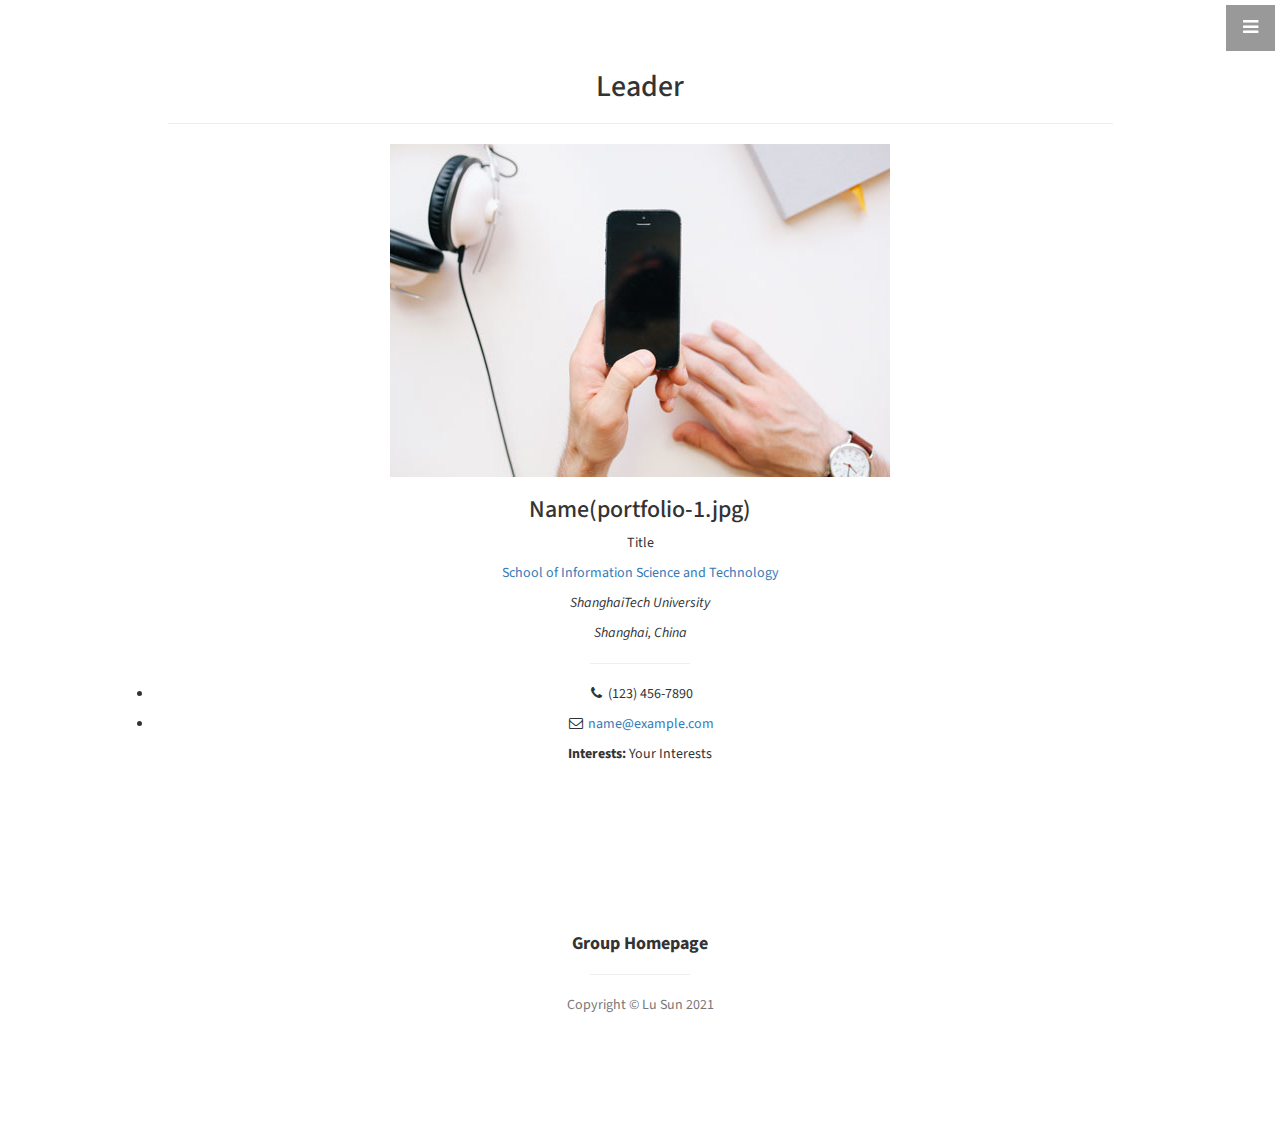
==== leader.html @ 8de1a6a5 "First Commit" ====
<!DOCTYPE html>
<html lang="en">

<head>

    <meta charset="utf-8">
    <meta http-equiv="X-UA-Compatible" content="IE=edge">
    <meta name="viewport" content="width=device-width, initial-scale=1">
    <meta name="description" content="">
    <meta name="author" content="">

    <title>Stylish Portfolio - Start Bootstrap Theme</title>

    <!-- Bootstrap Core CSS -->
    <link href="css/bootstrap.min.css" rel="stylesheet">

    <!-- Custom CSS -->
    <link href="css/stylish-portfolio.css" rel="stylesheet">

    <!-- Custom Fonts -->
    <link href="font-awesome/css/font-awesome.min.css" rel="stylesheet" type="text/css">
    <link href="http://fonts.googleapis.com/css?family=Source+Sans+Pro:300,400,700,300italic,400italic,700italic" rel="stylesheet" type="text/css">

    <!-- HTML5 Shim and Respond.js IE8 support of HTML5 elements and media queries -->
    <!-- WARNING: Respond.js doesn't work if you view the page via file:// -->
    <!--[if lt IE 9]>
        <script src="https://oss.maxcdn.com/libs/html5shiv/3.7.0/html5shiv.js"></script>
        <script src="https://oss.maxcdn.com/libs/respond.js/1.4.2/respond.min.js"></script>
    <![endif]-->

</head>
<body>

    <!-- Navigation -->
    <a id="menu-toggle" href="#" class="btn btn-dark btn-lg toggle"><i class="fa fa-bars"></i></a>
    <nav id="sidebar-wrapper">
        <ul class="sidebar-nav">
            <a id="menu-close" href="#" class="btn btn-light btn-lg pull-right toggle"><i class="fa fa-times"></i></a>
            <li class="sidebar-brand">
                <a href="#Top">Start Bootstrap</a>
            </li>
            <li>
                <a href="index.html">Home</a>
            </li>
            <li>
                <a href="leader.html">Leader</a>
            </li>
            <li>
                <a href="team.html">Team</a>
            </li>
            <li>
                <a href="project.html">Project</a>
            </li>
            <li>
                <a href="publication.html">Publication</a>
            </li>

        </ul>
    </nav>

    <!-- leader -->
    <section id="Leader" class="leader">
        <div class="container">
            <div class="row text-center">
                <div class="col-lg-10 col-lg-offset-1">
                    <h2>Leader</h2>
                    <hr class="star-primary">
                    <div class="row">
                        <img class="img-center" src="img/portfolio-1.jpg">

                        <h3>Name(portfolio-1.jpg)</h3>
                        <p>Title</p>
                        <p><a href="http://sist.shanghaitech.edu.cn">School of Information Science and Technology</a></p>
                        <p><i>ShanghaiTech University</i></p>
                        <p><i>Shanghai, China</i></p>
                        <hr class="small">
                        <p><li><i class="fa fa-phone fa-fw"></i> (123) 456-7890</li></p>
                        <p><li><i class="fa fa-envelope-o fa-fw"></i>  <a href="mailto:name@example.com">name@example.com</a></li></p>
                    
                        <p><b>Interests:</b>  Your Interests </p>
                    </div>  
                </div>
            </div>
        </div>
        <!-- /.container -->
    </section>

    <!-- Footer -->
    <footer>
        <div class="container">
            <div class="row">
                <div class="col-lg-10 col-lg-offset-1 text-center">
                    <h4><strong>Group Homepage</strong>
                    </h4>
                    <hr class="small">
                    <p class="text-muted">Copyright &copy; Lu Sun 2021</p>
                </div>
            </div>
        </div>
    </footer>
    <!-- jQuery -->
    <script src="js/jquery.js"></script>

    <!-- Bootstrap Core JavaScript -->
    <script src="js/bootstrap.min.js"></script>

    <!-- Custom Theme JavaScript -->
    <script>
    // Closes the sidebar menu
    $("#menu-close").click(function(e) {
        e.preventDefault();
        $("#sidebar-wrapper").toggleClass("active");
    });

    // Opens the sidebar menu
    $("#menu-toggle").click(function(e) {
        e.preventDefault();
        $("#sidebar-wrapper").toggleClass("active");
    });

    // Scrolls to the selected menu item on the page
    $(function() {
        $('a[href*=#]:not([href=#])').click(function() {
            if (location.pathname.replace(/^\//, '') == this.pathname.replace(/^\//, '') || location.hostname == this.hostname) {

                var target = $(this.hash);
                target = target.length ? target : $('[name=' + this.hash.slice(1) + ']');
                if (target.length) {
                    $('html,body').animate({
                        scrollTop: target.offset().top
                    }, 1000);
                    return false;
                }
            }
        });
    });
    </script>

</body>

</html>
---- css/stylish-portfolio.css ----
/*!
 * Start Bootstrap - Stylish Portfolio Bootstrap Theme (http://startbootstrap.com)
 * Code licensed under the Apache License v2.0.
 * For details, see http://www.apache.org/licenses/LICENSE-2.0.
 */

/* Global Styles */


html,
body {
    width: 100%;
    height: 100%;
}

body {
    font-family: "Source Sans Pro","Helvetica Neue",Helvetica,Arial,sans-serif;
}

.text-vertical-center {
    display: table-cell;
    text-align: center;
    vertical-align: middle;
}

.text-vertical-center h1 {
    margin: 0;
    padding: 0;
    font-size: 4.5em;
    font-weight: 700;
}

/* Custom Button Styles */

.btn-dark {
    border-radius: 0;
    color: #fff;
    background-color: rgba(0,0,0,0.4);
}

.btn-dark:hover,
.btn-dark:focus,
.btn-dark:active {
    color: #fff;
    background-color: rgba(0,0,0,0.7);
}

.btn-light {
    border-radius: 0;
    color: #333;
    background-color: rgb(255,255,255);
}

.btn-light:hover,
.btn-light:focus,
.btn-light:active {
    color: #333;
    background-color: rgba(255,255,255,0.8);
}

/* Custom Horizontal Rule */

hr.small {
    max-width: 100px;
}
hr.star-leader,
hr.star-team {
  padding: 0;
  border: none;
  border-top: solid 1px;
  text-align: center;
  max-width: 1200px;
  margin: 25px auto 30px;
  border-color: white;
}
hr.star-leader:after,
hr.star-team:after {
  content: "\f005";
  font-family: FontAwesome;
  display: inline-block;
  position: relative;
  top: -0.8em;
  font-size: 2em;
  padding: 0 0.25em;
}
hr.star-leader {
  border-color: gray;
}
hr.star-leader:after {
  background-color: #18BC9C;
  color: white;
}


/* Side Menu */

#sidebar-wrapper {
    z-index: 1000;
    position: fixed;
    right: 0;
    width: 250px;
    height: 100%;
    margin-right: -250px;
    overflow-y: auto;
    background: #222;
    -webkit-transition: all 0.4s ease 0s;
    -moz-transition: all 0.4s ease 0s;
    -ms-transition: all 0.4s ease 0s;
    -o-transition: all 0.4s ease 0s;
    transition: all 0.4s ease 0s;
}

.sidebar-nav {
    position: absolute;
    top: 0;
    width: 250px;
    margin: 0;
    padding: 0;
    list-style: none;
}

.sidebar-nav li {
    text-indent: 20px;
    line-height: 40px;
}

.sidebar-nav li a {
    display: block;
    text-decoration: none;
    color: #999;
}

.sidebar-nav li a:hover {
    text-decoration: none;
    color: #fff;
    background: rgba(255,255,255,0.2);
}

.sidebar-nav li a:active,
.sidebar-nav li a:focus {
    text-decoration: none;
}

.sidebar-nav > .sidebar-brand {
    height: 55px;
    font-size: 18px;
    line-height: 55px;
}

.sidebar-nav > .sidebar-brand a {
    color: #999;
}

.sidebar-nav > .sidebar-brand a:hover {
    color: #fff;
    background: none;
}

#menu-toggle {
    z-index: 1;
    position: fixed;
    top: 0;
    right: 0;
}

#sidebar-wrapper.active {
    right: 250px;
    width: 250px;
    -webkit-transition: all 0.4s ease 0s;
    -moz-transition: all 0.4s ease 0s;
    -ms-transition: all 0.4s ease 0s;
    -o-transition: all 0.4s ease 0s;
    transition: all 0.4s ease 0s;
}

.toggle {
    margin: 5px 5px 0 0;
}

/* Header */

.header {
    display: table;
    position: relative;
    width: 100%;
    height: 100%;
    background: url(../img/bg.jpg) no-repeat center center scroll;
    -webkit-background-size: cover;
    -moz-background-size: cover;
    background-size: cover;
    -o-background-size: cover;
}

/* Leader */

.leader {
    padding: 50px 0;
}

/* Team*/

.team {
    padding: 50px 0;
}

.thumbnail{
    overflow: hidden;
    width:100%;
    height:100%;
    .img{
        width:100%;
        height:200px;
        
    }
}

/* Callout */

.callout {
    display: table;
    width: 100%;
    height: 400px;
    color: #fff;
    background: url(../img/callout.jpg) no-repeat center center scroll;
    -webkit-background-size: cover;
    -moz-background-size: cover;
    background-size: cover;
    -o-background-size: cover;
}



/* Call to Action */

.call-to-action {
    padding: 50px 0;
}

.call-to-action .btn {
    margin: 10px;
}

/* Project */
.project {
    padding: 50px 0;
}
.media {
    margin-top: 15px
}

.media:first-child {
    margin-top: 0
}
img {
    max-width: 100%;
    height: auto;
    vertical-align: middle
}
.media,
.media-body {
    zoom: 1;
    overflow: hidden
}

.media-body {
    width: 1000px
}

.media-object {
    display: block
}

.media-object .img-thumbnail {
    width: 20px;
    height: 3px;

}

.media-right,
.media>.pull-right {
    padding-left: 10px
}

.media-left,
.media>.pull-left {
    padding-right: 10px
}

.media-left,
.media-right,
.media-body {
    display: table-cell;
    vertical-align: top
}

.media-middle {
    vertical-align: middle
}

.media-bottom {
    vertical-align: bottom
}

.media-heading {
    margin-top: 0;
    margin-bottom: 5px
}

.media-list {
    padding-left: 0;
    list-style: none
}

/* Publication */

.publication {
    padding: 50px 0;
}

.pub {
  font-size: 1.25em;
  font-weight: 500;
}

.pub a{color:#ce3232fa} 
.pub a:hover{color:grey}
/* Footer */

footer {
    padding: 100px 0;
}
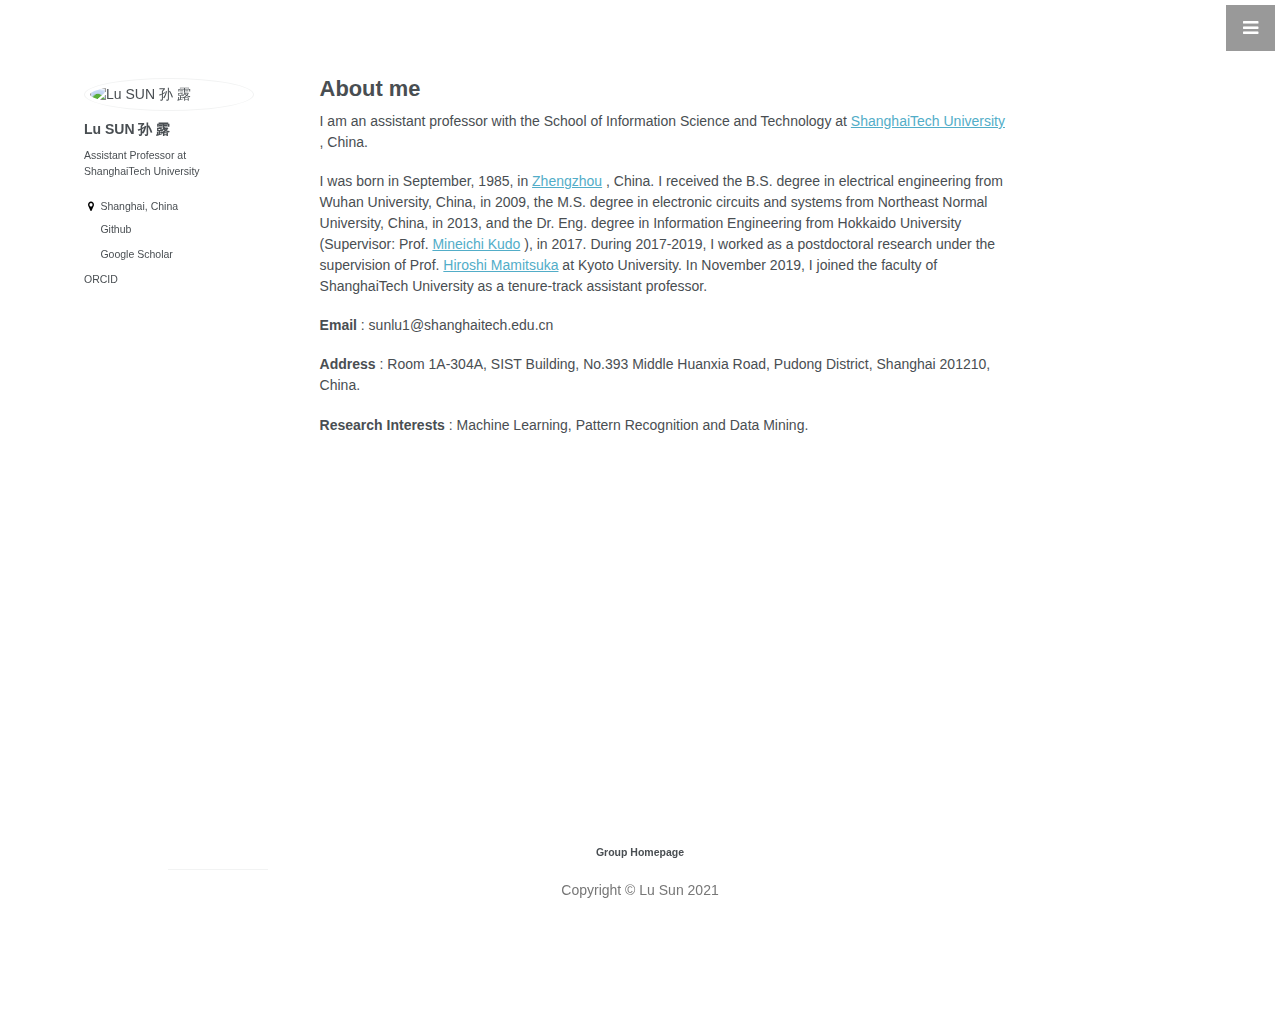
==== commit d3663067: "Personal Description Page Update" ====
--- a/leader.html
+++ b/leader.html
@@ -1,141 +1,189 @@
-<!DOCTYPE html>
-<html lang="en">
+<!doctype html>
+<html lang="en" class="no-js">
+    <head>
+        <meta charset="utf-8">
+        <!-- begin SEO -->
+        <title>CV - Lu SUN 孙 露</title>
+        <meta property="og:locale" content="en-US">
+        <meta property="og:site_name" content="Lu SUN 孙 露">
+        <meta property="og:title" content="CV">
+        <!-- end SEO -->
+        <!-- http://t.co/dKP3o1e -->
 
-<head>
+        <!-- For all browsers -->
+        <!-- Bootstrap Core CSS -->
+        <link href="css/bootstrap.min.css" rel="stylesheet">
 
-    <meta charset="utf-8">
-    <meta http-equiv="X-UA-Compatible" content="IE=edge">
-    <meta name="viewport" content="width=device-width, initial-scale=1">
-    <meta name="description" content="">
-    <meta name="author" content="">
+        <!-- Custom CSS -->
+        <link href="css/stylish-portfolio.css" rel="stylesheet">
+        <link rel="stylesheet" href="css/cv.css">
+        <meta http-equiv="cleartype" content="on">
+        <!-- start custom head snippets -->
+        <link href="font-awesome/css/font-awesome.min.css" rel="stylesheet" type="text/css">
+        <link href="http://fonts.googleapis.com/css?family=Source+Sans+Pro:300,400,700,300italic,400italic,700italic" rel="stylesheet" type="text/css">
+        <meta name="theme-color" content="#ffffff">
+        <script src='https://cdnjs.cloudflare.com/ajax/libs/mathjax/2.7.4/latest.js?config=TeX-MML-AM_CHTML' async></script>
+        <!-- end custom head snippets -->
+    </head>
+    <body>
+        <!-- Navigation -->
+        <a id="menu-toggle" href="#" class="btn btn-dark btn-lg toggle"><i class="fa fa-bars"></i></a>
+        <nav id="sidebar-wrapper">
+            <ul class="sidebar-nav">
+                <a id="menu-close" href="#" class="btn btn-light btn-lg pull-right toggle"><i class="fa fa-times"></i></a>
+                <li class="sidebar-brand">
+                    <a href="#Top">Start Bootstrap</a>
+                </li>
+                <li>
+                    <a href="index.html">Home</a>
+                </li>
+                <li>
+                    <a href="leader.html">Leader</a>
+                </li>
+                <li>
+                    <a href="team.html">Team</a>
+                </li>
+                <li>
+                    <a href="project.html">Project</a>
+                </li>
+                <li>
+                    <a href="publication.html">Publication</a>
+                </li>
 
-    <title>Stylish Portfolio - Start Bootstrap Theme</title>
-
-    <!-- Bootstrap Core CSS -->
-    <link href="css/bootstrap.min.css" rel="stylesheet">
-
-    <!-- Custom CSS -->
-    <link href="css/stylish-portfolio.css" rel="stylesheet">
-
-    <!-- Custom Fonts -->
-    <link href="font-awesome/css/font-awesome.min.css" rel="stylesheet" type="text/css">
-    <link href="http://fonts.googleapis.com/css?family=Source+Sans+Pro:300,400,700,300italic,400italic,700italic" rel="stylesheet" type="text/css">
-
-    <!-- HTML5 Shim and Respond.js IE8 support of HTML5 elements and media queries -->
-    <!-- WARNING: Respond.js doesn't work if you view the page via file:// -->
-    <!--[if lt IE 9]>
-        <script src="https://oss.maxcdn.com/libs/html5shiv/3.7.0/html5shiv.js"></script>
-        <script src="https://oss.maxcdn.com/libs/respond.js/1.4.2/respond.min.js"></script>
-    <![endif]-->
-
-</head>
-<body>
-
-    <!-- Navigation -->
-    <a id="menu-toggle" href="#" class="btn btn-dark btn-lg toggle"><i class="fa fa-bars"></i></a>
-    <nav id="sidebar-wrapper">
-        <ul class="sidebar-nav">
-            <a id="menu-close" href="#" class="btn btn-light btn-lg pull-right toggle"><i class="fa fa-times"></i></a>
-            <li class="sidebar-brand">
-                <a href="#Top">Start Bootstrap</a>
-            </li>
-            <li>
-                <a href="index.html">Home</a>
-            </li>
-            <li>
-                <a href="leader.html">Leader</a>
-            </li>
-            <li>
-                <a href="team.html">Team</a>
-            </li>
-            <li>
-                <a href="project.html">Project</a>
-            </li>
-            <li>
-                <a href="publication.html">Publication</a>
-            </li>
-
-        </ul>
-    </nav>
-
-    <!-- leader -->
-    <section id="Leader" class="leader">
+            </ul>
+        </nav>
+    <section id="Team" class="team">
         <div class="container">
-            <div class="row text-center">
-                <div class="col-lg-10 col-lg-offset-1">
-                    <h2>Leader</h2>
-                    <hr class="star-primary">
-                    <div class="row">
-                        <img class="img-center" src="img/portfolio-1.jpg">
-
-                        <h3>Name(portfolio-1.jpg)</h3>
-                        <p>Title</p>
-                        <p><a href="http://sist.shanghaitech.edu.cn">School of Information Science and Technology</a></p>
-                        <p><i>ShanghaiTech University</i></p>
-                        <p><i>Shanghai, China</i></p>
-                        <hr class="small">
-                        <p><li><i class="fa fa-phone fa-fw"></i> (123) 456-7890</li></p>
-                        <p><li><i class="fa fa-envelope-o fa-fw"></i>  <a href="mailto:name@example.com">name@example.com</a></li></p>
-                    
-                        <p><b>Interests:</b>  Your Interests </p>
-                    </div>  
+        <div id="main">
+            <div class="sidebar sticky">
+                <div itemscope itemtype="http://schema.org/Person">
+                    <div class="author__avatar">
+                        <img src="https://lusun912.github.io/images/Lu_Sun.jpg" class="author__avatar" alt="Lu SUN 孙 露">
+                    </div>
+                    <div class="author__content">
+                        <h3 class="author__name">Lu SUN 孙 露</h3>
+                        <p class="author__bio">Assistant Professor at ShanghaiTech University</p>
+                    </div>
+                    <div class="author__urls-wrapper">
+                        <button class="btn btn--inverse">Follow</button>
+                        <ul class="author__urls social-icons">
+                            <li>
+                                <i class="fa fa-fw fa-map-marker" aria-hidden="true"></i>
+                                Shanghai, China
+                            </li>
+                            <li>
+                                <a href="https://github.com/futuresun912">
+                                    <i class="fab fa-fw fa-github" aria-hidden="true"></i>
+                                    Github
+                                </a>
+                            </li>
+                            <li>
+                                <a href="https://scholar.google.com/citations?hl=en&user=TOwN47oAAAAJ">
+                                    <i class="fas fa-fw fa-graduation-cap"></i>
+                                    Google Scholar
+                                </a>
+                            </li>
+                            <li>
+                                <a href="http://orcid.org/0000-0001-8126-2982">
+                                    <i class="ai ai-orcid-square ai-fw"></i>
+                                    ORCID
+                                </a>
+                            </li>
+                        </ul>
+                    </div>
                 </div>
             </div>
+            <article class="page" itemscope itemtype="http://schema.org/CreativeWork">
+                <meta itemprop="headline" content="About me">
+                <meta itemprop="description" content="About me">
+                <div class="page__inner-wrap">
+                    <header>
+                        <h1 class="page__title" itemprop="headline">About me</h1>
+                    </header>
+                    <section class="page__content" itemprop="text">
+                        <p>
+                            I am an assistant professor with the School of Information Science and Technology at <a href="http://www.shanghaitech.edu.cn/eng/">ShanghaiTech University</a>
+                            , China.
+                        </p>
+                        <p>
+                            I was born in September, 1985, in <a href="https://en.wikipedia.org/wiki/Zhengzhou">Zhengzhou</a>
+                            , China. I received the B.S. degree in electrical engineering from Wuhan University, China, in 2009, the M.S. degree in electronic circuits and systems from Northeast Normal University, China, in 2013, and the Dr. Eng. degree in Information Engineering from Hokkaido University (Supervisor: Prof. <a href="https://prml.main.ist.hokudai.ac.jp/member/mineichi-kudo/">Mineichi Kudo</a>
+                            ), in 2017. During 2017-2019, I worked as a postdoctoral research under the supervision of Prof. <a href="https://www.bic.kyoto-u.ac.jp/pathway/mami/">Hiroshi Mamitsuka</a>
+                            at Kyoto University. In November 2019, I joined the faculty of ShanghaiTech University as a tenure-track assistant professor.
+                        </p>
+                        <p>
+                            <strong>Email</strong>
+                            : sunlu1@shanghaitech.edu.cn
+                        </p>
+                        <p>
+                            <strong>Address</strong>
+                            : Room 1A-304A, SIST Building, No.393 Middle Huanxia Road, Pudong District, Shanghai 201210, China.
+                        </p>
+                        <p>
+                            <strong>Research Interests</strong>
+                            : Machine Learning, Pattern Recognition and Data Mining.
+                        </p>
+                    </section>
+
+                    <footer class="page__meta"></footer>
+                </div>
+            </article>
+
+
         </div>
         <!-- /.container -->
     </section>
 
-    <!-- Footer -->
-    <footer>
-        <div class="container">
-            <div class="row">
-                <div class="col-lg-10 col-lg-offset-1 text-center">
-                    <h4><strong>Group Homepage</strong>
-                    </h4>
-                    <hr class="small">
-                    <p class="text-muted">Copyright &copy; Lu Sun 2021</p>
+        <!-- Footer -->
+        <footer>
+            <div class="container">
+                <div class="row">
+                    <div class="col-lg-10 col-lg-offset-1 text-center">
+                        <h4><strong>Group Homepage</strong>
+                        </h4>
+                        <hr class="small">
+                        <p class="text-muted">Copyright &copy; Lu Sun 2021</p>
+                    </div>
                 </div>
             </div>
-        </div>
-    </footer>
-    <!-- jQuery -->
-    <script src="js/jquery.js"></script>
+        </footer>
+        <!-- jQuery -->
+        <script src="js/jquery.js"></script>
 
-    <!-- Bootstrap Core JavaScript -->
-    <script src="js/bootstrap.min.js"></script>
+        <!-- Bootstrap Core JavaScript -->
+        <script src="js/bootstrap.min.js"></script>
 
-    <!-- Custom Theme JavaScript -->
-    <script>
-    // Closes the sidebar menu
-    $("#menu-close").click(function(e) {
-        e.preventDefault();
-        $("#sidebar-wrapper").toggleClass("active");
-    });
+        <!-- Custom Theme JavaScript -->
+        <script>
+        // Closes the sidebar menu
+        $("#menu-close").click(function(e) {
+            e.preventDefault();
+            $("#sidebar-wrapper").toggleClass("active");
+        });
 
-    // Opens the sidebar menu
-    $("#menu-toggle").click(function(e) {
-        e.preventDefault();
-        $("#sidebar-wrapper").toggleClass("active");
-    });
+        // Opens the sidebar menu
+        $("#menu-toggle").click(function(e) {
+            e.preventDefault();
+            $("#sidebar-wrapper").toggleClass("active");
+        });
 
-    // Scrolls to the selected menu item on the page
-    $(function() {
-        $('a[href*=#]:not([href=#])').click(function() {
-            if (location.pathname.replace(/^\//, '') == this.pathname.replace(/^\//, '') || location.hostname == this.hostname) {
+        // Scrolls to the selected menu item on the page
+        $(function() {
+            $('a[href*=#]:not([href=#])').click(function() {
+                if (location.pathname.replace(/^\//, '') == this.pathname.replace(/^\//, '') || location.hostname == this.hostname) {
 
-                var target = $(this.hash);
-                target = target.length ? target : $('[name=' + this.hash.slice(1) + ']');
-                if (target.length) {
-                    $('html,body').animate({
-                        scrollTop: target.offset().top
-                    }, 1000);
-                    return false;
+                    var target = $(this.hash);
+                    target = target.length ? target : $('[name=' + this.hash.slice(1) + ']');
+                    if (target.length) {
+                        $('html,body').animate({
+                            scrollTop: target.offset().top
+                        }, 1000);
+                        return false;
+                    }
                 }
-            }
+            });
         });
-    });
-    </script>
+        </script>
 
-</body>
-
-</html>+    </body>
+</html>
--- a/css/stylish-portfolio.css
+++ b/css/stylish-portfolio.css
@@ -197,6 +197,7 @@
     padding: 50px 0;
 }
 
+
 /* Team*/
 
 .team {
--- a/css/cv.css
+++ b/css/cv.css
@@ -0,0 +1,9055 @@
+a:focus {
+    outline: thin dotted #f89406;
+    outline: 5px auto #f89406;
+    outline-offset: -2px
+}
+
+*,*:before,*:after {
+    -moz-box-sizing: border-box;
+    -webkit-box-sizing: border-box;
+    box-sizing: border-box
+}
+
+html {
+    box-sizing: border-box;
+    background-color: #fff;
+    font-size: 16px;
+    -webkit-text-size-adjust: 100%;
+    -ms-text-size-adjust: 100%
+}
+
+@media (min-width: 48em) {
+    html {
+        font-size:18px
+    }
+}
+
+body {
+    margin: 0
+}
+
+::-moz-selection {
+    color: #fff;
+    background: #000
+}
+
+::selection {
+    color: #fff;
+    background: #000
+}
+
+article,aside,details,figcaption,figure,footer,header,hgroup,main,nav,section {
+    display: block
+}
+
+audio,canvas,video {
+    display: inline-block;
+    *display: inline;
+    *zoom:1}
+
+audio:not([controls]) {
+    display: none
+}
+
+a {
+    color: #52adc8
+}
+
+a:hover,a:active {
+    outline: 0
+}
+
+sub,sup {
+    position: relative;
+    font-size: 75%;
+    line-height: 0;
+    vertical-align: baseline
+}
+
+sup {
+    top: -0.5em
+}
+
+sub {
+    bottom: -0.25em
+}
+
+img {
+    max-width: 100%;
+    width: auto\9;
+    height: auto;
+    vertical-align: middle;
+    border: 0;
+    -ms-interpolation-mode: bicubic
+}
+
+#map_canvas img,.google-maps img {
+    max-width: none
+}
+
+button,input,select,textarea {
+    margin: 0;
+    font-size: 100%;
+    vertical-align: middle
+}
+
+button,input {
+    *overflow: visible;
+    line-height: normal
+}
+
+button::-moz-focus-inner,input::-moz-focus-inner {
+    padding: 0;
+    border: 0
+}
+
+button,html input[type="button"],input[type="reset"],input[type="submit"] {
+    -webkit-appearance: button;
+    cursor: pointer
+}
+
+label,select,button,input[type="button"],input[type="reset"],input[type="submit"],input[type="radio"],input[type="checkbox"] {
+    cursor: pointer
+}
+
+input[type="search"] {
+    box-sizing: content-box;
+    -webkit-appearance: textfield
+}
+
+input[type="search"]::-webkit-search-decoration,input[type="search"]::-webkit-search-cancel-button {
+    -webkit-appearance: none
+}
+
+textarea {
+    overflow: auto;
+    vertical-align: top
+}
+
+html {
+    position: relative;
+    min-height: 100%
+}
+
+body {
+    margin: 0;
+    padding: 0;
+    padding-bottom: 9em;
+    color: #494e52;
+    font-family: -apple-system,".SFNSText-Regular","San Francisco","Roboto","Segoe UI","Helvetica Neue","Lucida Grande",Arial,sans-serif;
+    line-height: 1.5
+}
+
+body.overflow--hidden {
+    overflow: hidden
+}
+
+h1,h2,h3,h4,h5,h6 {
+    margin: 2em 0 0.5em;
+    line-height: 1.2;
+    font-family: -apple-system,".SFNSText-Regular","San Francisco","Roboto","Segoe UI","Helvetica Neue","Lucida Grande",Arial,sans-serif;
+    font-weight: bold
+}
+
+h1 {
+    margin-top: 0;
+    font-size: 1.563em
+}
+
+h2 {
+    font-size: 1.25em
+}
+
+h3 {
+    font-size: 1em
+}
+
+h4 {
+    font-size: .75em
+}
+
+h5 {
+    font-size: .75em
+}
+
+h6 {
+    font-size: .75em
+}
+
+small,.small {
+    font-size: .75em
+}
+
+p {
+    margin-bottom: 1.3em
+}
+
+u,ins {
+    text-decoration: none;
+    border-bottom: 1px solid #494e52
+}
+
+u a,ins a {
+    color: inherit
+}
+
+del a {
+    color: inherit
+}
+
+p,pre,blockquote,ul,ol,dl,figure,table,fieldset {
+    orphans: 3;
+    widows: 3
+}
+
+abbr[title],abbr[data-original-title] {
+    text-decoration: none;
+    cursor: help;
+    border-bottom: 1px dotted #494e52
+}
+
+blockquote {
+    margin: 2em 1em 2em 0;
+    padding-left: 1em;
+    padding-right: 1em;
+    font-style: italic;
+    border-left: 0.25em solid #7a8288
+}
+
+blockquote cite {
+    font-style: italic
+}
+
+blockquote cite:before {
+    content: "\2014";
+    padding-right: 5px
+}
+
+a:hover,a:active {
+    outline: 0
+}
+
+tt,code,kbd,samp,pre {
+    font-family: Monaco,Consolas,"Lucida Console",monospace
+}
+
+pre {
+    overflow-x: auto
+}
+
+p>code,a>code,li>code,figcaption>code,td>code {
+    padding-top: 0.1rem;
+    padding-bottom: 0.1rem;
+    font-size: .75em;
+    background: #fafafa;
+    border: 1px solid #f2f3f3;
+    border-radius: 4px;
+    box-shadow: 0 1px 1px rgba(0,0,0,0.125)
+}
+
+p>code:before,p>code:after,a>code:before,a>code:after,li>code:before,li>code:after,figcaption>code:before,figcaption>code:after,td>code:before,td>code:after {
+    letter-spacing: -0.2em;
+    content: "\00a0"
+}
+
+hr {
+    display: block;
+    margin: 1em 0;
+    border: 0;
+    border-top: 1px solid #f2f3f3
+}
+
+ul li,ol li {
+    margin-bottom: 0.5em
+}
+
+li ul,li ol {
+    margin-top: 0.5em
+}
+
+figure {
+    display: -webkit-box;
+    display: flex;
+    -webkit-box-pack: justify;
+    justify-content: space-between;
+    -webkit-box-align: start;
+    align-items: flex-start;
+    flex-wrap: wrap;
+    margin: 2em 0
+}
+
+figure img,figure iframe,figure .fluid-width-video-wrapper {
+    margin-bottom: 1em
+}
+
+figure img {
+    width: 100%;
+    border-radius: 4px;
+    -webkit-transition: all 0.2s ease-in-out;
+    transition: all 0.2s ease-in-out
+}
+
+figure>a {
+    display: block
+}
+
+@media (min-width: 37.5em) {
+    figure.half>a,figure.half>img {
+        width:calc(50% - 0.5em)
+    }
+}
+
+figure.half figcaption {
+    width: 100%
+}
+
+@media (min-width: 37.5em) {
+    figure.third>a,figure.third>img {
+        width:calc(33.3333% - 0.5em)
+    }
+}
+
+figure.third figcaption {
+    width: 100%
+}
+
+figcaption {
+    margin-bottom: 0.5em;
+    color: #777a7d;
+    font-family: Georgia,Times,serif;
+    font-size: .75em
+}
+
+figcaption a {
+    color: inherit;
+    text-decoration: none;
+    border-bottom: 1px solid #bdc1c4;
+    -webkit-transition: all 0.2s ease-in-out;
+    transition: all 0.2s ease-in-out
+}
+
+figcaption a:hover {
+    color: #000;
+    border-bottom-color: #000
+}
+
+svg:not(:root) {
+    overflow: hidden
+}
+
+nav ul {
+    margin: 0;
+    padding: 0
+}
+
+nav li {
+    list-style: none
+}
+
+nav a {
+    text-decoration: none
+}
+
+nav ul li,nav ol li {
+    margin-bottom: 0
+}
+
+nav li ul,nav li ol {
+    margin-top: 0
+}
+
+b,i,strong,em,blockquote,p,q,span,figure,img,h1,h2,header,input,a,tr,td,form button,input[type="submit"],.btn,#goog-wm-sb,.highlight,.archive__item-teaser {
+    -webkit-transition: all 0.2s ease-in-out;
+    transition: all 0.2s ease-in-out
+}
+
+.hidden {
+    display: none;
+    visibility: hidden
+}
+
+.load {
+    display: none
+}
+
+.transparent {
+    opacity: 0
+}
+
+.visually-hidden,.screen-reader-text,.screen-reader-text span,.screen-reader-shortcut {
+    position: absolute !important;
+    clip: rect(1px, 1px, 1px, 1px);
+    height: 1px !important;
+    width: 1px !important;
+    border: 0 !important;
+    overflow: hidden
+}
+
+body:hover .visually-hidden a,body:hover .visually-hidden input,body:hover .visually-hidden button {
+    display: none !important
+}
+
+.screen-reader-text:focus,.screen-reader-shortcut:focus {
+    clip: auto !important;
+    height: auto !important;
+    width: auto !important;
+    display: block;
+    font-size: 1em;
+    font-weight: bold;
+    padding: 15px 23px 14px;
+    background: #fff;
+    z-index: 100000;
+    text-decoration: none;
+    box-shadow: 0 0 2px 2px rgba(0,0,0,0.6)
+}
+
+.skip-link {
+    position: fixed;
+    z-index: 20;
+    margin: 0;
+    font-family: -apple-system,".SFNSText-Regular","San Francisco","Roboto","Segoe UI","Helvetica Neue","Lucida Grande",Arial,sans-serif;
+    white-space: nowrap
+}
+
+.skip-link li {
+    height: 0;
+    width: 0;
+    list-style: none
+}
+
+.text-left {
+    text-align: left
+}
+
+.text-center {
+    text-align: center
+}
+
+.text-right {
+    text-align: right
+}
+
+.text-justify {
+    text-align: justify
+}
+
+.text-nowrap {
+    white-space: nowrap
+}
+
+.cf {
+    clear: both
+}
+
+.wrapper {
+    max-width: 925px;
+    margin-left: auto;
+    margin-right: auto
+}
+
+.wrapper:after {
+    content: " ";
+    display: block;
+    clear: both
+}
+
+.align-left {
+    display: block;
+    margin-left: auto;
+    margin-right: auto
+}
+
+@media (min-width: 37.5em) {
+    .align-left {
+        float:left;
+        margin-right: 1em
+    }
+}
+
+.align-right {
+    display: block;
+    margin-left: auto;
+    margin-right: auto
+}
+
+@media (min-width: 37.5em) {
+    .align-right {
+        float:right;
+        margin-left: 1em
+    }
+}
+
+.align-center {
+    display: block;
+    margin-left: auto;
+    margin-right: auto
+}
+
+@media (min-width: 57.8125em) {
+    .full {
+        margin-right:-19.4915254237% !important
+    }
+}
+
+.icon {
+    display: inline-block;
+    fill: currentColor;
+    width: 1em;
+    height: 1.1em;
+    line-height: 1;
+    position: relative;
+    top: -0.1em;
+    vertical-align: middle
+}
+
+.social-icons .fa {
+    color: #000
+}
+
+.social-icons .fa-behance,.social-icons .fa-behance-square {
+    color: #1769FF
+}
+
+.social-icons .fa-dribbble {
+    color: #ea4c89
+}
+
+.social-icons .fa-facebook,.social-icons .fa-facebook-square {
+    color: #3b5998
+}
+
+.social-icons .fa-flickr {
+    color: #ff0084
+}
+
+.social-icons .fa-foursquare {
+    color: #0072b1
+}
+
+.social-icons .fa-github,.social-icons .fa-github-alt,.social-icons .fa-github-square {
+    color: #171516
+}
+
+.social-icons .fa-google-plus,.social-icons .fa-google-plus-square {
+    color: #dd4b39
+}
+
+.social-icons .fa-instagram {
+    color: #517fa4
+}
+
+.social-icons .fa-lastfm,.social-icons .fa-lastfm-square {
+    color: #d51007
+}
+
+.social-icons .fa-linkedin,.social-icons .fa-linkedin-square {
+    color: #007bb6
+}
+
+.social-icons .fa-pinterest,.social-icons .fa-pinterest-p,.social-icons .fa-pinterest-square {
+    color: #cb2027
+}
+
+.social-icons .fa-rss,.social-icons .fa-rss-square {
+    color: #fa9b39
+}
+
+.social-icons .fa-soundcloud {
+    color: #f30
+}
+
+.social-icons .fa-stack-exchange,.social-icons .fa-stack-overflow {
+    color: #fe7a15
+}
+
+.social-icons .fa-tumblr,.social-icons .fa-tumblr-square {
+    color: #32506d
+}
+
+.social-icons .fa-twitter,.social-icons .fa-twitter-square {
+    color: #55acee
+}
+
+.social-icons .fa-vimeo,.social-icons .fa-vimeo-square {
+    color: #1ab7ea
+}
+
+.social-icons .fa-vine {
+    color: #00bf8f
+}
+
+.social-icons .fa-youtube,.social-icons .fa-youtube-square,.social-icons .fa-youtube-play {
+    color: #b00
+}
+
+.social-icons .fa-xing,.social-icons .fa-xing-square {
+    color: #006567
+}
+
+.navicon {
+    position: relative;
+    width: 28px;
+    height: 4px;
+    background: #fff;
+    margin: auto;
+    -webkit-transition: 0.3s;
+    transition: 0.3s
+}
+
+.navicon:before,.navicon:after {
+    content: "";
+    position: absolute;
+    left: 0;
+    width: 28px;
+    height: 4px;
+    background: #fff;
+    -webkit-transition: 0.3s;
+    transition: 0.3s
+}
+
+.navicon:before {
+    top: -8px
+}
+
+.navicon:after {
+    bottom: -8px
+}
+
+.close .navicon {
+    background: transparent
+}
+
+.close .navicon:before,.close .navicon:after {
+    -webkit-transform-origin: 50% 50%;
+    -ms-transform-origin: 50% 50%;
+    transform-origin: 50% 50%;
+    top: 0;
+    width: 28px
+}
+
+.close .navicon:before {
+    -webkit-transform: rotate3d(0, 0, 1, 45deg);
+    transform: rotate3d(0, 0, 1, 45deg)
+}
+
+.close .navicon:after {
+    -webkit-transform: rotate3d(0, 0, 1, -45deg);
+    transform: rotate3d(0, 0, 1, -45deg)
+}
+
+@media (min-width: 57.8125em) {
+    .sticky {
+        clear:both;
+        position: -webkit-sticky;
+        position: sticky;
+        top: 2em
+    }
+
+    .sticky::after {
+        clear: both;
+        content: "";
+        display: table
+    }
+
+    .sticky>* {
+        display: block
+    }
+}
+
+.well {
+    min-height: 20px;
+    padding: 19px;
+    margin-bottom: 20px;
+    background-color: #f5f5f5;
+    border: 1px solid #e3e3e3;
+    border-radius: 4px;
+    box-shadow: inset 0 1px 1px rgba(0,0,0,0.05)
+}
+
+.show-modal {
+    overflow: hidden;
+    position: relative
+}
+
+.show-modal:before {
+    position: absolute;
+    content: "";
+    top: 0;
+    left: 0;
+    width: 100%;
+    height: 100%;
+    z-index: 999;
+    background-color: rgba(255,255,255,0.85)
+}
+
+.show-modal .modal {
+    display: block
+}
+
+.modal {
+    display: none;
+    position: fixed;
+    width: 300px;
+    top: 50%;
+    left: 50%;
+    margin-left: -150px;
+    margin-top: -150px;
+    min-height: 0;
+    z-index: 9999;
+    background: #fff;
+    border: 1px solid #f2f3f3;
+    border-radius: 4px;
+    box-shadow: 0 1px 1px rgba(0,0,0,0.125)
+}
+
+.modal__title {
+    margin: 0;
+    padding: 0.5em 1em
+}
+
+.modal__supporting-text {
+    padding: 0 1em 0.5em 1em
+}
+
+.modal__actions {
+    padding: 0.5em 1em;
+    border-top: 1px solid #f2f3f3
+}
+
+.footnote {
+    color: #9ba1a6;
+    text-decoration: none
+}
+
+.footnotes {
+    color: #9ba1a6
+}
+
+.footnotes ol,.footnotes li,.footnotes p {
+    margin-bottom: 0;
+    font-size: .75em
+}
+
+a.reversefootnote {
+    color: #7a8288;
+    text-decoration: none
+}
+
+a.reversefootnote:hover {
+    text-decoration: underline
+}
+
+.required {
+    color: #ee5f5b;
+    font-weight: bold
+}
+
+@-webkit-keyframes intro {
+    0% {
+        opacity: 0
+    }
+
+    100% {
+        opacity: 1
+    }
+}
+
+@keyframes intro {
+    0% {
+        opacity: 0
+    }
+
+    100% {
+        opacity: 1
+    }
+}
+
+table {
+    margin-bottom: 1em;
+    width: 100%;
+    font-family: -apple-system,".SFNSText-Regular","San Francisco","Roboto","Segoe UI","Helvetica Neue","Lucida Grande",Arial,sans-serif;
+    font-size: .75em;
+    border-collapse: collapse;
+    border: 1px solid #bdc1c4
+}
+
+table+table {
+    margin-top: 1em
+}
+
+thead {
+    background-color: #f2f3f3;
+    border-bottom: 1px solid #bdc1c4
+}
+
+th {
+    padding: 0.5em;
+    font-weight: bold;
+    text-align: left;
+    border-right: 1px solid #bdc1c4
+}
+
+td {
+    padding: 0.5em;
+    border-bottom: 1px solid #bdc1c4;
+    border-right: 1px solid #bdc1c4
+}
+
+tr,td,th {
+    vertical-align: middle
+}
+
+
+
+.notice {
+    margin: 2em 0 !important;
+    padding: 1em;
+    font-family: -apple-system,".SFNSText-Regular","San Francisco","Roboto","Segoe UI","Helvetica Neue","Lucida Grande",Arial,sans-serif;
+    font-size: .75em !important;
+    text-indent: initial;
+    background-color: #f8f9f9;
+    border-radius: 4px;
+    box-shadow: 0 1px 1px rgba(189,193,196,0.25)
+}
+
+.notice h4 {
+    margin-top: 0 !important;
+    margin-bottom: 0.75em
+}
+
+.page__content .notice h4 {
+    margin-bottom: 0;
+    font-size: 1em
+}
+
+.notice p:last-child {
+    margin-bottom: 0 !important
+}
+
+.notice h4+p {
+    margin-top: 0;
+    padding-top: 0
+}
+
+.notice a {
+    color: #bdc1c4
+}
+
+.notice a:hover {
+    color: #717476
+}
+
+.notice code {
+    background-color: #fcfcfc
+}
+
+.notice ul:last-child {
+    margin-bottom: 0
+}
+
+.notice--primary {
+    margin: 2em 0 !important;
+    padding: 1em;
+    font-family: -apple-system,".SFNSText-Regular","San Francisco","Roboto","Segoe UI","Helvetica Neue","Lucida Grande",Arial,sans-serif;
+    font-size: .75em !important;
+    text-indent: initial;
+    background-color: #f2f3f3;
+    border-radius: 4px;
+    box-shadow: 0 1px 1px rgba(122,130,136,0.25)
+}
+
+.notice--primary h4 {
+    margin-top: 0 !important;
+    margin-bottom: 0.75em
+}
+
+.page__content .notice--primary h4 {
+    margin-bottom: 0;
+    font-size: 1em
+}
+
+.notice--primary p:last-child {
+    margin-bottom: 0 !important
+}
+
+.notice--primary h4+p {
+    margin-top: 0;
+    padding-top: 0
+}
+
+.notice--primary a {
+    color: #7a8288
+}
+
+.notice--primary a:hover {
+    color: #494e52
+}
+
+.notice--primary code {
+    background-color: #f8f9f9
+}
+
+.notice--primary ul:last-child {
+    margin-bottom: 0
+}
+
+.notice--info {
+    margin: 2em 0 !important;
+    padding: 1em;
+    font-family: -apple-system,".SFNSText-Regular","San Francisco","Roboto","Segoe UI","Helvetica Neue","Lucida Grande",Arial,sans-serif;
+    font-size: .75em !important;
+    text-indent: initial;
+    background-color: #eef7fa;
+    border-radius: 4px;
+    box-shadow: 0 1px 1px rgba(82,173,200,0.25)
+}
+
+.notice--info h4 {
+    margin-top: 0 !important;
+    margin-bottom: 0.75em
+}
+
+.page__content .notice--info h4 {
+    margin-bottom: 0;
+    font-size: 1em
+}
+
+.notice--info p:last-child {
+    margin-bottom: 0 !important
+}
+
+.notice--info h4+p {
+    margin-top: 0;
+    padding-top: 0
+}
+
+.notice--info a {
+    color: #52adc8
+}
+
+.notice--info a:hover {
+    color: #316878
+}
+
+.notice--info code {
+    background-color: #f6fbfc
+}
+
+.notice--info ul:last-child {
+    margin-bottom: 0
+}
+
+.notice--warning {
+    margin: 2em 0 !important;
+    padding: 1em;
+    font-family: -apple-system,".SFNSText-Regular","San Francisco","Roboto","Segoe UI","Helvetica Neue","Lucida Grande",Arial,sans-serif;
+    font-size: .75em !important;
+    text-indent: initial;
+    background-color: #fef4e6;
+    border-radius: 4px;
+    box-shadow: 0 1px 1px rgba(248,148,6,0.25)
+}
+
+.notice--warning h4 {
+    margin-top: 0 !important;
+    margin-bottom: 0.75em
+}
+
+.page__content .notice--warning h4 {
+    margin-bottom: 0;
+    font-size: 1em
+}
+
+.notice--warning p:last-child {
+    margin-bottom: 0 !important
+}
+
+.notice--warning h4+p {
+    margin-top: 0;
+    padding-top: 0
+}
+
+.notice--warning a {
+    color: #f89406
+}
+
+.notice--warning a:hover {
+    color: #955904
+}
+
+.notice--warning code {
+    background-color: #fffaf3
+}
+
+.notice--warning ul:last-child {
+    margin-bottom: 0
+}
+
+.notice--success {
+    margin: 2em 0 !important;
+    padding: 1em;
+    font-family: -apple-system,".SFNSText-Regular","San Francisco","Roboto","Segoe UI","Helvetica Neue","Lucida Grande",Arial,sans-serif;
+    font-size: .75em !important;
+    text-indent: initial;
+    background-color: #eff9ef;
+    border-radius: 4px;
+    box-shadow: 0 1px 1px rgba(98,196,98,0.25)
+}
+
+.notice--success h4 {
+    margin-top: 0 !important;
+    margin-bottom: 0.75em
+}
+
+.page__content .notice--success h4 {
+    margin-bottom: 0;
+    font-size: 1em
+}
+
+.notice--success p:last-child {
+    margin-bottom: 0 !important
+}
+
+.notice--success h4+p {
+    margin-top: 0;
+    padding-top: 0
+}
+
+.notice--success a {
+    color: #62c462
+}
+
+.notice--success a:hover {
+    color: #3b763b
+}
+
+.notice--success code {
+    background-color: #f7fcf7
+}
+
+.notice--success ul:last-child {
+    margin-bottom: 0
+}
+
+.notice--danger {
+    margin: 2em 0 !important;
+    padding: 1em;
+    font-family: -apple-system,".SFNSText-Regular","San Francisco","Roboto","Segoe UI","Helvetica Neue","Lucida Grande",Arial,sans-serif;
+    font-size: .75em !important;
+    text-indent: initial;
+    background-color: #fdefef;
+    border-radius: 4px;
+    box-shadow: 0 1px 1px rgba(238,95,91,0.25)
+}
+
+.notice--danger h4 {
+    margin-top: 0 !important;
+    margin-bottom: 0.75em
+}
+
+.page__content .notice--danger h4 {
+    margin-bottom: 0;
+    font-size: 1em
+}
+
+.notice--danger p:last-child {
+    margin-bottom: 0 !important
+}
+
+.notice--danger h4+p {
+    margin-top: 0;
+    padding-top: 0
+}
+
+.notice--danger a {
+    color: #ee5f5b
+}
+
+.notice--danger a:hover {
+    color: #8f3937
+}
+
+.notice--danger code {
+    background-color: #fef7f7
+}
+
+.notice--danger ul:last-child {
+    margin-bottom: 0
+}
+
+.masthead {
+    position: relative;
+    border-bottom: 1px solid #f2f3f3;
+    -webkit-animation: intro 0.3s both;
+    animation: intro 0.3s both;
+    -webkit-animation-delay: 0.15s;
+    animation-delay: 0.15s;
+    z-index: 20
+}
+
+.masthead__inner-wrap {
+    max-width: 925px;
+    margin-left: auto;
+    margin-right: auto;
+    clear: both;
+    padding: 1em 1em 1em;
+    font-family: -apple-system,".SFNSText-Regular","San Francisco","Roboto","Segoe UI","Helvetica Neue","Lucida Grande",Arial,sans-serif
+}
+
+.masthead__inner-wrap:after {
+    content: " ";
+    display: block;
+    clear: both
+}
+
+.masthead__inner-wrap::after {
+    clear: both;
+    content: "";
+    display: table
+}
+
+@media (min-width: 80em) {
+    .masthead__inner-wrap {
+        max-width:1280px
+    }
+}
+
+.masthead__inner-wrap nav {
+    z-index: 10
+}
+
+.masthead__inner-wrap a {
+    text-decoration: none
+}
+
+.masthead__menu ul {
+    margin: 0;
+    padding: 0;
+    clear: both;
+    list-style-type: none
+}
+
+.masthead__menu-item {
+    display: block;
+    list-style-type: none;
+    white-space: nowrap
+}
+
+.masthead__menu-item--lg {
+    padding-right: 2em;
+    font-weight: 700
+}
+
+.breadcrumbs {
+    max-width: 925px;
+    margin-left: auto;
+    margin-right: auto;
+    clear: both;
+    margin-top: 0;
+    margin-bottom: 0;
+    padding-left: 2em;
+    padding-right: 2em;
+    font-family: -apple-system,".SFNSText-Regular","San Francisco","Roboto","Segoe UI","Helvetica Neue","Lucida Grande",Arial,sans-serif;
+    -webkit-animation: intro 0.3s both;
+    animation: intro 0.3s both;
+    -webkit-animation-delay: 0.30s;
+    animation-delay: 0.30s
+}
+
+.breadcrumbs:after {
+    content: " ";
+    display: block;
+    clear: both
+}
+
+.breadcrumbs::after {
+    clear: both;
+    content: "";
+    display: table
+}
+
+@media (min-width: 57.8125em) {
+    .breadcrumbs {
+        padding-left:1em;
+        padding-right: 1em
+    }
+}
+
+@media (min-width: 80em) {
+    .breadcrumbs {
+        max-width:1280px
+    }
+}
+
+.breadcrumbs ol {
+    padding: 0;
+    list-style: none;
+    font-size: .75em
+}
+
+@media (min-width: 57.8125em) {
+    .breadcrumbs ol {
+        width:83.0508474576%;
+        float: right;
+        margin-right: 0
+    }
+}
+
+@media (min-width: 80em) {
+    .breadcrumbs ol {
+        padding-left:4.2372881356%
+    }
+}
+
+.breadcrumbs li {
+    display: inline
+}
+
+.breadcrumbs .current {
+    font-weight: bold
+}
+
+.pagination {
+    clear: both;
+    width: 100%;
+    float: left;
+    margin-left: 0;
+    margin-right: 0;
+    clear: both;
+    margin-top: 1em;
+    padding-top: 1em
+}
+
+.pagination::after {
+    clear: both;
+    content: "";
+    display: table
+}
+
+.pagination ul {
+    margin: 0;
+    padding: 0;
+    list-style-type: none;
+    font-family: -apple-system,".SFNSText-Regular","San Francisco","Roboto","Segoe UI","Helvetica Neue","Lucida Grande",Arial,sans-serif
+}
+
+.pagination li {
+    display: block;
+    float: left;
+    margin-left: -1px
+}
+
+.pagination li a {
+    margin-bottom: 0.25em;
+    padding: 0.5em 1em;
+    font-family: -apple-system,".SFNSText-Regular","San Francisco","Roboto","Segoe UI","Helvetica Neue","Lucida Grande",Arial,sans-serif;
+    font-size: 14px;
+    font-weight: bold;
+    line-height: 1.5;
+    text-align: center;
+    text-decoration: none;
+    color: #9ba1a6;
+    border: 1px solid #bdc1c4;
+    border-radius: 0
+}
+
+.pagination li a:hover {
+    color: #3e8296
+}
+
+.pagination li a.current {
+    color: #fff;
+    background: #7a8288
+}
+
+.pagination li a.disabled {
+    color: #dee0e1;
+    pointer-events: none;
+    cursor: not-allowed
+}
+
+.pagination li:first-child {
+    margin-left: 0
+}
+
+.pagination li:first-child a {
+    border-top-left-radius: 4px;
+    border-bottom-left-radius: 4px
+}
+
+.pagination li:last-child a {
+    border-top-right-radius: 4px;
+    border-bottom-right-radius: 4px
+}
+
+.pagination--pager {
+    display: block;
+    padding: 1em 2em;
+    float: left;
+    width: 50%;
+    font-family: -apple-system,".SFNSText-Regular","San Francisco","Roboto","Segoe UI","Helvetica Neue","Lucida Grande",Arial,sans-serif;
+    font-size: 1em;
+    font-weight: bold;
+    text-align: center;
+    text-decoration: none;
+    color: #bdc1c4;
+    border: 1px solid #bdc1c4;
+    border-radius: 4px
+}
+
+.pagination--pager:hover {
+    color: #3e8296
+}
+
+.pagination--pager:first-child {
+    border-top-right-radius: 0;
+    border-bottom-right-radius: 0
+}
+
+.pagination--pager:last-child {
+    margin-left: -1px;
+    border-top-left-radius: 0;
+    border-bottom-left-radius: 0
+}
+
+.pagination--pager.disabled {
+    color: #dee0e1;
+    pointer-events: none;
+    cursor: not-allowed
+}
+
+.page__content+.pagination,.page__meta+.pagination,.comment__date+.pagination,.page__share+.pagination,.page__comments+.pagination {
+    margin-top: 2em;
+    padding-top: 2em;
+    border-top: 1px solid #f2f3f3
+}
+
+.greedy-nav {
+    position: relative;
+    min-width: 250px;
+    background: #fff
+}
+
+.greedy-nav a {
+    display: block;
+    margin: 0 1rem;
+    padding: 0.5rem 0;
+    color: #7a8288;
+    text-decoration: none
+}
+
+.greedy-nav a:hover {
+    color: #5c6266
+}
+
+.greedy-nav button {
+    position: absolute;
+    height: 100%;
+    right: 0;
+    padding: 0 0.5rem;
+    border: 0;
+    outline: none;
+    background-color: #7a8288;
+    color: #fff;
+    cursor: pointer
+}
+
+.greedy-nav .visible-links {
+    display: table
+}
+
+.greedy-nav .visible-links li {
+    display: table-cell;
+    vertical-align: middle
+}
+
+.greedy-nav .visible-links li:first-child {
+    font-weight: bold
+}
+
+.greedy-nav .visible-links li:first-child a {
+    margin-left: 0
+}
+
+.greedy-nav .visible-links li:last-child a {
+    margin-right: 0
+}
+
+.greedy-nav .visible-links a {
+    position: relative
+}
+
+.greedy-nav .visible-links a:before {
+    content: "";
+    position: absolute;
+    left: 0;
+    bottom: 0;
+    height: 4px;
+    background: #bdc1c4;
+    width: 100%;
+    -webkit-transition: all 0.2s ease-in-out;
+    transition: all 0.2s ease-in-out;
+    -webkit-transform: scaleX(0);
+    -ms-transform: scaleX(0);
+    transform: scaleX(0)
+}
+
+.greedy-nav .visible-links a:hover:before {
+    -webkit-transform: scaleX(1);
+    -ms-transform: scaleX(1);
+    transform: scaleX(1)
+}
+
+.greedy-nav .hidden-links {
+    position: absolute;
+    top: 100%;
+    right: 0;
+    margin-top: 15px;
+    padding: 5px;
+    border: 1px solid #f2f3f3;
+    border-radius: 4px;
+    background: #fff;
+    box-shadow: 0 0 10px rgba(0,0,0,0.25)
+}
+
+.greedy-nav .hidden-links a {
+    margin: 0;
+    padding: 10px 20px;
+    font-size: 1em
+}
+
+.greedy-nav .hidden-links a:hover {
+    color: #5c6266;
+    background: #dee0e1
+}
+
+.greedy-nav .hidden-links:before {
+    content: "";
+    position: absolute;
+    top: -11px;
+    right: 10px;
+    width: 0;
+    border-style: solid;
+    border-width: 0 10px 10px;
+    border-color: #f2f3f3 transparent;
+    display: block;
+    z-index: 0
+}
+
+.greedy-nav .hidden-links:after {
+    content: "";
+    position: absolute;
+    top: -10px;
+    right: 10px;
+    width: 0;
+    border-style: solid;
+    border-width: 0 10px 10px;
+    border-color: #fff transparent;
+    display: block;
+    z-index: 1
+}
+
+.greedy-nav .hidden-links li {
+    display: block;
+    border-bottom: 1px solid #f2f3f3
+}
+
+.greedy-nav .hidden-links li:last-child {
+    border-bottom: none
+}
+
+.nav__list {
+    font-size: 1.25rem
+}
+
+.nav__list ul {
+    margin-bottom: 1em
+}
+
+.nav__list a {
+    display: block;
+    padding: 0.125em 0;
+    color: inherit
+}
+
+.nav__list a:hover {
+    text-decoration: underline
+}
+
+.nav__list .active {
+    margin-left: -0.5em;
+    padding-left: 0.5em;
+    padding-right: 0.5em;
+    color: #fff;
+    font-weight: bold;
+    background: #7a8288;
+    border-radius: 4px
+}
+
+.nav__list .active:hover {
+    color: #fff
+}
+
+.nav__title {
+    margin: 0;
+    padding: 0.5rem 1rem;
+    font-family: -apple-system,".SFNSText-Regular","San Francisco","Roboto","Segoe UI","Helvetica Neue","Lucida Grande",Arial,sans-serif;
+    font-size: 1em;
+    font-weight: bold
+}
+
+.nav__sub-title {
+    display: block;
+    margin: 0.5rem 0;
+    padding: 0.5rem 0;
+    font-family: -apple-system,".SFNSText-Regular","San Francisco","Roboto","Segoe UI","Helvetica Neue","Lucida Grande",Arial,sans-serif;
+    font-size: .75em;
+    font-weight: bold;
+    text-transform: uppercase;
+    border-bottom: 1px solid #f2f3f3
+}
+
+.toc {
+    font-family: -apple-system,".SFNSText-Regular","San Francisco","Roboto","Segoe UI","Helvetica Neue","Lucida Grande",Arial,sans-serif;
+    color: #7a8288;
+    text-transform: uppercase;
+    letter-spacing: 1px;
+    background-color: #fff;
+    border: 1px solid #f2f3f3;
+    border-radius: 4px;
+    box-shadow: 0 1px 1px rgba(0,0,0,0.125)
+}
+
+.toc .nav__title {
+    color: #fff;
+    font-size: .75em;
+    background: #7a8288;
+    border-top-left-radius: 4px;
+    border-top-right-radius: 4px
+}
+
+.toc__menu {
+    margin: 0;
+    padding: 0;
+    width: 100%;
+    list-style: none;
+    font-size: 0.8rem
+}
+
+.toc__menu a {
+    display: block;
+    padding: 0.5rem 1rem;
+    color: #7a8288;
+    font-size: .6875em;
+    font-weight: bold;
+    line-height: 1.5;
+    border-bottom: 1px solid #f2f3f3
+}
+
+.toc__menu a:hover {
+    color: #000;
+    background: #f2f3f3
+}
+
+.toc__menu>li:last-child a {
+    border-bottom: none
+}
+
+.toc__menu li ul>li a {
+    padding-left: 2rem;
+    font-weight: normal
+}
+
+.toc__menu li>ul li {
+    display: none
+}
+
+@media (min-width: 48em) {
+    .toc__menu li>ul li {
+        display:block
+    }
+}
+
+.page__footer {
+    clear: both;
+    float: left;
+    margin-left: 0;
+    margin-right: 0;
+    width: 100%;
+    clear: both;
+    position: absolute;
+    bottom: 0em;
+    height: auto;
+    margin-top: 3em;
+    color: #9ba1a6;
+    -webkit-animation: intro 0.3s both;
+    animation: intro 0.3s both;
+    -webkit-animation-delay: 0.45s;
+    animation-delay: 0.45s;
+    background-color: #f2f3f3;
+    border-top: 1px solid #bdc1c4
+}
+
+.page__footer::after {
+    clear: both;
+    content: "";
+    display: table
+}
+
+.page__footer footer {
+    clear: both;
+    margin-left: auto;
+    margin-right: auto;
+    margin-top: 2em;
+    max-width: 100%;
+    padding: 0 1em 2em
+}
+
+.page__footer footer::after {
+    clear: both;
+    content: "";
+    display: table
+}
+
+@media (min-width: 80em) {
+    .page__footer footer {
+        max-width:1280px
+    }
+}
+
+.page__footer a {
+    color: inherit;
+    text-decoration: none
+}
+
+.page__footer a:hover {
+    text-decoration: underline
+}
+
+.page__footer .fas,.page__footer .fab,.page__footer .far,.page__footer .fal {
+    color: #9ba1a6
+}
+
+.page__footer-copyright {
+    font-family: -apple-system,".SFNSText-Regular","San Francisco","Roboto","Segoe UI","Helvetica Neue","Lucida Grande",Arial,sans-serif;
+    font-size: .6875em
+}
+
+.page__footer-follow ul {
+    margin: 0;
+    padding: 0;
+    list-style-type: none
+}
+
+.page__footer-follow li {
+    display: inline-block;
+    padding-top: 5px;
+    padding-bottom: 5px;
+    font-family: -apple-system,".SFNSText-Regular","San Francisco","Roboto","Segoe UI","Helvetica Neue","Lucida Grande",Arial,sans-serif;
+    font-size: .75em;
+    text-transform: uppercase
+}
+
+.page__footer-follow li+li:before {
+    content: "";
+    padding-right: 5px
+}
+
+.page__footer-follow a {
+    padding-right: 10px;
+    font-weight: bold
+}
+
+.page__footer-follow .social-icons a {
+    white-space: nowrap
+}
+
+div.highlighter-rouge,figure.highlight {
+    position: relative;
+    margin-bottom: 1em;
+    padding: 1em;
+    border: 1px solid #f2f3f3;
+    border-radius: 4px;
+    background-color: #fafafa;
+    box-shadow: 0 1px 1px rgba(0,0,0,0.125)
+}
+
+div.highlighter-rouge:before,figure.highlight:before {
+    position: absolute;
+    top: 0;
+    right: 0;
+    padding: 0.5em;
+    background-color: #f2f3f3;
+    content: "\f121";
+    font-family: "fontawesome" !important;
+    font-size: .75em;
+    line-height: 1;
+    text-transform: none;
+    speak: none
+}
+
+div.highlighter-rouge .highlight,figure.highlight .highlight {
+    margin: 0;
+    font-family: Monaco,Consolas,"Lucida Console",monospace;
+    font-size: .6875em;
+    line-height: 1.8
+}
+
+.highlight table td {
+    padding: 5px
+}
+
+.highlight table pre {
+    margin: 0
+}
+
+.highlight .c {
+    color: #93a1a1
+}
+
+.highlight .err {
+    color: #586e75
+}
+
+.highlight .g {
+    color: #586e75
+}
+
+.highlight .k {
+    color: #859900
+}
+
+.highlight .l {
+    color: #586e75
+}
+
+.highlight .n {
+    color: #586e75
+}
+
+.highlight .o {
+    color: #859900
+}
+
+.highlight .x {
+    color: #cb4b16
+}
+
+.highlight .p {
+    color: #586e75
+}
+
+.highlight .cm {
+    color: #93a1a1
+}
+
+.highlight .cp {
+    color: #859900
+}
+
+.highlight .c1 {
+    color: #93a1a1
+}
+
+.highlight .cs {
+    color: #859900
+}
+
+.highlight .gd {
+    color: #2aa198
+}
+
+.highlight .ge {
+    color: #586e75;
+    font-style: italic
+}
+
+.highlight .gr {
+    color: #dc322f
+}
+
+.highlight .gh {
+    color: #cb4b16
+}
+
+.highlight .gi {
+    color: #859900
+}
+
+.highlight .go {
+    color: #586e75
+}
+
+.highlight .gp {
+    color: #586e75
+}
+
+.highlight .gs {
+    color: #586e75;
+    font-weight: bold
+}
+
+.highlight .gu {
+    color: #cb4b16
+}
+
+.highlight .gt {
+    color: #586e75
+}
+
+.highlight .kc {
+    color: #cb4b16
+}
+
+.highlight .kd {
+    color: #22b3eb
+}
+
+.highlight .kn {
+    color: #859900
+}
+
+.highlight .kp {
+    color: #859900
+}
+
+.highlight .kr {
+    color: #22b3eb
+}
+
+.highlight .kt {
+    color: #dc322f
+}
+
+.highlight .ld {
+    color: #586e75
+}
+
+.highlight .m {
+    color: #2aa198
+}
+
+.highlight .s {
+    color: #2aa198
+}
+
+.highlight .na {
+    color: #586e75
+}
+
+.highlight .nb {
+    color: #B58900
+}
+
+.highlight .nc {
+    color: #22b3eb
+}
+
+.highlight .no {
+    color: #cb4b16
+}
+
+.highlight .nd {
+    color: #22b3eb
+}
+
+.highlight .ni {
+    color: #cb4b16
+}
+
+.highlight .ne {
+    color: #cb4b16
+}
+
+.highlight .nf {
+    color: #22b3eb
+}
+
+.highlight .nl {
+    color: #586e75
+}
+
+.highlight .nn {
+    color: #586e75
+}
+
+.highlight .nx {
+    color: #586e75
+}
+
+.highlight .py {
+    color: #586e75
+}
+
+.highlight .nt {
+    color: #22b3eb
+}
+
+.highlight .nv {
+    color: #22b3eb
+}
+
+.highlight .ow {
+    color: #859900
+}
+
+.highlight .w {
+    color: #586e75
+}
+
+.highlight .mf {
+    color: #2aa198
+}
+
+.highlight .mh {
+    color: #2aa198
+}
+
+.highlight .mi {
+    color: #2aa198
+}
+
+.highlight .mo {
+    color: #2aa198
+}
+
+.highlight .sb {
+    color: #93a1a1
+}
+
+.highlight .sc {
+    color: #2aa198
+}
+
+.highlight .sd {
+    color: #586e75
+}
+
+.highlight .s2 {
+    color: #2aa198
+}
+
+.highlight .se {
+    color: #cb4b16
+}
+
+.highlight .sh {
+    color: #586e75
+}
+
+.highlight .si {
+    color: #2aa198
+}
+
+.highlight .sx {
+    color: #2aa198
+}
+
+.highlight .sr {
+    color: #dc322f
+}
+
+.highlight .s1 {
+    color: #2aa198
+}
+
+.highlight .ss {
+    color: #2aa198
+}
+
+.highlight .bp {
+    color: #22b3eb
+}
+
+.highlight .vc {
+    color: #22b3eb
+}
+
+.highlight .vg {
+    color: #22b3eb
+}
+
+.highlight .vi {
+    color: #22b3eb
+}
+
+.highlight .il {
+    color: #2aa198
+}
+
+form {
+    margin: 0 0 5px 0
+}
+
+form fieldset {
+    margin-bottom: 5px;
+    padding: 0;
+    border-width: 0
+}
+
+form legend {
+    display: block;
+    width: 100%;
+    margin-bottom: 10px;
+    *margin-left: -7px;
+    padding: 0;
+    color: #494e52;
+    border: 0;
+    border-bottom: 1px solid #ccc;
+    white-space: normal
+}
+
+form p {
+    margin-bottom: 5px / 2
+}
+
+form ul {
+    list-style-type: none;
+    margin: 0 0 5px 0;
+    padding: 0
+}
+
+form br {
+    display: none
+}
+
+label,input,button,select,textarea {
+    vertical-align: baseline;
+    *vertical-align: middle
+}
+
+input,button,select,textarea {
+    box-sizing: border-box;
+    font-family: -apple-system,".SFNSText-Regular","San Francisco","Roboto","Segoe UI","Helvetica Neue","Lucida Grande",Arial,sans-serif
+}
+
+label {
+    display: block;
+    margin-bottom: 0.25em;
+    color: #494e52;
+    cursor: pointer
+}
+
+label small {
+    font-size: .75em
+}
+
+label input,label textarea,label select {
+    display: block
+}
+
+input,textarea,select {
+    display: inline-block;
+    width: 100%;
+    padding: 0.25em;
+    margin-bottom: 0.5em;
+    color: #494e52;
+    background-color: #fff;
+    border: 1px solid #ccc;
+    border-radius: 4px;
+    box-shadow: 0 1px 1px rgba(0,0,0,0.125)
+}
+
+input:hover,textarea:hover,select:hover {
+    border-color: #bdc1c4
+}
+
+.input-mini {
+    width: 60px
+}
+
+.input-small {
+    width: 90px
+}
+
+input[type="image"],input[type="checkbox"],input[type="radio"] {
+    width: auto;
+    height: auto;
+    padding: 0;
+    margin: 3px 0;
+    *margin-top: 0;
+    line-height: normal;
+    cursor: pointer;
+    border-radius: 0;
+    border: 0 \9
+}
+
+input[type="checkbox"],input[type="radio"] {
+    box-sizing: border-box;
+    padding: 0;
+    *width: 13px;
+    *height: 13px
+}
+
+input[type="image"] {
+    border: 0;
+    box-shadow: none
+}
+
+input[type="file"] {
+    width: auto;
+    padding: initial;
+    line-height: initial;
+    border: initial;
+    background-color: transparent;
+    background-color: initial;
+    box-shadow: none
+}
+
+input[type="button"],input[type="reset"],input[type="submit"] {
+    width: auto;
+    height: auto;
+    cursor: pointer;
+    *overflow: visible
+}
+
+select,input[type="file"] {
+    *margin-top: 4px
+}
+
+select {
+    width: auto;
+    background-color: #fff
+}
+
+select[multiple],select[size] {
+    height: auto
+}
+
+textarea {
+    resize: vertical;
+    height: auto;
+    overflow: auto;
+    vertical-align: top
+}
+
+input[type="hidden"] {
+    display: none
+}
+
+.form {
+    position: relative
+}
+
+.radio,.checkbox {
+    padding-left: 18px;
+    font-weight: normal
+}
+
+.radio input[type="radio"],.checkbox input[type="checkbox"] {
+    float: left;
+    margin-left: -18px
+}
+
+.radio.inline,.checkbox.inline {
+    display: inline-block;
+    padding-top: 5px;
+    margin-bottom: 0;
+    vertical-align: middle
+}
+
+.radio.inline+.radio.inline,.checkbox.inline+.checkbox.inline {
+    margin-left: 10px
+}
+
+input[disabled],select[disabled],textarea[disabled],input[readonly],select[readonly],textarea[readonly] {
+    opacity: 0.5;
+    cursor: not-allowed
+}
+
+input:focus,textarea:focus {
+    border-color: #7a8288;
+    outline: 0;
+    outline: thin dotted \9
+}
+
+input[type="file"]:focus,input[type="radio"]:focus,input[type="checkbox"]:focus,select:focus {
+    box-shadow: none
+}
+
+.help-block,.help-inline {
+    color: #52adc8
+}
+
+.help-block {
+    display: block;
+    margin-bottom: 1em;
+    line-height: 1em
+}
+
+.help-inline {
+    display: inline-block;
+    vertical-align: middle;
+    padding-left: 5px
+}
+
+.form-inline input,.form-inline textarea,.form-inline select {
+    display: inline-block;
+    margin-bottom: 0
+}
+
+.form-inline label {
+    display: inline-block
+}
+
+.form-inline .radio,.form-inline .checkbox,.form-inline .radio {
+    padding-left: 0;
+    margin-bottom: 0;
+    vertical-align: middle
+}
+
+.form-inline .radio input[type="radio"],.form-inline .checkbox input[type="checkbox"] {
+    float: left;
+    margin-left: 0;
+    margin-right: 3px
+}
+
+.form-search input,.form-search textarea,.form-search select {
+    display: inline-block;
+    margin-bottom: 0
+}
+
+.form-search .search-query {
+    padding-left: 14px;
+    padding-right: 14px;
+    margin-bottom: 0;
+    border-radius: 14px
+}
+
+.form-search label {
+    display: inline-block
+}
+
+.form-search .radio,.form-search .checkbox,.form-inline .radio {
+    padding-left: 0;
+    margin-bottom: 0;
+    vertical-align: middle
+}
+
+.form-search .radio input[type="radio"],.form-search .checkbox input[type="checkbox"] {
+    float: left;
+    margin-left: 0;
+    margin-right: 3px
+}
+
+.form--loading:before {
+    content: ''
+}
+
+.form--loading .form__spinner {
+    display: block
+}
+
+.form:before {
+    position: absolute;
+    top: 0;
+    left: 0;
+    width: 100%;
+    height: 100%;
+    background-color: rgba(255,255,255,0.7);
+    z-index: 10
+}
+
+.form__spinner {
+    display: none;
+    position: absolute;
+    top: 50%;
+    left: 50%;
+    z-index: 11
+}
+
+#goog-fixurl ul {
+    list-style: none;
+    margin-left: 0;
+    padding-left: 0
+}
+
+#goog-fixurl ul li {
+    list-style-type: none
+}
+
+#goog-wm-qt {
+    width: auto;
+    margin-right: 10px;
+    margin-bottom: 20px;
+    padding: 8px 20px;
+    display: inline-block;
+    font-size: .75em;
+    background-color: #fff;
+    color: #000;
+    border-width: 2px !important;
+    border-style: solid !important;
+    border-color: gray;
+    border-radius: 4px
+}
+
+#main {
+    max-width: 925px;
+    margin-left: auto;
+    margin-right: auto;
+    clear: both;
+    margin-top: 2em;
+    padding-left: 1em;
+    padding-right: 1em;
+    animation: intro 0.3s both;
+    animation-delay: 0.35s
+}
+
+#main:after {
+    content: " ";
+    display: block;
+    clear: both
+}
+
+#main::after {
+    clear: both;
+    content: "";
+    display: table
+}
+
+@media (min-width: 80em) {
+    #main {
+        max-width:1280px
+    }
+}
+
+@media (min-width: 57.8125em) {
+    .page {
+        width:83.0508474576%;
+        float: right;
+        margin-right: 0;
+        padding-left: 4.2372881356%;
+        padding-right: 16.9491525424%
+    }
+}
+
+.page .page__inner-wrap {
+    clear: both;
+    width: 100%;
+    float: left;
+    margin-left: 0;
+    margin-right: 0
+}
+
+.page .page__inner-wrap .page__content,.page .page__inner-wrap .page__meta,.page .page__inner-wrap .comment__date,.page .page__inner-wrap .page__share {
+    clear: both;
+    width: 100%;
+    float: left;
+    margin-left: 0;
+    margin-right: 0
+}
+
+.page__title {
+    margin-top: 0;
+    line-height: 1
+}
+
+.page__title+.page__meta,.page__title+.comment__date {
+    margin-top: -0.5em
+}
+
+.page__lead {
+    font-family: -apple-system,".SFNSText-Regular","San Francisco","Roboto","Segoe UI","Helvetica Neue","Lucida Grande",Arial,sans-serif;
+    font-size: 1.25em
+}
+
+.page__content h2 {
+    padding-bottom: 0.5em;
+    border-bottom: 1px solid #f2f3f3
+}
+
+.page__content p,.page__content li,.page__content dl {
+    font-size: 1em
+}
+
+.page__content p {
+    margin: 0 0 1.3em
+}
+
+.page__content a {
+    text-decoration: underline
+}
+
+.page__content a:hover {
+    text-decoration: underline
+}
+
+.page__content a:hover img {
+    box-shadow: 0 0 10px rgba(0,0,0,0.25)
+}
+
+.page__content dt {
+    margin-top: 1em;
+    font-family: -apple-system,".SFNSText-Regular","San Francisco","Roboto","Segoe UI","Helvetica Neue","Lucida Grande",Arial,sans-serif;
+    font-weight: bold
+}
+
+.page__content dd {
+    margin-left: 1em;
+    font-family: -apple-system,".SFNSText-Regular","San Francisco","Roboto","Segoe UI","Helvetica Neue","Lucida Grande",Arial,sans-serif;
+    font-size: .75em
+}
+
+.page__content .small {
+    font-size: .75em
+}
+
+.page__content blockquote+.small {
+    margin-top: -1.5em;
+    padding-left: 1.25rem
+}
+
+.page__hero {
+    position: relative;
+    margin-bottom: 2em;
+    clear: both;
+    animation: intro 0.3s both;
+    animation-delay: 0.25s
+}
+
+.page__hero::after {
+    clear: both;
+    content: "";
+    display: table
+}
+
+.page__hero--overlay {
+    position: relative;
+    margin-bottom: 2em;
+    padding: 3em 0;
+    clear: both;
+    background-size: cover;
+    background-repeat: no-repeat;
+    background-position: center;
+    animation: intro 0.3s both;
+    animation-delay: 0.25s
+}
+
+.page__hero--overlay::after {
+    clear: both;
+    content: "";
+    display: table
+}
+
+.page__hero--overlay a {
+    color: #fff
+}
+
+.page__hero--overlay .wrapper {
+    padding-left: 1em;
+    padding-right: 1em
+}
+
+@media (min-width: 80em) {
+    .page__hero--overlay .wrapper {
+        max-width:1280px
+    }
+}
+
+.page__hero--overlay .page__title,.page__hero--overlay .page__meta,.page__hero--overlay .comment__date,.page__hero--overlay .page__lead,.page__hero--overlay .btn,.page__hero--overlay #goog-wm-sb {
+    color: #fff;
+    text-shadow: 1px 1px 4px rgba(0,0,0,0.5)
+}
+
+.page__hero--overlay .page__lead {
+    max-width: 768px
+}
+
+.page__hero--overlay .page__title {
+    font-size: 1.953em
+}
+
+@media (min-width: 37.5em) {
+    .page__hero--overlay .page__title {
+        font-size:2.441em
+    }
+}
+
+.page__hero-image {
+    width: 100%;
+    height: auto;
+    -ms-interpolation-mode: bicubic
+}
+
+.page__hero-caption {
+    position: absolute;
+    bottom: 0;
+    right: 0;
+    margin: 0 auto;
+    padding: 2px 5px;
+    color: #fff;
+    font-family: Georgia,Times,serif;
+    font-size: .6875em;
+    background: #000;
+    text-align: right;
+    z-index: 5;
+    opacity: 0.5;
+    border-radius: 4px 0 4px 0
+}
+
+@media (min-width: 57.8125em) {
+    .page__hero-caption {
+        padding:5px 10px
+    }
+}
+
+.page__hero-caption a {
+    color: #fff;
+    text-decoration: none
+}
+
+.page__share {
+    margin-top: 2em;
+    padding-top: 1em;
+    border-top: 1px solid #f2f3f3
+}
+
+@media (max-width: 37.5em) {
+    .page__share .btn span,.page__share #goog-wm-sb span {
+        border:0;
+        clip: rect(0 0 0 0);
+        height: 1px;
+        margin: -1px;
+        overflow: hidden;
+        padding: 0;
+        position: absolute;
+        width: 1px
+    }
+}
+
+.page__share-title {
+    margin-bottom: 10px;
+    font-size: .75em;
+    text-transform: uppercase
+}
+
+.page__meta,.comment__date {
+    margin-top: 2em;
+    color: #9ba1a6;
+    font-family: -apple-system,".SFNSText-Regular","San Francisco","Roboto","Segoe UI","Helvetica Neue","Lucida Grande",Arial,sans-serif;
+    font-size: .75em
+}
+
+.page__meta p,.comment__date p {
+    margin: 0
+}
+
+.page__meta a,.comment__date a {
+    color: inherit
+}
+
+.page__meta-title {
+    margin-bottom: 10px;
+    font-size: .75em;
+    text-transform: uppercase
+}
+
+.page__taxonomy .sep {
+    display: none
+}
+
+.page__taxonomy strong {
+    margin-right: 10px
+}
+
+.page__taxonomy-item {
+    display: inline-block;
+    margin-right: 5px;
+    margin-bottom: 8px;
+    padding: 5px 10px;
+    text-decoration: none;
+    border: 1px solid #bdc1c4;
+    border-radius: 4px
+}
+
+.page__taxonomy-item:hover {
+    text-decoration: none;
+    color: #3e8296
+}
+
+.page__comments {
+    clear: both;
+    width: 100%;
+    float: left;
+    margin-left: 0;
+    margin-right: 0
+}
+
+.page__comments-title {
+    margin-top: 2rem;
+    margin-bottom: 10px;
+    padding-top: 2rem;
+    font-size: .75em;
+    border-top: 1px solid #f2f3f3;
+    text-transform: uppercase
+}
+
+.page__comments-form {
+    padding: 1em;
+    background: #f2f3f3;
+    transition: all 0.2s ease-in-out
+}
+
+.page__comments-form.disabled input,.page__comments-form.disabled button,.page__comments-form.disabled textarea,.page__comments-form.disabled label {
+    pointer-events: none;
+    cursor: not-allowed;
+    filter: alpha(opacity=65);
+    box-shadow: none;
+    opacity: 0.65
+}
+
+.comment {
+    clear: both;
+    margin: 1em 0
+}
+
+.comment::after {
+    clear: both;
+    content: "";
+    display: table
+}
+
+.comment:not(:last-child) {
+    border-bottom: 1px solid #f2f3f3
+}
+
+.comment__avatar-wrapper {
+    float: left;
+    width: 60px;
+    height: 60px
+}
+
+@media (min-width: 57.8125em) {
+    .comment__avatar-wrapper {
+        width:100px;
+        height: 100px
+    }
+}
+
+.comment__avatar {
+    width: 40px;
+    height: 40px;
+    border-radius: 50%
+}
+
+@media (min-width: 57.8125em) {
+    .comment__avatar {
+        width:80px;
+        height: 80px;
+        padding: 5px;
+        border: 1px solid #f2f3f3
+    }
+}
+
+.comment__content-wrapper {
+    float: right;
+    width: calc(100% - 60px)
+}
+
+@media (min-width: 57.8125em) {
+    .comment__content-wrapper {
+        width:calc(100% - 100px)
+    }
+}
+
+.comment__author {
+    margin: 0
+}
+
+.comment__author a {
+    text-decoration: none
+}
+
+.comment__date {
+    margin: 0
+}
+
+.comment__date a {
+    text-decoration: none
+}
+
+.page__related {
+    margin-top: 2em;
+    padding-top: 1em;
+    border-top: 1px solid #f2f3f3;
+    clear: both;
+    float: left
+}
+
+.page__related::after {
+    clear: both;
+    content: "";
+    display: table
+}
+
+@media (min-width: 57.8125em) {
+    .page__related {
+        margin-left:21.186440678%
+    }
+}
+
+.page__related a {
+    color: inherit;
+    text-decoration: none
+}
+
+.page__related-title {
+    margin-bottom: 10px;
+    font-size: .75em;
+    text-transform: uppercase
+}
+
+.archive {
+    margin-bottom: 10px;
+}
+
+@media (min-width: 48em) {
+    .archive {
+        width:100%;
+        float: left;
+        margin-left: 0;
+        margin-right: 0
+    }
+}
+
+@media (min-width: 57.8125em) {
+    .archive {
+        width:83.0508474576%;
+        float: right;
+        margin-right: 0;
+        padding-left: 4.2372881356%
+    }
+}
+
+.archive a {
+    text-decoration: underline
+}
+
+.archive a:hover {
+    text-decoration: underline
+}
+
+.archive a:hover img {
+    box-shadow: 0 0 10px rgba(0,0,0,0.25)
+}
+
+.archive__subtitle {
+    margin: 1.414em 0 0;
+    padding-bottom: 0.5em;
+    font-size: 1em;
+    color: #9ba1a6;
+    border-bottom: 1px solid #f2f3f3
+}
+
+.archive__subtitle+.list__item .archive__item-title {
+    margin-top: 0.5em
+}
+
+.archive__item-title {
+    margin-bottom: 0.25em;
+    font-family: -apple-system,".SFNSText-Regular","San Francisco","Roboto","Segoe UI","Helvetica Neue","Lucida Grande",Arial,sans-serif
+}
+
+.archive__item-title a+a {
+    opacity: 0.5
+}
+
+.page__content .archive__item-title {
+    margin-top: 1em;
+    border-bottom: none
+}
+
+.archive__item-excerpt {
+    margin-top: 0;
+    font-size: .75em
+}
+
+.archive__item-excerpt+p {
+    text-indent: 0
+}
+
+.archive__item-teaser {
+    border-radius: 4px;
+    overflow: hidden
+}
+
+.archive__item-teaser img {
+    width: 100%
+}
+
+.archive__item:hover .archive__item-teaser {
+    box-shadow: 0 0 10px rgba(0,0,0,0.25)
+}
+
+.archive__item:hover .archive__item-title {
+    text-decoration: underline
+}
+
+@media (min-width: 48em) {
+    .list__item {
+        padding-right:0px
+    }
+}
+
+@media (min-width: 57.8125em) {
+    .list__item {
+        padding-right:0px
+    }
+}
+
+@media (min-width: 80em) {
+    .list__item {
+        padding-right:0px
+    }
+}
+
+.list__item .page__meta,.list__item .comment__date {
+    margin: 0 0 4px
+}
+
+.grid__item {
+    margin-bottom: 2em
+}
+
+.grid__item .page__meta,.grid__item .comment__date {
+    margin: 0 0 4px
+}
+
+.grid__item .archive__item-title {
+    margin-top: 0.5em;
+    font-size: 1em
+}
+
+.grid__item .archive__item-excerpt {
+    display: none
+}
+
+@media (min-width: 37.5em) {
+    .grid__item {
+        width:48.9795918367%;
+        float: left
+    }
+
+    .grid__item:nth-child(2n+1) {
+        margin-left: 0;
+        margin-right: -100%;
+        clear: both;
+        margin-left: 0
+    }
+
+    .grid__item:nth-child(2n+2) {
+        margin-left: 51.0204081633%;
+        margin-right: -100%;
+        clear: none
+    }
+
+    .grid__item .archive__item-teaser {
+        max-height: 200px
+    }
+}
+
+@media (min-width: 48em) {
+    .grid__item {
+        margin-left:0;
+        margin-right: 0;
+        width: 23.4693877551%;
+        float: left
+    }
+
+    .grid__item:nth-child(4n+1) {
+        margin-left: 0;
+        margin-right: -100%;
+        clear: both;
+        margin-left: 0
+    }
+
+    .grid__item:nth-child(4n+2) {
+        margin-left: 25.5102040816%;
+        margin-right: -100%;
+        clear: none
+    }
+
+    .grid__item:nth-child(4n+3) {
+        margin-left: 51.0204081633%;
+        margin-right: -100%;
+        clear: none
+    }
+
+    .grid__item:nth-child(4n+4) {
+        margin-left: 76.5306122449%;
+        margin-right: -100%;
+        clear: none
+    }
+
+    .grid__item .archive__item-teaser {
+        max-height: 120px
+    }
+
+    .grid__item .archive__item-excerpt {
+        display: block;
+        font-size: .75em
+    }
+}
+
+.feature__wrapper {
+    clear: both;
+    margin-bottom: 2em;
+    border-bottom: 1px solid #f2f3f3
+}
+
+.feature__wrapper::after {
+    clear: both;
+    content: "";
+    display: table
+}
+
+.feature__item {
+    margin-bottom: 2em;
+    font-size: 1.25rem
+}
+
+@media (min-width: 37.5em) {
+    .feature__item {
+        margin-bottom:0;
+        width: 32.2033898305%;
+        float: left
+    }
+
+    .feature__item:nth-child(3n+1) {
+        margin-left: 0;
+        margin-right: -100%;
+        clear: both;
+        margin-left: 0
+    }
+
+    .feature__item:nth-child(3n+2) {
+        margin-left: 33.8983050847%;
+        margin-right: -100%;
+        clear: none
+    }
+
+    .feature__item:nth-child(3n+3) {
+        margin-left: 67.7966101695%;
+        margin-right: -100%;
+        clear: none
+    }
+
+    .feature__item .feature__item-teaser {
+        max-height: 200px;
+        overflow: hidden
+    }
+}
+
+.feature__item--left {
+    clear: both;
+    width: 100%;
+    float: left;
+    margin-left: 0;
+    margin-right: 0;
+    font-size: 1.25rem
+}
+
+.feature__item--left .archive__item-teaser {
+    margin-bottom: 2em
+}
+
+@media (min-width: 37.5em) {
+    .feature__item--left .archive__item-teaser {
+        width:40.6779661017%;
+        float: left;
+        margin-right: 1.6949152542%
+    }
+
+    .feature__item--left .archive__item-body {
+        width: 57.6271186441%;
+        float: right;
+        margin-right: 0;
+        padding-left: 4.2372881356%;
+        padding-right: 8.4745762712%
+    }
+}
+
+.feature__item--right {
+    clear: both;
+    width: 100%;
+    float: left;
+    margin-left: 0;
+    margin-right: 0;
+    font-size: 1.25rem
+}
+
+.feature__item--right .archive__item-teaser {
+    margin-bottom: 2em
+}
+
+@media (min-width: 37.5em) {
+    .feature__item--right {
+        text-align:right
+    }
+
+    .feature__item--right .archive__item-teaser {
+        width: 40.6779661017%;
+        float: right;
+        margin-left: 1.6949152542%
+    }
+
+    .feature__item--right .archive__item-body {
+        width: 57.6271186441%;
+        float: left;
+        margin-left: 0;
+        padding-left: 4.2372881356%;
+        padding-right: 8.4745762712%
+    }
+}
+
+.feature__item--center {
+    clear: both;
+    width: 100%;
+    float: left;
+    margin-left: 0;
+    margin-right: 0;
+    font-size: 1.25rem
+}
+
+.feature__item--center .archive__item-teaser {
+    margin-bottom: 2em
+}
+
+@media (min-width: 37.5em) {
+    .feature__item--center {
+        text-align:center
+    }
+
+    .feature__item--center .archive__item-teaser {
+        margin: 0 auto;
+        width: 40.6779661017%
+    }
+
+    .feature__item--center .archive__item-body {
+        margin: 0 auto;
+        width: 57.6271186441%
+    }
+}
+
+.sidebar {
+    -webkit-transform: translate3d(0, 0, 0);
+    transform: translate3d(0, 0, 0);
+    clear: both;
+    margin-bottom: 1em
+}
+
+.sidebar::after {
+    clear: both;
+    content: "";
+    display: table
+}
+
+@media (min-width: 57.8125em) {
+    .sidebar {
+        width:15.2542372881%;
+        float: left;
+        margin-right: 1.6949152542%;
+        opacity: 1;
+        -webkit-transition: opacity 0.2s ease-in-out;
+        transition: opacity 0.2s ease-in-out
+    }
+
+    .sidebar:hover {
+        opacity: 1
+    }
+}
+
+@media (min-width: 80em) {
+    .sidebar {
+        padding-right:0
+    }
+}
+
+.sidebar h2,.sidebar h3,.sidebar h4,.sidebar h5,.sidebar h6 {
+    margin-bottom: 0;
+    font-family: -apple-system,".SFNSText-Regular","San Francisco","Roboto","Segoe UI","Helvetica Neue","Lucida Grande",Arial,sans-serif
+}
+
+.sidebar h3,.sidebar h4 {
+    font-size: 1em
+}
+
+.sidebar p,.sidebar li {
+    font-family: -apple-system,".SFNSText-Regular","San Francisco","Roboto","Segoe UI","Helvetica Neue","Lucida Grande",Arial,sans-serif;
+    font-size: .75em;
+    line-height: 1.5
+}
+
+.sidebar img {
+    width: 100%
+}
+
+.sidebar__right {
+    margin-bottom: 1em
+}
+
+@media (min-width: 57.8125em) {
+    .sidebar__right {
+        position:relative;
+        float: right;
+        width: 0px;
+        margin-left: 2.5423728814%;
+        z-index: 10
+    }
+}
+
+@media (min-width: 80em) {
+    .sidebar__right {
+        width:0px
+    }
+}
+
+.author__avatar {
+    display: table-cell;
+    vertical-align: top;
+    width: 36px
+}
+
+@media (min-width: 57.8125em) {
+    .author__avatar {
+        display:block;
+        width: auto;
+        height: auto
+    }
+}
+
+.author__avatar img {
+    max-width: 175px;
+    border-radius: 50%
+}
+
+@media (min-width: 57.8125em) {
+    .author__avatar img {
+        padding:5px;
+        border: 1px solid #f2f3f3
+    }
+}
+
+.author__content {
+    display: table-cell;
+    vertical-align: top;
+    padding-left: 15px;
+    padding-right: 25px;
+    line-height: 1
+}
+
+@media (min-width: 57.8125em) {
+    .author__content {
+        display:block;
+        width: 100%;
+        padding-left: 0;
+        padding-right: 0
+    }
+}
+
+.author__name {
+    margin: 0
+}
+
+@media (min-width: 57.8125em) {
+    .author__name {
+        margin-top:10px;
+        margin-bottom: 10px
+    }
+}
+
+.sidebar .author__name {
+    font-family: -apple-system,".SFNSText-Regular","San Francisco","Roboto","Segoe UI","Helvetica Neue","Lucida Grande",Arial,sans-serif;
+    font-size: 1em
+}
+
+.author__bio {
+    margin: 0
+}
+
+@media (min-width: 57.8125em) {
+    .author__bio {
+        margin-top:10px;
+        margin-bottom: 20px
+    }
+}
+
+.author__urls-wrapper {
+    position: relative;
+    display: table-cell;
+    vertical-align: middle;
+    font-family: -apple-system,".SFNSText-Regular","San Francisco","Roboto","Segoe UI","Helvetica Neue","Lucida Grande",Arial,sans-serif;
+    z-index: 10;
+    position: relative;
+    cursor: pointer
+}
+
+.author__urls-wrapper li:last-child a {
+    margin-bottom: 0
+}
+
+@media (min-width: 57.8125em) {
+    .author__urls-wrapper {
+        display:block
+    }
+}
+
+.author__urls-wrapper button {
+    margin-bottom: 0
+}
+
+@media (min-width: 57.8125em) {
+    .author__urls-wrapper button {
+        display:none
+    }
+}
+
+.author__urls {
+    display: none;
+    position: absolute;
+    right: 0;
+    margin-top: 15px;
+    padding: 10px;
+    list-style-type: none;
+    border: 1px solid #f2f3f3;
+    border-radius: 4px;
+    background: #fff;
+    z-index: -1;
+    box-shadow: 0 0 10px rgba(0,0,0,0.25);
+    cursor: default
+}
+
+@media (min-width: 57.8125em) {
+    .author__urls {
+        display:block;
+        position: relative;
+        margin: 0;
+        padding: 0;
+        border: 0;
+        background: transparent;
+        box-shadow: none
+    }
+}
+
+.author__urls:before {
+    display: block;
+    content: "";
+    position: absolute;
+    top: -11px;
+    left: calc(50% - 10px);
+    width: 0;
+    border-style: solid;
+    border-width: 0 10px 10px;
+    border-color: #f2f3f3 transparent;
+    z-index: 0
+}
+
+@media (min-width: 57.8125em) {
+    .author__urls:before {
+        display:none
+    }
+}
+
+.author__urls:after {
+    display: block;
+    content: "";
+    position: absolute;
+    top: -10px;
+    left: calc(50% - 10px);
+    width: 0;
+    border-style: solid;
+    border-width: 0 10px 10px;
+    border-color: #fff transparent;
+    z-index: 1
+}
+
+@media (min-width: 57.8125em) {
+    .author__urls:after {
+        display:none
+    }
+}
+
+.author__urls li {
+    white-space: nowrap
+}
+
+.author__urls a {
+    display: block;
+    margin-bottom: 5px;
+    padding-right: 5px;
+    padding-top: 2px;
+    padding-bottom: 2px;
+    color: inherit;
+    font-size: 1em;
+    text-decoration: none
+}
+
+.author__urls a:hover {
+    text-decoration: underline
+}
+
+/*!
+ * Font Awesome Free 5.5.0 by @fontawesome - https://fontawesome.com
+ * License - https://fontawesome.com/license/free (Icons: CC BY 4.0, Fonts: SIL OFL 1.1, Code: MIT License)
+ */
+.fa,.fas,.far,.fal,.fab {
+    -moz-osx-font-smoothing: grayscale;
+    -webkit-font-smoothing: antialiased;
+    display: inline-block;
+    font-style: normal;
+    font-variant: normal;
+    text-rendering: auto;
+    line-height: 1
+}
+
+.fa-lg {
+    font-size: 1.3333333333em;
+    line-height: .75em;
+    vertical-align: -.0667em
+}
+
+.fa-xs {
+    font-size: .75em
+}
+
+.fa-sm {
+    font-size: .875em
+}
+
+.fa-1x {
+    font-size: 1em
+}
+
+.fa-2x {
+    font-size: 2em
+}
+
+.fa-3x {
+    font-size: 3em
+}
+
+.fa-4x {
+    font-size: 4em
+}
+
+.fa-5x {
+    font-size: 5em
+}
+
+.fa-6x {
+    font-size: 6em
+}
+
+.fa-7x {
+    font-size: 7em
+}
+
+.fa-8x {
+    font-size: 8em
+}
+
+.fa-9x {
+    font-size: 9em
+}
+
+.fa-10x {
+    font-size: 10em
+}
+
+.fa-fw {
+    text-align: center;
+    width: 1.25em
+}
+
+.fa-ul {
+    list-style-type: none;
+    margin-left: 2.5em;
+    padding-left: 0
+}
+
+.fa-ul>li {
+    position: relative
+}
+
+.fa-li {
+    left: -2em;
+    position: absolute;
+    text-align: center;
+    width: 2em;
+    line-height: inherit
+}
+
+.fa-border {
+    border: solid 0.08em #eee;
+    border-radius: .1em;
+    padding: .2em .25em .15em
+}
+
+.fa-pull-left {
+    float: left
+}
+
+.fa-pull-right {
+    float: right
+}
+
+.fa.fa-pull-left,.fas.fa-pull-left,.far.fa-pull-left,.fal.fa-pull-left,.fab.fa-pull-left {
+    margin-right: .3em
+}
+
+.fa.fa-pull-right,.fas.fa-pull-right,.far.fa-pull-right,.fal.fa-pull-right,.fab.fa-pull-right {
+    margin-left: .3em
+}
+
+.fa-spin {
+    animation: fa-spin 2s infinite linear
+}
+
+.fa-pulse {
+    animation: fa-spin 1s infinite steps(8)
+}
+
+@keyframes fa-spin {
+    0% {
+        transform: rotate(0deg)
+    }
+
+    100% {
+        transform: rotate(360deg)
+    }
+}
+
+.fa-rotate-90 {
+    -ms-filter: "progid:DXImageTransform.Microsoft.BasicImage(rotation=1)";
+    transform: rotate(90deg)
+}
+
+.fa-rotate-180 {
+    -ms-filter: "progid:DXImageTransform.Microsoft.BasicImage(rotation=2)";
+    transform: rotate(180deg)
+}
+
+.fa-rotate-270 {
+    -ms-filter: "progid:DXImageTransform.Microsoft.BasicImage(rotation=3)";
+    transform: rotate(270deg)
+}
+
+.fa-flip-horizontal {
+    -ms-filter: "progid:DXImageTransform.Microsoft.BasicImage(rotation=0, mirror=1)";
+    transform: scale(-1, 1)
+}
+
+.fa-flip-vertical {
+    -ms-filter: "progid:DXImageTransform.Microsoft.BasicImage(rotation=2, mirror=1)";
+    transform: scale(1, -1)
+}
+
+.fa-flip-horizontal.fa-flip-vertical {
+    -ms-filter: "progid:DXImageTransform.Microsoft.BasicImage(rotation=2, mirror=1)";
+    transform: scale(-1, -1)
+}
+
+:root .fa-rotate-90,:root .fa-rotate-180,:root .fa-rotate-270,:root .fa-flip-horizontal,:root .fa-flip-vertical {
+    filter: none
+}
+
+.fa-stack {
+    display: inline-block;
+    height: 2em;
+    line-height: 2em;
+    position: relative;
+    vertical-align: middle;
+    width: 2.5em
+}
+
+.fa-stack-1x,.fa-stack-2x {
+    left: 0;
+    position: absolute;
+    text-align: center;
+    width: 100%
+}
+
+.fa-stack-1x {
+    line-height: inherit
+}
+
+.fa-stack-2x {
+    font-size: 2em
+}
+
+.fa-inverse {
+    color: #fff
+}
+
+.fa-500px:before {
+    content: ""
+}
+
+.fa-accessible-icon:before {
+    content: ""
+}
+
+.fa-accusoft:before {
+    content: ""
+}
+
+.fa-acquisitions-incorporated:before {
+    content: ""
+}
+
+.fa-ad:before {
+    content: ""
+}
+
+.fa-address-book:before {
+    content: ""
+}
+
+.fa-address-card:before {
+    content: ""
+}
+
+.fa-adjust:before {
+    content: ""
+}
+
+.fa-adn:before {
+    content: ""
+}
+
+.fa-adversal:before {
+    content: ""
+}
+
+.fa-affiliatetheme:before {
+    content: ""
+}
+
+.fa-air-freshener:before {
+    content: ""
+}
+
+.fa-algolia:before {
+    content: ""
+}
+
+.fa-align-center:before {
+    content: ""
+}
+
+.fa-align-justify:before {
+    content: ""
+}
+
+.fa-align-left:before {
+    content: ""
+}
+
+.fa-align-right:before {
+    content: ""
+}
+
+.fa-alipay:before {
+    content: ""
+}
+
+.fa-allergies:before {
+    content: ""
+}
+
+.fa-amazon:before {
+    content: ""
+}
+
+.fa-amazon-pay:before {
+    content: ""
+}
+
+.fa-ambulance:before {
+    content: ""
+}
+
+.fa-american-sign-language-interpreting:before {
+    content: ""
+}
+
+.fa-amilia:before {
+    content: ""
+}
+
+.fa-anchor:before {
+    content: ""
+}
+
+.fa-android:before {
+    content: ""
+}
+
+.fa-angellist:before {
+    content: ""
+}
+
+.fa-angle-double-down:before {
+    content: ""
+}
+
+.fa-angle-double-left:before {
+    content: ""
+}
+
+.fa-angle-double-right:before {
+    content: ""
+}
+
+.fa-angle-double-up:before {
+    content: ""
+}
+
+.fa-angle-down:before {
+    content: ""
+}
+
+.fa-angle-left:before {
+    content: ""
+}
+
+.fa-angle-right:before {
+    content: ""
+}
+
+.fa-angle-up:before {
+    content: ""
+}
+
+.fa-angry:before {
+    content: ""
+}
+
+.fa-angrycreative:before {
+    content: ""
+}
+
+.fa-angular:before {
+    content: ""
+}
+
+.fa-ankh:before {
+    content: ""
+}
+
+.fa-app-store:before {
+    content: ""
+}
+
+.fa-app-store-ios:before {
+    content: ""
+}
+
+.fa-apper:before {
+    content: ""
+}
+
+.fa-apple:before {
+    content: ""
+}
+
+.fa-apple-alt:before {
+    content: ""
+}
+
+.fa-apple-pay:before {
+    content: ""
+}
+
+.fa-archive:before {
+    content: ""
+}
+
+.fa-archway:before {
+    content: ""
+}
+
+.fa-arrow-alt-circle-down:before {
+    content: ""
+}
+
+.fa-arrow-alt-circle-left:before {
+    content: ""
+}
+
+.fa-arrow-alt-circle-right:before {
+    content: ""
+}
+
+.fa-arrow-alt-circle-up:before {
+    content: ""
+}
+
+.fa-arrow-circle-down:before {
+    content: ""
+}
+
+.fa-arrow-circle-left:before {
+    content: ""
+}
+
+.fa-arrow-circle-right:before {
+    content: ""
+}
+
+.fa-arrow-circle-up:before {
+    content: ""
+}
+
+.fa-arrow-down:before {
+    content: ""
+}
+
+.fa-arrow-left:before {
+    content: ""
+}
+
+.fa-arrow-right:before {
+    content: ""
+}
+
+.fa-arrow-up:before {
+    content: ""
+}
+
+.fa-arrows-alt:before {
+    content: ""
+}
+
+.fa-arrows-alt-h:before {
+    content: ""
+}
+
+.fa-arrows-alt-v:before {
+    content: ""
+}
+
+.fa-assistive-listening-systems:before {
+    content: ""
+}
+
+.fa-asterisk:before {
+    content: ""
+}
+
+.fa-asymmetrik:before {
+    content: ""
+}
+
+.fa-at:before {
+    content: ""
+}
+
+.fa-atlas:before {
+    content: ""
+}
+
+.fa-atom:before {
+    content: ""
+}
+
+.fa-audible:before {
+    content: ""
+}
+
+.fa-audio-description:before {
+    content: ""
+}
+
+.fa-autoprefixer:before {
+    content: ""
+}
+
+.fa-avianex:before {
+    content: ""
+}
+
+.fa-aviato:before {
+    content: ""
+}
+
+.fa-award:before {
+    content: ""
+}
+
+.fa-aws:before {
+    content: ""
+}
+
+.fa-backspace:before {
+    content: ""
+}
+
+.fa-backward:before {
+    content: ""
+}
+
+.fa-balance-scale:before {
+    content: ""
+}
+
+.fa-ban:before {
+    content: ""
+}
+
+.fa-band-aid:before {
+    content: ""
+}
+
+.fa-bandcamp:before {
+    content: ""
+}
+
+.fa-barcode:before {
+    content: ""
+}
+
+.fa-bars:before {
+    content: ""
+}
+
+.fa-baseball-ball:before {
+    content: ""
+}
+
+.fa-basketball-ball:before {
+    content: ""
+}
+
+.fa-bath:before {
+    content: ""
+}
+
+.fa-battery-empty:before {
+    content: ""
+}
+
+.fa-battery-full:before {
+    content: ""
+}
+
+.fa-battery-half:before {
+    content: ""
+}
+
+.fa-battery-quarter:before {
+    content: ""
+}
+
+.fa-battery-three-quarters:before {
+    content: ""
+}
+
+.fa-bed:before {
+    content: ""
+}
+
+.fa-beer:before {
+    content: ""
+}
+
+.fa-behance:before {
+    content: ""
+}
+
+.fa-behance-square:before {
+    content: ""
+}
+
+.fa-bell:before {
+    content: ""
+}
+
+.fa-bell-slash:before {
+    content: ""
+}
+
+.fa-bezier-curve:before {
+    content: ""
+}
+
+.fa-bible:before {
+    content: ""
+}
+
+.fa-bicycle:before {
+    content: ""
+}
+
+.fa-bimobject:before {
+    content: ""
+}
+
+.fa-binoculars:before {
+    content: ""
+}
+
+.fa-birthday-cake:before {
+    content: ""
+}
+
+.fa-bitbucket:before {
+    content: ""
+}
+
+.fa-bitcoin:before {
+    content: ""
+}
+
+.fa-bity:before {
+    content: ""
+}
+
+.fa-black-tie:before {
+    content: ""
+}
+
+.fa-blackberry:before {
+    content: ""
+}
+
+.fa-blender:before {
+    content: ""
+}
+
+.fa-blender-phone:before {
+    content: ""
+}
+
+.fa-blind:before {
+    content: ""
+}
+
+.fa-blogger:before {
+    content: ""
+}
+
+.fa-blogger-b:before {
+    content: ""
+}
+
+.fa-bluetooth:before {
+    content: ""
+}
+
+.fa-bluetooth-b:before {
+    content: ""
+}
+
+.fa-bold:before {
+    content: ""
+}
+
+.fa-bolt:before {
+    content: ""
+}
+
+.fa-bomb:before {
+    content: ""
+}
+
+.fa-bone:before {
+    content: ""
+}
+
+.fa-bong:before {
+    content: ""
+}
+
+.fa-book:before {
+    content: ""
+}
+
+.fa-book-dead:before {
+    content: ""
+}
+
+.fa-book-open:before {
+    content: ""
+}
+
+.fa-book-reader:before {
+    content: ""
+}
+
+.fa-bookmark:before {
+    content: ""
+}
+
+.fa-bowling-ball:before {
+    content: ""
+}
+
+.fa-box:before {
+    content: ""
+}
+
+.fa-box-open:before {
+    content: ""
+}
+
+.fa-boxes:before {
+    content: ""
+}
+
+.fa-braille:before {
+    content: ""
+}
+
+.fa-brain:before {
+    content: ""
+}
+
+.fa-briefcase:before {
+    content: ""
+}
+
+.fa-briefcase-medical:before {
+    content: ""
+}
+
+.fa-broadcast-tower:before {
+    content: ""
+}
+
+.fa-broom:before {
+    content: ""
+}
+
+.fa-brush:before {
+    content: ""
+}
+
+.fa-btc:before {
+    content: ""
+}
+
+.fa-bug:before {
+    content: ""
+}
+
+.fa-building:before {
+    content: ""
+}
+
+.fa-bullhorn:before {
+    content: ""
+}
+
+.fa-bullseye:before {
+    content: ""
+}
+
+.fa-burn:before {
+    content: ""
+}
+
+.fa-buromobelexperte:before {
+    content: ""
+}
+
+.fa-bus:before {
+    content: ""
+}
+
+.fa-bus-alt:before {
+    content: ""
+}
+
+.fa-business-time:before {
+    content: ""
+}
+
+.fa-buysellads:before {
+    content: ""
+}
+
+.fa-calculator:before {
+    content: ""
+}
+
+.fa-calendar:before {
+    content: ""
+}
+
+.fa-calendar-alt:before {
+    content: ""
+}
+
+.fa-calendar-check:before {
+    content: ""
+}
+
+.fa-calendar-minus:before {
+    content: ""
+}
+
+.fa-calendar-plus:before {
+    content: ""
+}
+
+.fa-calendar-times:before {
+    content: ""
+}
+
+.fa-camera:before {
+    content: ""
+}
+
+.fa-camera-retro:before {
+    content: ""
+}
+
+.fa-campground:before {
+    content: ""
+}
+
+.fa-cannabis:before {
+    content: ""
+}
+
+.fa-capsules:before {
+    content: ""
+}
+
+.fa-car:before {
+    content: ""
+}
+
+.fa-car-alt:before {
+    content: ""
+}
+
+.fa-car-battery:before {
+    content: ""
+}
+
+.fa-car-crash:before {
+    content: ""
+}
+
+.fa-car-side:before {
+    content: ""
+}
+
+.fa-caret-down:before {
+    content: ""
+}
+
+.fa-caret-left:before {
+    content: ""
+}
+
+.fa-caret-right:before {
+    content: ""
+}
+
+.fa-caret-square-down:before {
+    content: ""
+}
+
+.fa-caret-square-left:before {
+    content: ""
+}
+
+.fa-caret-square-right:before {
+    content: ""
+}
+
+.fa-caret-square-up:before {
+    content: ""
+}
+
+.fa-caret-up:before {
+    content: ""
+}
+
+.fa-cart-arrow-down:before {
+    content: ""
+}
+
+.fa-cart-plus:before {
+    content: ""
+}
+
+.fa-cat:before {
+    content: ""
+}
+
+.fa-cc-amazon-pay:before {
+    content: ""
+}
+
+.fa-cc-amex:before {
+    content: ""
+}
+
+.fa-cc-apple-pay:before {
+    content: ""
+}
+
+.fa-cc-diners-club:before {
+    content: ""
+}
+
+.fa-cc-discover:before {
+    content: ""
+}
+
+.fa-cc-jcb:before {
+    content: ""
+}
+
+.fa-cc-mastercard:before {
+    content: ""
+}
+
+.fa-cc-paypal:before {
+    content: ""
+}
+
+.fa-cc-stripe:before {
+    content: ""
+}
+
+.fa-cc-visa:before {
+    content: ""
+}
+
+.fa-centercode:before {
+    content: ""
+}
+
+.fa-certificate:before {
+    content: ""
+}
+
+.fa-chair:before {
+    content: ""
+}
+
+.fa-chalkboard:before {
+    content: ""
+}
+
+.fa-chalkboard-teacher:before {
+    content: ""
+}
+
+.fa-charging-station:before {
+    content: ""
+}
+
+.fa-chart-area:before {
+    content: ""
+}
+
+.fa-chart-bar:before {
+    content: ""
+}
+
+.fa-chart-line:before {
+    content: ""
+}
+
+.fa-chart-pie:before {
+    content: ""
+}
+
+.fa-check:before {
+    content: ""
+}
+
+.fa-check-circle:before {
+    content: ""
+}
+
+.fa-check-double:before {
+    content: ""
+}
+
+.fa-check-square:before {
+    content: ""
+}
+
+.fa-chess:before {
+    content: ""
+}
+
+.fa-chess-bishop:before {
+    content: ""
+}
+
+.fa-chess-board:before {
+    content: ""
+}
+
+.fa-chess-king:before {
+    content: ""
+}
+
+.fa-chess-knight:before {
+    content: ""
+}
+
+.fa-chess-pawn:before {
+    content: ""
+}
+
+.fa-chess-queen:before {
+    content: ""
+}
+
+.fa-chess-rook:before {
+    content: ""
+}
+
+.fa-chevron-circle-down:before {
+    content: ""
+}
+
+.fa-chevron-circle-left:before {
+    content: ""
+}
+
+.fa-chevron-circle-right:before {
+    content: ""
+}
+
+.fa-chevron-circle-up:before {
+    content: ""
+}
+
+.fa-chevron-down:before {
+    content: ""
+}
+
+.fa-chevron-left:before {
+    content: ""
+}
+
+.fa-chevron-right:before {
+    content: ""
+}
+
+.fa-chevron-up:before {
+    content: ""
+}
+
+.fa-child:before {
+    content: ""
+}
+
+.fa-chrome:before {
+    content: ""
+}
+
+.fa-church:before {
+    content: ""
+}
+
+.fa-circle:before {
+    content: ""
+}
+
+.fa-circle-notch:before {
+    content: ""
+}
+
+.fa-city:before {
+    content: ""
+}
+
+.fa-clipboard:before {
+    content: ""
+}
+
+.fa-clipboard-check:before {
+    content: ""
+}
+
+.fa-clipboard-list:before {
+    content: ""
+}
+
+.fa-clock:before {
+    content: ""
+}
+
+.fa-clone:before {
+    content: ""
+}
+
+.fa-closed-captioning:before {
+    content: ""
+}
+
+.fa-cloud:before {
+    content: ""
+}
+
+.fa-cloud-download-alt:before {
+    content: ""
+}
+
+.fa-cloud-meatball:before {
+    content: ""
+}
+
+.fa-cloud-moon:before {
+    content: ""
+}
+
+.fa-cloud-moon-rain:before {
+    content: ""
+}
+
+.fa-cloud-rain:before {
+    content: ""
+}
+
+.fa-cloud-showers-heavy:before {
+    content: ""
+}
+
+.fa-cloud-sun:before {
+    content: ""
+}
+
+.fa-cloud-sun-rain:before {
+    content: ""
+}
+
+.fa-cloud-upload-alt:before {
+    content: ""
+}
+
+.fa-cloudscale:before {
+    content: ""
+}
+
+.fa-cloudsmith:before {
+    content: ""
+}
+
+.fa-cloudversify:before {
+    content: ""
+}
+
+.fa-cocktail:before {
+    content: ""
+}
+
+.fa-code:before {
+    content: ""
+}
+
+.fa-code-branch:before {
+    content: ""
+}
+
+.fa-codepen:before {
+    content: ""
+}
+
+.fa-codiepie:before {
+    content: ""
+}
+
+.fa-coffee:before {
+    content: ""
+}
+
+.fa-cog:before {
+    content: ""
+}
+
+.fa-cogs:before {
+    content: ""
+}
+
+.fa-coins:before {
+    content: ""
+}
+
+.fa-columns:before {
+    content: ""
+}
+
+.fa-comment:before {
+    content: ""
+}
+
+.fa-comment-alt:before {
+    content: ""
+}
+
+.fa-comment-dollar:before {
+    content: ""
+}
+
+.fa-comment-dots:before {
+    content: ""
+}
+
+.fa-comment-slash:before {
+    content: ""
+}
+
+.fa-comments:before {
+    content: ""
+}
+
+.fa-comments-dollar:before {
+    content: ""
+}
+
+.fa-compact-disc:before {
+    content: ""
+}
+
+.fa-compass:before {
+    content: ""
+}
+
+.fa-compress:before {
+    content: ""
+}
+
+.fa-concierge-bell:before {
+    content: ""
+}
+
+.fa-connectdevelop:before {
+    content: ""
+}
+
+.fa-contao:before {
+    content: ""
+}
+
+.fa-cookie:before {
+    content: ""
+}
+
+.fa-cookie-bite:before {
+    content: ""
+}
+
+.fa-copy:before {
+    content: ""
+}
+
+.fa-copyright:before {
+    content: ""
+}
+
+.fa-couch:before {
+    content: ""
+}
+
+.fa-cpanel:before {
+    content: ""
+}
+
+.fa-creative-commons:before {
+    content: ""
+}
+
+.fa-creative-commons-by:before {
+    content: ""
+}
+
+.fa-creative-commons-nc:before {
+    content: ""
+}
+
+.fa-creative-commons-nc-eu:before {
+    content: ""
+}
+
+.fa-creative-commons-nc-jp:before {
+    content: ""
+}
+
+.fa-creative-commons-nd:before {
+    content: ""
+}
+
+.fa-creative-commons-pd:before {
+    content: ""
+}
+
+.fa-creative-commons-pd-alt:before {
+    content: ""
+}
+
+.fa-creative-commons-remix:before {
+    content: ""
+}
+
+.fa-creative-commons-sa:before {
+    content: ""
+}
+
+.fa-creative-commons-sampling:before {
+    content: ""
+}
+
+.fa-creative-commons-sampling-plus:before {
+    content: ""
+}
+
+.fa-creative-commons-share:before {
+    content: ""
+}
+
+.fa-creative-commons-zero:before {
+    content: ""
+}
+
+.fa-credit-card:before {
+    content: ""
+}
+
+.fa-critical-role:before {
+    content: ""
+}
+
+.fa-crop:before {
+    content: ""
+}
+
+.fa-crop-alt:before {
+    content: ""
+}
+
+.fa-cross:before {
+    content: ""
+}
+
+.fa-crosshairs:before {
+    content: ""
+}
+
+.fa-crow:before {
+    content: ""
+}
+
+.fa-crown:before {
+    content: ""
+}
+
+.fa-css3:before {
+    content: ""
+}
+
+.fa-css3-alt:before {
+    content: ""
+}
+
+.fa-cube:before {
+    content: ""
+}
+
+.fa-cubes:before {
+    content: ""
+}
+
+.fa-cut:before {
+    content: ""
+}
+
+.fa-cuttlefish:before {
+    content: ""
+}
+
+.fa-d-and-d:before {
+    content: ""
+}
+
+.fa-d-and-d-beyond:before {
+    content: ""
+}
+
+.fa-dashcube:before {
+    content: ""
+}
+
+.fa-database:before {
+    content: ""
+}
+
+.fa-deaf:before {
+    content: ""
+}
+
+.fa-delicious:before {
+    content: ""
+}
+
+.fa-democrat:before {
+    content: ""
+}
+
+.fa-deploydog:before {
+    content: ""
+}
+
+.fa-deskpro:before {
+    content: ""
+}
+
+.fa-desktop:before {
+    content: ""
+}
+
+.fa-dev:before {
+    content: ""
+}
+
+.fa-deviantart:before {
+    content: ""
+}
+
+.fa-dharmachakra:before {
+    content: ""
+}
+
+.fa-diagnoses:before {
+    content: ""
+}
+
+.fa-dice:before {
+    content: ""
+}
+
+.fa-dice-d20:before {
+    content: ""
+}
+
+.fa-dice-d6:before {
+    content: ""
+}
+
+.fa-dice-five:before {
+    content: ""
+}
+
+.fa-dice-four:before {
+    content: ""
+}
+
+.fa-dice-one:before {
+    content: ""
+}
+
+.fa-dice-six:before {
+    content: ""
+}
+
+.fa-dice-three:before {
+    content: ""
+}
+
+.fa-dice-two:before {
+    content: ""
+}
+
+.fa-digg:before {
+    content: ""
+}
+
+.fa-digital-ocean:before {
+    content: ""
+}
+
+.fa-digital-tachograph:before {
+    content: ""
+}
+
+.fa-directions:before {
+    content: ""
+}
+
+.fa-discord:before {
+    content: ""
+}
+
+.fa-discourse:before {
+    content: ""
+}
+
+.fa-divide:before {
+    content: ""
+}
+
+.fa-dizzy:before {
+    content: ""
+}
+
+.fa-dna:before {
+    content: ""
+}
+
+.fa-dochub:before {
+    content: ""
+}
+
+.fa-docker:before {
+    content: ""
+}
+
+.fa-dog:before {
+    content: ""
+}
+
+.fa-dollar-sign:before {
+    content: ""
+}
+
+.fa-dolly:before {
+    content: ""
+}
+
+.fa-dolly-flatbed:before {
+    content: ""
+}
+
+.fa-donate:before {
+    content: ""
+}
+
+.fa-door-closed:before {
+    content: ""
+}
+
+.fa-door-open:before {
+    content: ""
+}
+
+.fa-dot-circle:before {
+    content: ""
+}
+
+.fa-dove:before {
+    content: ""
+}
+
+.fa-download:before {
+    content: ""
+}
+
+.fa-draft2digital:before {
+    content: ""
+}
+
+.fa-drafting-compass:before {
+    content: ""
+}
+
+.fa-dragon:before {
+    content: ""
+}
+
+.fa-draw-polygon:before {
+    content: ""
+}
+
+.fa-dribbble:before {
+    content: ""
+}
+
+.fa-dribbble-square:before {
+    content: ""
+}
+
+.fa-dropbox:before {
+    content: ""
+}
+
+.fa-drum:before {
+    content: ""
+}
+
+.fa-drum-steelpan:before {
+    content: ""
+}
+
+.fa-drumstick-bite:before {
+    content: ""
+}
+
+.fa-drupal:before {
+    content: ""
+}
+
+.fa-dumbbell:before {
+    content: ""
+}
+
+.fa-dungeon:before {
+    content: ""
+}
+
+.fa-dyalog:before {
+    content: ""
+}
+
+.fa-earlybirds:before {
+    content: ""
+}
+
+.fa-ebay:before {
+    content: ""
+}
+
+.fa-edge:before {
+    content: ""
+}
+
+.fa-edit:before {
+    content: ""
+}
+
+.fa-eject:before {
+    content: ""
+}
+
+.fa-elementor:before {
+    content: ""
+}
+
+.fa-ellipsis-h:before {
+    content: ""
+}
+
+.fa-ellipsis-v:before {
+    content: ""
+}
+
+.fa-ello:before {
+    content: ""
+}
+
+.fa-ember:before {
+    content: ""
+}
+
+.fa-empire:before {
+    content: ""
+}
+
+.fa-envelope:before {
+    content: ""
+}
+
+.fa-envelope-open:before {
+    content: ""
+}
+
+.fa-envelope-open-text:before {
+    content: ""
+}
+
+.fa-envelope-square:before {
+    content: ""
+}
+
+.fa-envira:before {
+    content: ""
+}
+
+.fa-equals:before {
+    content: ""
+}
+
+.fa-eraser:before {
+    content: ""
+}
+
+.fa-erlang:before {
+    content: ""
+}
+
+.fa-ethereum:before {
+    content: ""
+}
+
+.fa-etsy:before {
+    content: ""
+}
+
+.fa-euro-sign:before {
+    content: ""
+}
+
+.fa-exchange-alt:before {
+    content: ""
+}
+
+.fa-exclamation:before {
+    content: ""
+}
+
+.fa-exclamation-circle:before {
+    content: ""
+}
+
+.fa-exclamation-triangle:before {
+    content: ""
+}
+
+.fa-expand:before {
+    content: ""
+}
+
+.fa-expand-arrows-alt:before {
+    content: ""
+}
+
+.fa-expeditedssl:before {
+    content: ""
+}
+
+.fa-external-link-alt:before {
+    content: ""
+}
+
+.fa-external-link-square-alt:before {
+    content: ""
+}
+
+.fa-eye:before {
+    content: ""
+}
+
+.fa-eye-dropper:before {
+    content: ""
+}
+
+.fa-eye-slash:before {
+    content: ""
+}
+
+.fa-facebook:before {
+    content: ""
+}
+
+.fa-facebook-f:before {
+    content: ""
+}
+
+.fa-facebook-messenger:before {
+    content: ""
+}
+
+.fa-facebook-square:before {
+    content: ""
+}
+
+.fa-fantasy-flight-games:before {
+    content: ""
+}
+
+.fa-fast-backward:before {
+    content: ""
+}
+
+.fa-fast-forward:before {
+    content: ""
+}
+
+.fa-fax:before {
+    content: ""
+}
+
+.fa-feather:before {
+    content: ""
+}
+
+.fa-feather-alt:before {
+    content: ""
+}
+
+.fa-female:before {
+    content: ""
+}
+
+.fa-fighter-jet:before {
+    content: ""
+}
+
+.fa-file:before {
+    content: ""
+}
+
+.fa-file-alt:before {
+    content: ""
+}
+
+.fa-file-archive:before {
+    content: ""
+}
+
+.fa-file-audio:before {
+    content: ""
+}
+
+.fa-file-code:before {
+    content: ""
+}
+
+.fa-file-contract:before {
+    content: ""
+}
+
+.fa-file-csv:before {
+    content: ""
+}
+
+.fa-file-download:before {
+    content: ""
+}
+
+.fa-file-excel:before {
+    content: ""
+}
+
+.fa-file-export:before {
+    content: ""
+}
+
+.fa-file-image:before {
+    content: ""
+}
+
+.fa-file-import:before {
+    content: ""
+}
+
+.fa-file-invoice:before {
+    content: ""
+}
+
+.fa-file-invoice-dollar:before {
+    content: ""
+}
+
+.fa-file-medical:before {
+    content: ""
+}
+
+.fa-file-medical-alt:before {
+    content: ""
+}
+
+.fa-file-pdf:before {
+    content: ""
+}
+
+.fa-file-powerpoint:before {
+    content: ""
+}
+
+.fa-file-prescription:before {
+    content: ""
+}
+
+.fa-file-signature:before {
+    content: ""
+}
+
+.fa-file-upload:before {
+    content: ""
+}
+
+.fa-file-video:before {
+    content: ""
+}
+
+.fa-file-word:before {
+    content: ""
+}
+
+.fa-fill:before {
+    content: ""
+}
+
+.fa-fill-drip:before {
+    content: ""
+}
+
+.fa-film:before {
+    content: ""
+}
+
+.fa-filter:before {
+    content: ""
+}
+
+.fa-fingerprint:before {
+    content: ""
+}
+
+.fa-fire:before {
+    content: ""
+}
+
+.fa-fire-extinguisher:before {
+    content: ""
+}
+
+.fa-firefox:before {
+    content: ""
+}
+
+.fa-first-aid:before {
+    content: ""
+}
+
+.fa-first-order:before {
+    content: ""
+}
+
+.fa-first-order-alt:before {
+    content: ""
+}
+
+.fa-firstdraft:before {
+    content: ""
+}
+
+.fa-fish:before {
+    content: ""
+}
+
+.fa-fist-raised:before {
+    content: ""
+}
+
+.fa-flag:before {
+    content: ""
+}
+
+.fa-flag-checkered:before {
+    content: ""
+}
+
+.fa-flag-usa:before {
+    content: ""
+}
+
+.fa-flask:before {
+    content: ""
+}
+
+.fa-flickr:before {
+    content: ""
+}
+
+.fa-flipboard:before {
+    content: ""
+}
+
+.fa-flushed:before {
+    content: ""
+}
+
+.fa-fly:before {
+    content: ""
+}
+
+.fa-folder:before {
+    content: ""
+}
+
+.fa-folder-minus:before {
+    content: ""
+}
+
+.fa-folder-open:before {
+    content: ""
+}
+
+.fa-folder-plus:before {
+    content: ""
+}
+
+.fa-font:before {
+    content: ""
+}
+
+.fa-font-awesome:before {
+    content: ""
+}
+
+.fa-font-awesome-alt:before {
+    content: ""
+}
+
+.fa-font-awesome-flag:before {
+    content: ""
+}
+
+.fa-font-awesome-logo-full:before {
+    content: ""
+}
+
+.fa-fonticons:before {
+    content: ""
+}
+
+.fa-fonticons-fi:before {
+    content: ""
+}
+
+.fa-football-ball:before {
+    content: ""
+}
+
+.fa-fort-awesome:before {
+    content: ""
+}
+
+.fa-fort-awesome-alt:before {
+    content: ""
+}
+
+.fa-forumbee:before {
+    content: ""
+}
+
+.fa-forward:before {
+    content: ""
+}
+
+.fa-foursquare:before {
+    content: ""
+}
+
+.fa-free-code-camp:before {
+    content: ""
+}
+
+.fa-freebsd:before {
+    content: ""
+}
+
+.fa-frog:before {
+    content: ""
+}
+
+.fa-frown:before {
+    content: ""
+}
+
+.fa-frown-open:before {
+    content: ""
+}
+
+.fa-fulcrum:before {
+    content: ""
+}
+
+.fa-funnel-dollar:before {
+    content: ""
+}
+
+.fa-futbol:before {
+    content: ""
+}
+
+.fa-galactic-republic:before {
+    content: ""
+}
+
+.fa-galactic-senate:before {
+    content: ""
+}
+
+.fa-gamepad:before {
+    content: ""
+}
+
+.fa-gas-pump:before {
+    content: ""
+}
+
+.fa-gavel:before {
+    content: ""
+}
+
+.fa-gem:before {
+    content: ""
+}
+
+.fa-genderless:before {
+    content: ""
+}
+
+.fa-get-pocket:before {
+    content: ""
+}
+
+.fa-gg:before {
+    content: ""
+}
+
+.fa-gg-circle:before {
+    content: ""
+}
+
+.fa-ghost:before {
+    content: ""
+}
+
+.fa-gift:before {
+    content: ""
+}
+
+.fa-git:before {
+    content: ""
+}
+
+.fa-git-square:before {
+    content: ""
+}
+
+.fa-github:before {
+    content: ""
+}
+
+.fa-github-alt:before {
+    content: ""
+}
+
+.fa-github-square:before {
+    content: ""
+}
+
+.fa-gitkraken:before {
+    content: ""
+}
+
+.fa-gitlab:before {
+    content: ""
+}
+
+.fa-gitter:before {
+    content: ""
+}
+
+.fa-glass-martini:before {
+    content: ""
+}
+
+.fa-glass-martini-alt:before {
+    content: ""
+}
+
+.fa-glasses:before {
+    content: ""
+}
+
+.fa-glide:before {
+    content: ""
+}
+
+.fa-glide-g:before {
+    content: ""
+}
+
+.fa-globe:before {
+    content: ""
+}
+
+.fa-globe-africa:before {
+    content: ""
+}
+
+.fa-globe-americas:before {
+    content: ""
+}
+
+.fa-globe-asia:before {
+    content: ""
+}
+
+.fa-gofore:before {
+    content: ""
+}
+
+.fa-golf-ball:before {
+    content: ""
+}
+
+.fa-goodreads:before {
+    content: ""
+}
+
+.fa-goodreads-g:before {
+    content: ""
+}
+
+.fa-google:before {
+    content: ""
+}
+
+.fa-google-drive:before {
+    content: ""
+}
+
+.fa-google-play:before {
+    content: ""
+}
+
+.fa-google-plus:before {
+    content: ""
+}
+
+.fa-google-plus-g:before {
+    content: ""
+}
+
+.fa-google-plus-square:before {
+    content: ""
+}
+
+.fa-google-wallet:before {
+    content: ""
+}
+
+.fa-gopuram:before {
+    content: ""
+}
+
+.fa-graduation-cap:before {
+    content: ""
+}
+
+.fa-gratipay:before {
+    content: ""
+}
+
+.fa-grav:before {
+    content: ""
+}
+
+.fa-greater-than:before {
+    content: ""
+}
+
+.fa-greater-than-equal:before {
+    content: ""
+}
+
+.fa-grimace:before {
+    content: ""
+}
+
+.fa-grin:before {
+    content: ""
+}
+
+.fa-grin-alt:before {
+    content: ""
+}
+
+.fa-grin-beam:before {
+    content: ""
+}
+
+.fa-grin-beam-sweat:before {
+    content: ""
+}
+
+.fa-grin-hearts:before {
+    content: ""
+}
+
+.fa-grin-squint:before {
+    content: ""
+}
+
+.fa-grin-squint-tears:before {
+    content: ""
+}
+
+.fa-grin-stars:before {
+    content: ""
+}
+
+.fa-grin-tears:before {
+    content: ""
+}
+
+.fa-grin-tongue:before {
+    content: ""
+}
+
+.fa-grin-tongue-squint:before {
+    content: ""
+}
+
+.fa-grin-tongue-wink:before {
+    content: ""
+}
+
+.fa-grin-wink:before {
+    content: ""
+}
+
+.fa-grip-horizontal:before {
+    content: ""
+}
+
+.fa-grip-vertical:before {
+    content: ""
+}
+
+.fa-gripfire:before {
+    content: ""
+}
+
+.fa-grunt:before {
+    content: ""
+}
+
+.fa-gulp:before {
+    content: ""
+}
+
+.fa-h-square:before {
+    content: ""
+}
+
+.fa-hacker-news:before {
+    content: ""
+}
+
+.fa-hacker-news-square:before {
+    content: ""
+}
+
+.fa-hackerrank:before {
+    content: ""
+}
+
+.fa-hammer:before {
+    content: ""
+}
+
+.fa-hamsa:before {
+    content: ""
+}
+
+.fa-hand-holding:before {
+    content: ""
+}
+
+.fa-hand-holding-heart:before {
+    content: ""
+}
+
+.fa-hand-holding-usd:before {
+    content: ""
+}
+
+.fa-hand-lizard:before {
+    content: ""
+}
+
+.fa-hand-paper:before {
+    content: ""
+}
+
+.fa-hand-peace:before {
+    content: ""
+}
+
+.fa-hand-point-down:before {
+    content: ""
+}
+
+.fa-hand-point-left:before {
+    content: ""
+}
+
+.fa-hand-point-right:before {
+    content: ""
+}
+
+.fa-hand-point-up:before {
+    content: ""
+}
+
+.fa-hand-pointer:before {
+    content: ""
+}
+
+.fa-hand-rock:before {
+    content: ""
+}
+
+.fa-hand-scissors:before {
+    content: ""
+}
+
+.fa-hand-spock:before {
+    content: ""
+}
+
+.fa-hands:before {
+    content: ""
+}
+
+.fa-hands-helping:before {
+    content: ""
+}
+
+.fa-handshake:before {
+    content: ""
+}
+
+.fa-hanukiah:before {
+    content: ""
+}
+
+.fa-hashtag:before {
+    content: ""
+}
+
+.fa-hat-wizard:before {
+    content: ""
+}
+
+.fa-haykal:before {
+    content: ""
+}
+
+.fa-hdd:before {
+    content: ""
+}
+
+.fa-heading:before {
+    content: ""
+}
+
+.fa-headphones:before {
+    content: ""
+}
+
+.fa-headphones-alt:before {
+    content: ""
+}
+
+.fa-headset:before {
+    content: ""
+}
+
+.fa-heart:before {
+    content: ""
+}
+
+.fa-heartbeat:before {
+    content: ""
+}
+
+.fa-helicopter:before {
+    content: ""
+}
+
+.fa-highlighter:before {
+    content: ""
+}
+
+.fa-hiking:before {
+    content: ""
+}
+
+.fa-hippo:before {
+    content: ""
+}
+
+.fa-hips:before {
+    content: ""
+}
+
+.fa-hire-a-helper:before {
+    content: ""
+}
+
+.fa-history:before {
+    content: ""
+}
+
+.fa-hockey-puck:before {
+    content: ""
+}
+
+.fa-home:before {
+    content: ""
+}
+
+.fa-hooli:before {
+    content: ""
+}
+
+.fa-hornbill:before {
+    content: ""
+}
+
+.fa-horse:before {
+    content: ""
+}
+
+.fa-hospital:before {
+    content: ""
+}
+
+.fa-hospital-alt:before {
+    content: ""
+}
+
+.fa-hospital-symbol:before {
+    content: ""
+}
+
+.fa-hot-tub:before {
+    content: ""
+}
+
+.fa-hotel:before {
+    content: ""
+}
+
+.fa-hotjar:before {
+    content: ""
+}
+
+.fa-hourglass:before {
+    content: ""
+}
+
+.fa-hourglass-end:before {
+    content: ""
+}
+
+.fa-hourglass-half:before {
+    content: ""
+}
+
+.fa-hourglass-start:before {
+    content: ""
+}
+
+.fa-house-damage:before {
+    content: ""
+}
+
+.fa-houzz:before {
+    content: ""
+}
+
+.fa-hryvnia:before {
+    content: ""
+}
+
+.fa-html5:before {
+    content: ""
+}
+
+.fa-hubspot:before {
+    content: ""
+}
+
+.fa-i-cursor:before {
+    content: ""
+}
+
+.fa-id-badge:before {
+    content: ""
+}
+
+.fa-id-card:before {
+    content: ""
+}
+
+.fa-id-card-alt:before {
+    content: ""
+}
+
+.fa-image:before {
+    content: ""
+}
+
+.fa-images:before {
+    content: ""
+}
+
+.fa-imdb:before {
+    content: ""
+}
+
+.fa-inbox:before {
+    content: ""
+}
+
+.fa-indent:before {
+    content: ""
+}
+
+.fa-industry:before {
+    content: ""
+}
+
+.fa-infinity:before {
+    content: ""
+}
+
+.fa-info:before {
+    content: ""
+}
+
+.fa-info-circle:before {
+    content: ""
+}
+
+.fa-instagram:before {
+    content: ""
+}
+
+.fa-internet-explorer:before {
+    content: ""
+}
+
+.fa-ioxhost:before {
+    content: ""
+}
+
+.fa-italic:before {
+    content: ""
+}
+
+.fa-itunes:before {
+    content: ""
+}
+
+.fa-itunes-note:before {
+    content: ""
+}
+
+.fa-java:before {
+    content: ""
+}
+
+.fa-jedi:before {
+    content: ""
+}
+
+.fa-jedi-order:before {
+    content: ""
+}
+
+.fa-jenkins:before {
+    content: ""
+}
+
+.fa-joget:before {
+    content: ""
+}
+
+.fa-joint:before {
+    content: ""
+}
+
+.fa-joomla:before {
+    content: ""
+}
+
+.fa-journal-whills:before {
+    content: ""
+}
+
+.fa-js:before {
+    content: ""
+}
+
+.fa-js-square:before {
+    content: ""
+}
+
+.fa-jsfiddle:before {
+    content: ""
+}
+
+.fa-kaaba:before {
+    content: ""
+}
+
+.fa-kaggle:before {
+    content: ""
+}
+
+.fa-key:before {
+    content: ""
+}
+
+.fa-keybase:before {
+    content: ""
+}
+
+.fa-keyboard:before {
+    content: ""
+}
+
+.fa-keycdn:before {
+    content: ""
+}
+
+.fa-khanda:before {
+    content: ""
+}
+
+.fa-kickstarter:before {
+    content: ""
+}
+
+.fa-kickstarter-k:before {
+    content: ""
+}
+
+.fa-kiss:before {
+    content: ""
+}
+
+.fa-kiss-beam:before {
+    content: ""
+}
+
+.fa-kiss-wink-heart:before {
+    content: ""
+}
+
+.fa-kiwi-bird:before {
+    content: ""
+}
+
+.fa-korvue:before {
+    content: ""
+}
+
+.fa-landmark:before {
+    content: ""
+}
+
+.fa-language:before {
+    content: ""
+}
+
+.fa-laptop:before {
+    content: ""
+}
+
+.fa-laptop-code:before {
+    content: ""
+}
+
+.fa-laravel:before {
+    content: ""
+}
+
+.fa-lastfm:before {
+    content: ""
+}
+
+.fa-lastfm-square:before {
+    content: ""
+}
+
+.fa-laugh:before {
+    content: ""
+}
+
+.fa-laugh-beam:before {
+    content: ""
+}
+
+.fa-laugh-squint:before {
+    content: ""
+}
+
+.fa-laugh-wink:before {
+    content: ""
+}
+
+.fa-layer-group:before {
+    content: ""
+}
+
+.fa-leaf:before {
+    content: ""
+}
+
+.fa-leanpub:before {
+    content: ""
+}
+
+.fa-lemon:before {
+    content: ""
+}
+
+.fa-less:before {
+    content: ""
+}
+
+.fa-less-than:before {
+    content: ""
+}
+
+.fa-less-than-equal:before {
+    content: ""
+}
+
+.fa-level-down-alt:before {
+    content: ""
+}
+
+.fa-level-up-alt:before {
+    content: ""
+}
+
+.fa-life-ring:before {
+    content: ""
+}
+
+.fa-lightbulb:before {
+    content: ""
+}
+
+.fa-line:before {
+    content: ""
+}
+
+.fa-link:before {
+    content: ""
+}
+
+.fa-linkedin:before {
+    content: ""
+}
+
+.fa-linkedin-in:before {
+    content: ""
+}
+
+.fa-linode:before {
+    content: ""
+}
+
+.fa-linux:before {
+    content: ""
+}
+
+.fa-lira-sign:before {
+    content: ""
+}
+
+.fa-list:before {
+    content: ""
+}
+
+.fa-list-alt:before {
+    content: ""
+}
+
+.fa-list-ol:before {
+    content: ""
+}
+
+.fa-list-ul:before {
+    content: ""
+}
+
+.fa-location-arrow:before {
+    content: ""
+}
+
+.fa-lock:before {
+    content: ""
+}
+
+.fa-lock-open:before {
+    content: ""
+}
+
+.fa-long-arrow-alt-down:before {
+    content: ""
+}
+
+.fa-long-arrow-alt-left:before {
+    content: ""
+}
+
+.fa-long-arrow-alt-right:before {
+    content: ""
+}
+
+.fa-long-arrow-alt-up:before {
+    content: ""
+}
+
+.fa-low-vision:before {
+    content: ""
+}
+
+.fa-luggage-cart:before {
+    content: ""
+}
+
+.fa-lyft:before {
+    content: ""
+}
+
+.fa-magento:before {
+    content: ""
+}
+
+.fa-magic:before {
+    content: ""
+}
+
+.fa-magnet:before {
+    content: ""
+}
+
+.fa-mail-bulk:before {
+    content: ""
+}
+
+.fa-mailchimp:before {
+    content: ""
+}
+
+.fa-male:before {
+    content: ""
+}
+
+.fa-mandalorian:before {
+    content: ""
+}
+
+.fa-map:before {
+    content: ""
+}
+
+.fa-map-marked:before {
+    content: ""
+}
+
+.fa-map-marked-alt:before {
+    content: ""
+}
+
+.fa-map-marker:before {
+    content: ""
+}
+
+.fa-map-marker-alt:before {
+    content: ""
+}
+
+.fa-map-pin:before {
+    content: ""
+}
+
+.fa-map-signs:before {
+    content: ""
+}
+
+.fa-markdown:before {
+    content: ""
+}
+
+.fa-marker:before {
+    content: ""
+}
+
+.fa-mars:before {
+    content: ""
+}
+
+.fa-mars-double:before {
+    content: ""
+}
+
+.fa-mars-stroke:before {
+    content: ""
+}
+
+.fa-mars-stroke-h:before {
+    content: ""
+}
+
+.fa-mars-stroke-v:before {
+    content: ""
+}
+
+.fa-mask:before {
+    content: ""
+}
+
+.fa-mastodon:before {
+    content: ""
+}
+
+.fa-maxcdn:before {
+    content: ""
+}
+
+.fa-medal:before {
+    content: ""
+}
+
+.fa-medapps:before {
+    content: ""
+}
+
+.fa-medium:before {
+    content: ""
+}
+
+.fa-medium-m:before {
+    content: ""
+}
+
+.fa-medkit:before {
+    content: ""
+}
+
+.fa-medrt:before {
+    content: ""
+}
+
+.fa-meetup:before {
+    content: ""
+}
+
+.fa-megaport:before {
+    content: ""
+}
+
+.fa-meh:before {
+    content: ""
+}
+
+.fa-meh-blank:before {
+    content: ""
+}
+
+.fa-meh-rolling-eyes:before {
+    content: ""
+}
+
+.fa-memory:before {
+    content: ""
+}
+
+.fa-menorah:before {
+    content: ""
+}
+
+.fa-mercury:before {
+    content: ""
+}
+
+.fa-meteor:before {
+    content: ""
+}
+
+.fa-microchip:before {
+    content: ""
+}
+
+.fa-microphone:before {
+    content: ""
+}
+
+.fa-microphone-alt:before {
+    content: ""
+}
+
+.fa-microphone-alt-slash:before {
+    content: ""
+}
+
+.fa-microphone-slash:before {
+    content: ""
+}
+
+.fa-microscope:before {
+    content: ""
+}
+
+.fa-microsoft:before {
+    content: ""
+}
+
+.fa-minus:before {
+    content: ""
+}
+
+.fa-minus-circle:before {
+    content: ""
+}
+
+.fa-minus-square:before {
+    content: ""
+}
+
+.fa-mix:before {
+    content: ""
+}
+
+.fa-mixcloud:before {
+    content: ""
+}
+
+.fa-mizuni:before {
+    content: ""
+}
+
+.fa-mobile:before {
+    content: ""
+}
+
+.fa-mobile-alt:before {
+    content: ""
+}
+
+.fa-modx:before {
+    content: ""
+}
+
+.fa-monero:before {
+    content: ""
+}
+
+.fa-money-bill:before {
+    content: ""
+}
+
+.fa-money-bill-alt:before {
+    content: ""
+}
+
+.fa-money-bill-wave:before {
+    content: ""
+}
+
+.fa-money-bill-wave-alt:before {
+    content: ""
+}
+
+.fa-money-check:before {
+    content: ""
+}
+
+.fa-money-check-alt:before {
+    content: ""
+}
+
+.fa-monument:before {
+    content: ""
+}
+
+.fa-moon:before {
+    content: ""
+}
+
+.fa-mortar-pestle:before {
+    content: ""
+}
+
+.fa-mosque:before {
+    content: ""
+}
+
+.fa-motorcycle:before {
+    content: ""
+}
+
+.fa-mountain:before {
+    content: ""
+}
+
+.fa-mouse-pointer:before {
+    content: ""
+}
+
+.fa-music:before {
+    content: ""
+}
+
+.fa-napster:before {
+    content: ""
+}
+
+.fa-neos:before {
+    content: ""
+}
+
+.fa-network-wired:before {
+    content: ""
+}
+
+.fa-neuter:before {
+    content: ""
+}
+
+.fa-newspaper:before {
+    content: ""
+}
+
+.fa-nimblr:before {
+    content: ""
+}
+
+.fa-nintendo-switch:before {
+    content: ""
+}
+
+.fa-node:before {
+    content: ""
+}
+
+.fa-node-js:before {
+    content: ""
+}
+
+.fa-not-equal:before {
+    content: ""
+}
+
+.fa-notes-medical:before {
+    content: ""
+}
+
+.fa-npm:before {
+    content: ""
+}
+
+.fa-ns8:before {
+    content: ""
+}
+
+.fa-nutritionix:before {
+    content: ""
+}
+
+.fa-object-group:before {
+    content: ""
+}
+
+.fa-object-ungroup:before {
+    content: ""
+}
+
+.fa-odnoklassniki:before {
+    content: ""
+}
+
+.fa-odnoklassniki-square:before {
+    content: ""
+}
+
+.fa-oil-can:before {
+    content: ""
+}
+
+.fa-old-republic:before {
+    content: ""
+}
+
+.fa-om:before {
+    content: ""
+}
+
+.fa-opencart:before {
+    content: ""
+}
+
+.fa-openid:before {
+    content: ""
+}
+
+.fa-opera:before {
+    content: ""
+}
+
+.fa-optin-monster:before {
+    content: ""
+}
+
+.fa-osi:before {
+    content: ""
+}
+
+.fa-otter:before {
+    content: ""
+}
+
+.fa-outdent:before {
+    content: ""
+}
+
+.fa-page4:before {
+    content: ""
+}
+
+.fa-pagelines:before {
+    content: ""
+}
+
+.fa-paint-brush:before {
+    content: ""
+}
+
+.fa-paint-roller:before {
+    content: ""
+}
+
+.fa-palette:before {
+    content: ""
+}
+
+.fa-palfed:before {
+    content: ""
+}
+
+.fa-pallet:before {
+    content: ""
+}
+
+.fa-paper-plane:before {
+    content: ""
+}
+
+.fa-paperclip:before {
+    content: ""
+}
+
+.fa-parachute-box:before {
+    content: ""
+}
+
+.fa-paragraph:before {
+    content: ""
+}
+
+.fa-parking:before {
+    content: ""
+}
+
+.fa-passport:before {
+    content: ""
+}
+
+.fa-pastafarianism:before {
+    content: ""
+}
+
+.fa-paste:before {
+    content: ""
+}
+
+.fa-patreon:before {
+    content: ""
+}
+
+.fa-pause:before {
+    content: ""
+}
+
+.fa-pause-circle:before {
+    content: ""
+}
+
+.fa-paw:before {
+    content: ""
+}
+
+.fa-paypal:before {
+    content: ""
+}
+
+.fa-peace:before {
+    content: ""
+}
+
+.fa-pen:before {
+    content: ""
+}
+
+.fa-pen-alt:before {
+    content: ""
+}
+
+.fa-pen-fancy:before {
+    content: ""
+}
+
+.fa-pen-nib:before {
+    content: ""
+}
+
+.fa-pen-square:before {
+    content: ""
+}
+
+.fa-pencil-alt:before {
+    content: ""
+}
+
+.fa-pencil-ruler:before {
+    content: ""
+}
+
+.fa-penny-arcade:before {
+    content: ""
+}
+
+.fa-people-carry:before {
+    content: ""
+}
+
+.fa-percent:before {
+    content: ""
+}
+
+.fa-percentage:before {
+    content: ""
+}
+
+.fa-periscope:before {
+    content: ""
+}
+
+.fa-person-booth:before {
+    content: ""
+}
+
+.fa-phabricator:before {
+    content: ""
+}
+
+.fa-phoenix-framework:before {
+    content: ""
+}
+
+.fa-phoenix-squadron:before {
+    content: ""
+}
+
+.fa-phone:before {
+    content: ""
+}
+
+.fa-phone-slash:before {
+    content: ""
+}
+
+.fa-phone-square:before {
+    content: ""
+}
+
+.fa-phone-volume:before {
+    content: ""
+}
+
+.fa-php:before {
+    content: ""
+}
+
+.fa-pied-piper:before {
+    content: ""
+}
+
+.fa-pied-piper-alt:before {
+    content: ""
+}
+
+.fa-pied-piper-hat:before {
+    content: ""
+}
+
+.fa-pied-piper-pp:before {
+    content: ""
+}
+
+.fa-piggy-bank:before {
+    content: ""
+}
+
+.fa-pills:before {
+    content: ""
+}
+
+.fa-pinterest:before {
+    content: ""
+}
+
+.fa-pinterest-p:before {
+    content: ""
+}
+
+.fa-pinterest-square:before {
+    content: ""
+}
+
+.fa-place-of-worship:before {
+    content: ""
+}
+
+.fa-plane:before {
+    content: ""
+}
+
+.fa-plane-arrival:before {
+    content: ""
+}
+
+.fa-plane-departure:before {
+    content: ""
+}
+
+.fa-play:before {
+    content: ""
+}
+
+.fa-play-circle:before {
+    content: ""
+}
+
+.fa-playstation:before {
+    content: ""
+}
+
+.fa-plug:before {
+    content: ""
+}
+
+.fa-plus:before {
+    content: ""
+}
+
+.fa-plus-circle:before {
+    content: ""
+}
+
+.fa-plus-square:before {
+    content: ""
+}
+
+.fa-podcast:before {
+    content: ""
+}
+
+.fa-poll:before {
+    content: ""
+}
+
+.fa-poll-h:before {
+    content: ""
+}
+
+.fa-poo:before {
+    content: ""
+}
+
+.fa-poo-storm:before {
+    content: ""
+}
+
+.fa-poop:before {
+    content: ""
+}
+
+.fa-portrait:before {
+    content: ""
+}
+
+.fa-pound-sign:before {
+    content: ""
+}
+
+.fa-power-off:before {
+    content: ""
+}
+
+.fa-pray:before {
+    content: ""
+}
+
+.fa-praying-hands:before {
+    content: ""
+}
+
+.fa-prescription:before {
+    content: ""
+}
+
+.fa-prescription-bottle:before {
+    content: ""
+}
+
+.fa-prescription-bottle-alt:before {
+    content: ""
+}
+
+.fa-print:before {
+    content: ""
+}
+
+.fa-procedures:before {
+    content: ""
+}
+
+.fa-product-hunt:before {
+    content: ""
+}
+
+.fa-project-diagram:before {
+    content: ""
+}
+
+.fa-pushed:before {
+    content: ""
+}
+
+.fa-puzzle-piece:before {
+    content: ""
+}
+
+.fa-python:before {
+    content: ""
+}
+
+.fa-qq:before {
+    content: ""
+}
+
+.fa-qrcode:before {
+    content: ""
+}
+
+.fa-question:before {
+    content: ""
+}
+
+.fa-question-circle:before {
+    content: ""
+}
+
+.fa-quidditch:before {
+    content: ""
+}
+
+.fa-quinscape:before {
+    content: ""
+}
+
+.fa-quora:before {
+    content: ""
+}
+
+.fa-quote-left:before {
+    content: ""
+}
+
+.fa-quote-right:before {
+    content: ""
+}
+
+.fa-quran:before {
+    content: ""
+}
+
+.fa-r-project:before {
+    content: ""
+}
+
+.fa-rainbow:before {
+    content: ""
+}
+
+.fa-random:before {
+    content: ""
+}
+
+.fa-ravelry:before {
+    content: ""
+}
+
+.fa-react:before {
+    content: ""
+}
+
+.fa-reacteurope:before {
+    content: ""
+}
+
+.fa-readme:before {
+    content: ""
+}
+
+.fa-rebel:before {
+    content: ""
+}
+
+.fa-receipt:before {
+    content: ""
+}
+
+.fa-recycle:before {
+    content: ""
+}
+
+.fa-red-river:before {
+    content: ""
+}
+
+.fa-reddit:before {
+    content: ""
+}
+
+.fa-reddit-alien:before {
+    content: ""
+}
+
+.fa-reddit-square:before {
+    content: ""
+}
+
+.fa-redo:before {
+    content: ""
+}
+
+.fa-redo-alt:before {
+    content: ""
+}
+
+.fa-registered:before {
+    content: ""
+}
+
+.fa-renren:before {
+    content: ""
+}
+
+.fa-reply:before {
+    content: ""
+}
+
+.fa-reply-all:before {
+    content: ""
+}
+
+.fa-replyd:before {
+    content: ""
+}
+
+.fa-republican:before {
+    content: ""
+}
+
+.fa-researchgate:before {
+    content: ""
+}
+
+.fa-resolving:before {
+    content: ""
+}
+
+.fa-retweet:before {
+    content: ""
+}
+
+.fa-rev:before {
+    content: ""
+}
+
+.fa-ribbon:before {
+    content: ""
+}
+
+.fa-ring:before {
+    content: ""
+}
+
+.fa-road:before {
+    content: ""
+}
+
+.fa-robot:before {
+    content: ""
+}
+
+.fa-rocket:before {
+    content: ""
+}
+
+.fa-rocketchat:before {
+    content: ""
+}
+
+.fa-rockrms:before {
+    content: ""
+}
+
+.fa-route:before {
+    content: ""
+}
+
+.fa-rss:before {
+    content: ""
+}
+
+.fa-rss-square:before {
+    content: ""
+}
+
+.fa-ruble-sign:before {
+    content: ""
+}
+
+.fa-ruler:before {
+    content: ""
+}
+
+.fa-ruler-combined:before {
+    content: ""
+}
+
+.fa-ruler-horizontal:before {
+    content: ""
+}
+
+.fa-ruler-vertical:before {
+    content: ""
+}
+
+.fa-running:before {
+    content: ""
+}
+
+.fa-rupee-sign:before {
+    content: ""
+}
+
+.fa-sad-cry:before {
+    content: ""
+}
+
+.fa-sad-tear:before {
+    content: ""
+}
+
+.fa-safari:before {
+    content: ""
+}
+
+.fa-sass:before {
+    content: ""
+}
+
+.fa-save:before {
+    content: ""
+}
+
+.fa-schlix:before {
+    content: ""
+}
+
+.fa-school:before {
+    content: ""
+}
+
+.fa-screwdriver:before {
+    content: ""
+}
+
+.fa-scribd:before {
+    content: ""
+}
+
+.fa-scroll:before {
+    content: ""
+}
+
+.fa-search:before {
+    content: ""
+}
+
+.fa-search-dollar:before {
+    content: ""
+}
+
+.fa-search-location:before {
+    content: ""
+}
+
+.fa-search-minus:before {
+    content: ""
+}
+
+.fa-search-plus:before {
+    content: ""
+}
+
+.fa-searchengin:before {
+    content: ""
+}
+
+.fa-seedling:before {
+    content: ""
+}
+
+.fa-sellcast:before {
+    content: ""
+}
+
+.fa-sellsy:before {
+    content: ""
+}
+
+.fa-server:before {
+    content: ""
+}
+
+.fa-servicestack:before {
+    content: ""
+}
+
+.fa-shapes:before {
+    content: ""
+}
+
+.fa-share:before {
+    content: ""
+}
+
+.fa-share-alt:before {
+    content: ""
+}
+
+.fa-share-alt-square:before {
+    content: ""
+}
+
+.fa-share-square:before {
+    content: ""
+}
+
+.fa-shekel-sign:before {
+    content: ""
+}
+
+.fa-shield-alt:before {
+    content: ""
+}
+
+.fa-ship:before {
+    content: ""
+}
+
+.fa-shipping-fast:before {
+    content: ""
+}
+
+.fa-shirtsinbulk:before {
+    content: ""
+}
+
+.fa-shoe-prints:before {
+    content: ""
+}
+
+.fa-shopping-bag:before {
+    content: ""
+}
+
+.fa-shopping-basket:before {
+    content: ""
+}
+
+.fa-shopping-cart:before {
+    content: ""
+}
+
+.fa-shopware:before {
+    content: ""
+}
+
+.fa-shower:before {
+    content: ""
+}
+
+.fa-shuttle-van:before {
+    content: ""
+}
+
+.fa-sign:before {
+    content: ""
+}
+
+.fa-sign-in-alt:before {
+    content: ""
+}
+
+.fa-sign-language:before {
+    content: ""
+}
+
+.fa-sign-out-alt:before {
+    content: ""
+}
+
+.fa-signal:before {
+    content: ""
+}
+
+.fa-signature:before {
+    content: ""
+}
+
+.fa-simplybuilt:before {
+    content: ""
+}
+
+.fa-sistrix:before {
+    content: ""
+}
+
+.fa-sitemap:before {
+    content: ""
+}
+
+.fa-sith:before {
+    content: ""
+}
+
+.fa-skull:before {
+    content: ""
+}
+
+.fa-skull-crossbones:before {
+    content: ""
+}
+
+.fa-skyatlas:before {
+    content: ""
+}
+
+.fa-skype:before {
+    content: ""
+}
+
+.fa-slack:before {
+    content: ""
+}
+
+.fa-slack-hash:before {
+    content: ""
+}
+
+.fa-slash:before {
+    content: ""
+}
+
+.fa-sliders-h:before {
+    content: ""
+}
+
+.fa-slideshare:before {
+    content: ""
+}
+
+.fa-smile:before {
+    content: ""
+}
+
+.fa-smile-beam:before {
+    content: ""
+}
+
+.fa-smile-wink:before {
+    content: ""
+}
+
+.fa-smog:before {
+    content: ""
+}
+
+.fa-smoking:before {
+    content: ""
+}
+
+.fa-smoking-ban:before {
+    content: ""
+}
+
+.fa-snapchat:before {
+    content: ""
+}
+
+.fa-snapchat-ghost:before {
+    content: ""
+}
+
+.fa-snapchat-square:before {
+    content: ""
+}
+
+.fa-snowflake:before {
+    content: ""
+}
+
+.fa-socks:before {
+    content: ""
+}
+
+.fa-solar-panel:before {
+    content: ""
+}
+
+.fa-sort:before {
+    content: ""
+}
+
+.fa-sort-alpha-down:before {
+    content: ""
+}
+
+.fa-sort-alpha-up:before {
+    content: ""
+}
+
+.fa-sort-amount-down:before {
+    content: ""
+}
+
+.fa-sort-amount-up:before {
+    content: ""
+}
+
+.fa-sort-down:before {
+    content: ""
+}
+
+.fa-sort-numeric-down:before {
+    content: ""
+}
+
+.fa-sort-numeric-up:before {
+    content: ""
+}
+
+.fa-sort-up:before {
+    content: ""
+}
+
+.fa-soundcloud:before {
+    content: ""
+}
+
+.fa-spa:before {
+    content: ""
+}
+
+.fa-space-shuttle:before {
+    content: ""
+}
+
+.fa-speakap:before {
+    content: ""
+}
+
+.fa-spider:before {
+    content: ""
+}
+
+.fa-spinner:before {
+    content: ""
+}
+
+.fa-splotch:before {
+    content: ""
+}
+
+.fa-spotify:before {
+    content: ""
+}
+
+.fa-spray-can:before {
+    content: ""
+}
+
+.fa-square:before {
+    content: ""
+}
+
+.fa-square-full:before {
+    content: ""
+}
+
+.fa-square-root-alt:before {
+    content: ""
+}
+
+.fa-squarespace:before {
+    content: ""
+}
+
+.fa-stack-exchange:before {
+    content: ""
+}
+
+.fa-stack-overflow:before {
+    content: ""
+}
+
+.fa-stamp:before {
+    content: ""
+}
+
+.fa-star:before {
+    content: ""
+}
+
+.fa-star-and-crescent:before {
+    content: ""
+}
+
+.fa-star-half:before {
+    content: ""
+}
+
+.fa-star-half-alt:before {
+    content: ""
+}
+
+.fa-star-of-david:before {
+    content: ""
+}
+
+.fa-star-of-life:before {
+    content: ""
+}
+
+.fa-staylinked:before {
+    content: ""
+}
+
+.fa-steam:before {
+    content: ""
+}
+
+.fa-steam-square:before {
+    content: ""
+}
+
+.fa-steam-symbol:before {
+    content: ""
+}
+
+.fa-step-backward:before {
+    content: ""
+}
+
+.fa-step-forward:before {
+    content: ""
+}
+
+.fa-stethoscope:before {
+    content: ""
+}
+
+.fa-sticker-mule:before {
+    content: ""
+}
+
+.fa-sticky-note:before {
+    content: ""
+}
+
+.fa-stop:before {
+    content: ""
+}
+
+.fa-stop-circle:before {
+    content: ""
+}
+
+.fa-stopwatch:before {
+    content: ""
+}
+
+.fa-store:before {
+    content: ""
+}
+
+.fa-store-alt:before {
+    content: ""
+}
+
+.fa-strava:before {
+    content: ""
+}
+
+.fa-stream:before {
+    content: ""
+}
+
+.fa-street-view:before {
+    content: ""
+}
+
+.fa-strikethrough:before {
+    content: ""
+}
+
+.fa-stripe:before {
+    content: ""
+}
+
+.fa-stripe-s:before {
+    content: ""
+}
+
+.fa-stroopwafel:before {
+    content: ""
+}
+
+.fa-studiovinari:before {
+    content: ""
+}
+
+.fa-stumbleupon:before {
+    content: ""
+}
+
+.fa-stumbleupon-circle:before {
+    content: ""
+}
+
+.fa-subscript:before {
+    content: ""
+}
+
+.fa-subway:before {
+    content: ""
+}
+
+.fa-suitcase:before {
+    content: ""
+}
+
+.fa-suitcase-rolling:before {
+    content: ""
+}
+
+.fa-sun:before {
+    content: ""
+}
+
+.fa-superpowers:before {
+    content: ""
+}
+
+.fa-superscript:before {
+    content: ""
+}
+
+.fa-supple:before {
+    content: ""
+}
+
+.fa-surprise:before {
+    content: ""
+}
+
+.fa-swatchbook:before {
+    content: ""
+}
+
+.fa-swimmer:before {
+    content: ""
+}
+
+.fa-swimming-pool:before {
+    content: ""
+}
+
+.fa-synagogue:before {
+    content: ""
+}
+
+.fa-sync:before {
+    content: ""
+}
+
+.fa-sync-alt:before {
+    content: ""
+}
+
+.fa-syringe:before {
+    content: ""
+}
+
+.fa-table:before {
+    content: ""
+}
+
+.fa-table-tennis:before {
+    content: ""
+}
+
+.fa-tablet:before {
+    content: ""
+}
+
+.fa-tablet-alt:before {
+    content: ""
+}
+
+.fa-tablets:before {
+    content: ""
+}
+
+.fa-tachometer-alt:before {
+    content: ""
+}
+
+.fa-tag:before {
+    content: ""
+}
+
+.fa-tags:before {
+    content: ""
+}
+
+.fa-tape:before {
+    content: ""
+}
+
+.fa-tasks:before {
+    content: ""
+}
+
+.fa-taxi:before {
+    content: ""
+}
+
+.fa-teamspeak:before {
+    content: ""
+}
+
+.fa-teeth:before {
+    content: ""
+}
+
+.fa-teeth-open:before {
+    content: ""
+}
+
+.fa-telegram:before {
+    content: ""
+}
+
+.fa-telegram-plane:before {
+    content: ""
+}
+
+.fa-temperature-high:before {
+    content: ""
+}
+
+.fa-temperature-low:before {
+    content: ""
+}
+
+.fa-tencent-weibo:before {
+    content: ""
+}
+
+.fa-terminal:before {
+    content: ""
+}
+
+.fa-text-height:before {
+    content: ""
+}
+
+.fa-text-width:before {
+    content: ""
+}
+
+.fa-th:before {
+    content: ""
+}
+
+.fa-th-large:before {
+    content: ""
+}
+
+.fa-th-list:before {
+    content: ""
+}
+
+.fa-the-red-yeti:before {
+    content: ""
+}
+
+.fa-theater-masks:before {
+    content: ""
+}
+
+.fa-themeco:before {
+    content: ""
+}
+
+.fa-themeisle:before {
+    content: ""
+}
+
+.fa-thermometer:before {
+    content: ""
+}
+
+.fa-thermometer-empty:before {
+    content: ""
+}
+
+.fa-thermometer-full:before {
+    content: ""
+}
+
+.fa-thermometer-half:before {
+    content: ""
+}
+
+.fa-thermometer-quarter:before {
+    content: ""
+}
+
+.fa-thermometer-three-quarters:before {
+    content: ""
+}
+
+.fa-think-peaks:before {
+    content: ""
+}
+
+.fa-thumbs-down:before {
+    content: ""
+}
+
+.fa-thumbs-up:before {
+    content: ""
+}
+
+.fa-thumbtack:before {
+    content: ""
+}
+
+.fa-ticket-alt:before {
+    content: ""
+}
+
+.fa-times:before {
+    content: ""
+}
+
+.fa-times-circle:before {
+    content: ""
+}
+
+.fa-tint:before {
+    content: ""
+}
+
+.fa-tint-slash:before {
+    content: ""
+}
+
+.fa-tired:before {
+    content: ""
+}
+
+.fa-toggle-off:before {
+    content: ""
+}
+
+.fa-toggle-on:before {
+    content: ""
+}
+
+.fa-toilet-paper:before {
+    content: ""
+}
+
+.fa-toolbox:before {
+    content: ""
+}
+
+.fa-tooth:before {
+    content: ""
+}
+
+.fa-torah:before {
+    content: ""
+}
+
+.fa-torii-gate:before {
+    content: ""
+}
+
+.fa-tractor:before {
+    content: ""
+}
+
+.fa-trade-federation:before {
+    content: ""
+}
+
+.fa-trademark:before {
+    content: ""
+}
+
+.fa-traffic-light:before {
+    content: ""
+}
+
+.fa-train:before {
+    content: ""
+}
+
+.fa-transgender:before {
+    content: ""
+}
+
+.fa-transgender-alt:before {
+    content: ""
+}
+
+.fa-trash:before {
+    content: ""
+}
+
+.fa-trash-alt:before {
+    content: ""
+}
+
+.fa-tree:before {
+    content: ""
+}
+
+.fa-trello:before {
+    content: ""
+}
+
+.fa-tripadvisor:before {
+    content: ""
+}
+
+.fa-trophy:before {
+    content: ""
+}
+
+.fa-truck:before {
+    content: ""
+}
+
+.fa-truck-loading:before {
+    content: ""
+}
+
+.fa-truck-monster:before {
+    content: ""
+}
+
+.fa-truck-moving:before {
+    content: ""
+}
+
+.fa-truck-pickup:before {
+    content: ""
+}
+
+.fa-tshirt:before {
+    content: ""
+}
+
+.fa-tty:before {
+    content: ""
+}
+
+.fa-tumblr:before {
+    content: ""
+}
+
+.fa-tumblr-square:before {
+    content: ""
+}
+
+.fa-tv:before {
+    content: ""
+}
+
+.fa-twitch:before {
+    content: ""
+}
+
+.fa-twitter:before {
+    content: ""
+}
+
+.fa-twitter-square:before {
+    content: ""
+}
+
+.fa-typo3:before {
+    content: ""
+}
+
+.fa-uber:before {
+    content: ""
+}
+
+.fa-uikit:before {
+    content: ""
+}
+
+.fa-umbrella:before {
+    content: ""
+}
+
+.fa-umbrella-beach:before {
+    content: ""
+}
+
+.fa-underline:before {
+    content: ""
+}
+
+.fa-undo:before {
+    content: ""
+}
+
+.fa-undo-alt:before {
+    content: ""
+}
+
+.fa-uniregistry:before {
+    content: ""
+}
+
+.fa-universal-access:before {
+    content: ""
+}
+
+.fa-university:before {
+    content: ""
+}
+
+.fa-unlink:before {
+    content: ""
+}
+
+.fa-unlock:before {
+    content: ""
+}
+
+.fa-unlock-alt:before {
+    content: ""
+}
+
+.fa-untappd:before {
+    content: ""
+}
+
+.fa-upload:before {
+    content: ""
+}
+
+.fa-usb:before {
+    content: ""
+}
+
+.fa-user:before {
+    content: ""
+}
+
+.fa-user-alt:before {
+    content: ""
+}
+
+.fa-user-alt-slash:before {
+    content: ""
+}
+
+.fa-user-astronaut:before {
+    content: ""
+}
+
+.fa-user-check:before {
+    content: ""
+}
+
+.fa-user-circle:before {
+    content: ""
+}
+
+.fa-user-clock:before {
+    content: ""
+}
+
+.fa-user-cog:before {
+    content: ""
+}
+
+.fa-user-edit:before {
+    content: ""
+}
+
+.fa-user-friends:before {
+    content: ""
+}
+
+.fa-user-graduate:before {
+    content: ""
+}
+
+.fa-user-injured:before {
+    content: ""
+}
+
+.fa-user-lock:before {
+    content: ""
+}
+
+.fa-user-md:before {
+    content: ""
+}
+
+.fa-user-minus:before {
+    content: ""
+}
+
+.fa-user-ninja:before {
+    content: ""
+}
+
+.fa-user-plus:before {
+    content: ""
+}
+
+.fa-user-secret:before {
+    content: ""
+}
+
+.fa-user-shield:before {
+    content: ""
+}
+
+.fa-user-slash:before {
+    content: ""
+}
+
+.fa-user-tag:before {
+    content: ""
+}
+
+.fa-user-tie:before {
+    content: ""
+}
+
+.fa-user-times:before {
+    content: ""
+}
+
+.fa-users:before {
+    content: ""
+}
+
+.fa-users-cog:before {
+    content: ""
+}
+
+.fa-ussunnah:before {
+    content: ""
+}
+
+.fa-utensil-spoon:before {
+    content: ""
+}
+
+.fa-utensils:before {
+    content: ""
+}
+
+.fa-vaadin:before {
+    content: ""
+}
+
+.fa-vector-square:before {
+    content: ""
+}
+
+.fa-venus:before {
+    content: ""
+}
+
+.fa-venus-double:before {
+    content: ""
+}
+
+.fa-venus-mars:before {
+    content: ""
+}
+
+.fa-viacoin:before {
+    content: ""
+}
+
+.fa-viadeo:before {
+    content: ""
+}
+
+.fa-viadeo-square:before {
+    content: ""
+}
+
+.fa-vial:before {
+    content: ""
+}
+
+.fa-vials:before {
+    content: ""
+}
+
+.fa-viber:before {
+    content: ""
+}
+
+.fa-video:before {
+    content: ""
+}
+
+.fa-video-slash:before {
+    content: ""
+}
+
+.fa-vihara:before {
+    content: ""
+}
+
+.fa-vimeo:before {
+    content: ""
+}
+
+.fa-vimeo-square:before {
+    content: ""
+}
+
+.fa-vimeo-v:before {
+    content: ""
+}
+
+.fa-vine:before {
+    content: ""
+}
+
+.fa-vk:before {
+    content: ""
+}
+
+.fa-vnv:before {
+    content: ""
+}
+
+.fa-volleyball-ball:before {
+    content: ""
+}
+
+.fa-volume-down:before {
+    content: ""
+}
+
+.fa-volume-mute:before {
+    content: ""
+}
+
+.fa-volume-off:before {
+    content: ""
+}
+
+.fa-volume-up:before {
+    content: ""
+}
+
+.fa-vote-yea:before {
+    content: ""
+}
+
+.fa-vr-cardboard:before {
+    content: ""
+}
+
+.fa-vuejs:before {
+    content: ""
+}
+
+.fa-walking:before {
+    content: ""
+}
+
+.fa-wallet:before {
+    content: ""
+}
+
+.fa-warehouse:before {
+    content: ""
+}
+
+.fa-water:before {
+    content: ""
+}
+
+.fa-weebly:before {
+    content: ""
+}
+
+.fa-weibo:before {
+    content: ""
+}
+
+.fa-weight:before {
+    content: ""
+}
+
+.fa-weight-hanging:before {
+    content: ""
+}
+
+.fa-weixin:before {
+    content: ""
+}
+
+.fa-whatsapp:before {
+    content: ""
+}
+
+.fa-whatsapp-square:before {
+    content: ""
+}
+
+.fa-wheelchair:before {
+    content: ""
+}
+
+.fa-whmcs:before {
+    content: ""
+}
+
+.fa-wifi:before {
+    content: ""
+}
+
+.fa-wikipedia-w:before {
+    content: ""
+}
+
+.fa-wind:before {
+    content: ""
+}
+
+.fa-window-close:before {
+    content: ""
+}
+
+.fa-window-maximize:before {
+    content: ""
+}
+
+.fa-window-minimize:before {
+    content: ""
+}
+
+.fa-window-restore:before {
+    content: ""
+}
+
+.fa-windows:before {
+    content: ""
+}
+
+.fa-wine-bottle:before {
+    content: ""
+}
+
+.fa-wine-glass:before {
+    content: ""
+}
+
+.fa-wine-glass-alt:before {
+    content: ""
+}
+
+.fa-wix:before {
+    content: ""
+}
+
+.fa-wizards-of-the-coast:before {
+    content: ""
+}
+
+.fa-wolf-pack-battalion:before {
+    content: ""
+}
+
+.fa-won-sign:before {
+    content: ""
+}
+
+.fa-wordpress:before {
+    content: ""
+}
+
+.fa-wordpress-simple:before {
+    content: ""
+}
+
+.fa-wpbeginner:before {
+    content: ""
+}
+
+.fa-wpexplorer:before {
+    content: ""
+}
+
+.fa-wpforms:before {
+    content: ""
+}
+
+.fa-wpressr:before {
+    content: ""
+}
+
+.fa-wrench:before {
+    content: ""
+}
+
+.fa-x-ray:before {
+    content: ""
+}
+
+.fa-xbox:before {
+    content: ""
+}
+
+.fa-xing:before {
+    content: ""
+}
+
+.fa-xing-square:before {
+    content: ""
+}
+
+.fa-y-combinator:before {
+    content: ""
+}
+
+.fa-yahoo:before {
+    content: ""
+}
+
+.fa-yandex:before {
+    content: ""
+}
+
+.fa-yandex-international:before {
+    content: ""
+}
+
+.fa-yelp:before {
+    content: ""
+}
+
+.fa-yen-sign:before {
+    content: ""
+}
+
+.fa-yin-yang:before {
+    content: ""
+}
+
+.fa-yoast:before {
+    content: ""
+}
+
+.fa-youtube:before {
+    content: ""
+}
+
+.fa-youtube-square:before {
+    content: ""
+}
+
+.fa-zhihu:before {
+    content: ""
+}
+
+.sr-only {
+    border: 0;
+    clip: rect(0, 0, 0, 0);
+    height: 1px;
+    margin: -1px;
+    overflow: hidden;
+    padding: 0;
+    position: absolute;
+    width: 1px
+}
+
+.sr-only-focusable:active,.sr-only-focusable:focus {
+    clip: auto;
+    height: auto;
+    margin: 0;
+    overflow: visible;
+    position: static;
+    width: auto
+}
+
+/*!
+ * Font Awesome Free 5.5.0 by @fontawesome - https://fontawesome.com
+ * License - https://fontawesome.com/license/free (Icons: CC BY 4.0, Fonts: SIL OFL 1.1, Code: MIT License)
+ */
+@font-face {
+    font-family: 'Font Awesome 5 Free';
+    font-style: normal;
+    font-weight: 900;
+    src: url("../fonts/fa-solid-900.eot");
+    src: url("../fonts/fa-solid-900.eot?#iefix") format("embedded-opentype"),url("../fonts/fa-solid-900.woff2") format("woff2"),url("../fonts/fa-solid-900.woff") format("woff"),url("../fonts/fa-solid-900.ttf") format("truetype"),url("../fonts/fa-solid-900.svg#fontawesome") format("svg")
+}
+
+.fa,.fas {
+    font-family: 'Font Awesome 5 Free';
+    font-weight: 900
+}
+
+/*!
+ * Font Awesome Free 5.5.0 by @fontawesome - https://fontawesome.com
+ * License - https://fontawesome.com/license/free (Icons: CC BY 4.0, Fonts: SIL OFL 1.1, Code: MIT License)
+ */
+@font-face {
+    font-family: 'Font Awesome 5 Brands';
+    font-style: normal;
+    font-weight: normal;
+    src: url("../fonts/fa-brands-400.eot");
+    src: url("../fonts/fa-brands-400.eot?#iefix") format("embedded-opentype"),url("../fonts/fa-brands-400.woff2") format("woff2"),url("../fonts/fa-brands-400.woff") format("woff"),url("../fonts/fa-brands-400.ttf") format("truetype"),url("../fonts/fa-brands-400.svg#fontawesome") format("svg")
+}
+
+.fab {
+    font-family: 'Font Awesome 5 Brands'
+}
+
+.mfp-counter {
+    font-family: Georgia,Times,serif
+}
+
+.mfp-bg {
+    top: 0;
+    left: 0;
+    width: 100%;
+    height: 100%;
+    z-index: 1042;
+    overflow: hidden;
+    position: fixed;
+    background: #000;
+    opacity: .8;
+    filter: alpha(opacity=80)
+}
+
+.mfp-wrap {
+    top: 0;
+    left: 0;
+    width: 100%;
+    height: 100%;
+    z-index: 1043;
+    position: fixed;
+    outline: none !important;
+    -webkit-backface-visibility: hidden
+}
+
+.mfp-container {
+    text-align: center;
+    position: absolute;
+    width: 100%;
+    height: 100%;
+    left: 0;
+    top: 0;
+    padding: 0 8px;
+    -webkit-box-sizing: border-box;
+    -moz-box-sizing: border-box;
+    box-sizing: border-box
+}
+
+.mfp-container:before {
+    content: '';
+    display: inline-block;
+    height: 100%;
+    vertical-align: middle
+}
+
+.mfp-align-top .mfp-container:before {
+    display: none
+}
+
+.mfp-content {
+    position: relative;
+    display: inline-block;
+    vertical-align: middle;
+    margin: 0 auto;
+    text-align: left;
+    z-index: 1045
+}
+
+.mfp-inline-holder .mfp-content,.mfp-ajax-holder .mfp-content {
+    width: 100%;
+    cursor: auto
+}
+
+.mfp-ajax-cur {
+    cursor: progress
+}
+
+.mfp-zoom-out-cur,.mfp-zoom-out-cur .mfp-image-holder .mfp-close {
+    cursor: -moz-zoom-out;
+    cursor: -webkit-zoom-out;
+    cursor: zoom-out
+}
+
+.mfp-zoom {
+    cursor: pointer;
+    cursor: -webkit-zoom-in;
+    cursor: -moz-zoom-in;
+    cursor: zoom-in
+}
+
+.mfp-auto-cursor .mfp-content {
+    cursor: auto
+}
+
+.mfp-close,.mfp-arrow,.mfp-preloader,.mfp-counter {
+    -webkit-user-select: none;
+    -moz-user-select: none;
+    user-select: none
+}
+
+.mfp-loading.mfp-figure {
+    display: none
+}
+
+.mfp-hide {
+    display: none !important
+}
+
+.mfp-preloader {
+    color: #ccc;
+    position: absolute;
+    top: 50%;
+    width: auto;
+    text-align: center;
+    margin-top: -0.8em;
+    left: 8px;
+    right: 8px;
+    z-index: 1044
+}
+
+.mfp-preloader a {
+    color: #ccc
+}
+
+.mfp-preloader a:hover {
+    color: #fff
+}
+
+.mfp-s-ready .mfp-preloader {
+    display: none
+}
+
+.mfp-s-error .mfp-content {
+    display: none
+}
+
+button.mfp-close,button.mfp-arrow {
+    overflow: visible;
+    cursor: pointer;
+    background: transparent;
+    border: 0;
+    -webkit-appearance: none;
+    display: block;
+    outline: none;
+    padding: 0;
+    z-index: 1046;
+    -webkit-box-shadow: none;
+    box-shadow: none
+}
+
+button::-moz-focus-inner {
+    padding: 0;
+    border: 0
+}
+
+.mfp-close {
+    width: 44px;
+    height: 44px;
+    line-height: 44px;
+    position: absolute;
+    right: 0;
+    top: 0;
+    text-decoration: none;
+    text-align: center;
+    opacity: 1;
+    filter: alpha(opacity=100);
+    padding: 0 0 18px 10px;
+    color: #fff;
+    font-style: normal;
+    font-size: 28px;
+    font-family: Georgia,Times,serif
+}
+
+.mfp-close:hover,.mfp-close:focus {
+    opacity: 1;
+    filter: alpha(opacity=100)
+}
+
+.mfp-close:active {
+    top: 1px
+}
+
+.mfp-close-btn-in .mfp-close {
+    color: #fff
+}
+
+.mfp-image-holder .mfp-close,.mfp-iframe-holder .mfp-close {
+    color: #fff;
+    right: -6px;
+    text-align: right;
+    padding-right: 6px;
+    width: 100%
+}
+
+.mfp-counter {
+    position: absolute;
+    top: 0;
+    right: 0;
+    color: #ccc;
+    font-size: 12px;
+    line-height: 18px
+}
+
+.mfp-arrow {
+    position: absolute;
+    opacity: 1;
+    filter: alpha(opacity=100);
+    margin: 0;
+    top: 50%;
+    margin-top: -55px;
+    padding: 0;
+    width: 90px;
+    height: 110px;
+    -webkit-tap-highlight-color: transparent
+}
+
+.mfp-arrow:active {
+    margin-top: -54px
+}
+
+.mfp-arrow:hover,.mfp-arrow:focus {
+    opacity: 1;
+    filter: alpha(opacity=100)
+}
+
+.mfp-arrow:before,.mfp-arrow:after,.mfp-arrow .mfp-b,.mfp-arrow .mfp-a {
+    content: '';
+    display: block;
+    width: 0;
+    height: 0;
+    position: absolute;
+    left: 0;
+    top: 0;
+    margin-top: 35px;
+    margin-left: 35px;
+    border: medium inset transparent
+}
+
+.mfp-arrow:after,.mfp-arrow .mfp-a {
+    border-top-width: 13px;
+    border-bottom-width: 13px;
+    top: 8px
+}
+
+.mfp-arrow:before,.mfp-arrow .mfp-b {
+    border-top-width: 21px;
+    border-bottom-width: 21px;
+    opacity: 0.7
+}
+
+.mfp-arrow-left {
+    left: 0
+}
+
+.mfp-arrow-left:after,.mfp-arrow-left .mfp-a {
+    border-right: 17px solid #fff;
+    margin-left: 31px
+}
+
+.mfp-arrow-left:before,.mfp-arrow-left .mfp-b {
+    margin-left: 25px;
+    border-right: 27px solid #fff
+}
+
+.mfp-arrow-right {
+    right: 0
+}
+
+.mfp-arrow-right:after,.mfp-arrow-right .mfp-a {
+    border-left: 17px solid #fff;
+    margin-left: 39px
+}
+
+.mfp-arrow-right:before,.mfp-arrow-right .mfp-b {
+    border-left: 27px solid #fff
+}
+
+.mfp-iframe-holder {
+    padding-top: 40px;
+    padding-bottom: 40px
+}
+
+.mfp-iframe-holder .mfp-content {
+    line-height: 0;
+    width: 100%;
+    max-width: 900px
+}
+
+.mfp-iframe-holder .mfp-close {
+    top: -40px
+}
+
+.mfp-iframe-scaler {
+    width: 100%;
+    height: 0;
+    overflow: hidden;
+    padding-top: 56.25%
+}
+
+.mfp-iframe-scaler iframe {
+    position: absolute;
+    display: block;
+    top: 0;
+    left: 0;
+    width: 100%;
+    height: 100%;
+    box-shadow: 0 0 8px rgba(0,0,0,0.6);
+    background: #000
+}
+
+img.mfp-img {
+    width: auto;
+    max-width: 100%;
+    height: auto;
+    display: block;
+    line-height: 0;
+    -webkit-box-sizing: border-box;
+    -moz-box-sizing: border-box;
+    box-sizing: border-box;
+    padding: 40px 0 40px;
+    margin: 0 auto
+}
+
+.mfp-figure {
+    line-height: 0
+}
+
+.mfp-figure:after {
+    content: '';
+    position: absolute;
+    left: 0;
+    top: 40px;
+    bottom: 40px;
+    display: block;
+    right: 0;
+    width: auto;
+    height: auto;
+    z-index: -1;
+    box-shadow: 0 0 8px rgba(0,0,0,0.6);
+    background: #444
+}
+
+.mfp-figure small {
+    color: #bdbdbd;
+    display: block;
+    font-size: 12px;
+    line-height: 14px
+}
+
+.mfp-figure figure {
+    margin: 0
+}
+
+.mfp-figure figcaption {
+    margin-top: 0;
+    margin-bottom: 0
+}
+
+.mfp-bottom-bar {
+    margin-top: -36px;
+    position: absolute;
+    top: 100%;
+    left: 0;
+    width: 100%;
+    cursor: auto
+}
+
+.mfp-title {
+    text-align: left;
+    line-height: 18px;
+    color: #f3f3f3;
+    word-wrap: break-word;
+    padding-right: 36px
+}
+
+.mfp-image-holder .mfp-content {
+    max-width: 100%
+}
+
+.mfp-gallery .mfp-image-holder .mfp-figure {
+    cursor: pointer
+}
+
+@media screen and (max-width: 800px) and (orientation: landscape), screen and (max-height: 300px) {
+    .mfp-img-mobile .mfp-image-holder {
+        padding-left:0;
+        padding-right: 0
+    }
+
+    .mfp-img-mobile img.mfp-img {
+        padding: 0
+    }
+
+    .mfp-img-mobile .mfp-figure:after {
+        top: 0;
+        bottom: 0
+    }
+
+    .mfp-img-mobile .mfp-figure small {
+        display: inline;
+        margin-left: 5px
+    }
+
+    .mfp-img-mobile .mfp-bottom-bar {
+        background: rgba(0,0,0,0.6);
+        bottom: 0;
+        margin: 0;
+        top: auto;
+        padding: 3px 5px;
+        position: fixed;
+        -webkit-box-sizing: border-box;
+        -moz-box-sizing: border-box;
+        box-sizing: border-box
+    }
+
+    .mfp-img-mobile .mfp-bottom-bar:empty {
+        padding: 0
+    }
+
+    .mfp-img-mobile .mfp-counter {
+        right: 5px;
+        top: 3px
+    }
+
+    .mfp-img-mobile .mfp-close {
+        top: 0;
+        right: 0;
+        width: 35px;
+        height: 35px;
+        line-height: 35px;
+        background: rgba(0,0,0,0.6);
+        position: fixed;
+        text-align: center;
+        padding: 0
+    }
+}
+
+@media all and (max-width: 900px) {
+    .mfp-arrow {
+        -webkit-transform:scale(0.75);
+        transform: scale(0.75)
+    }
+
+    .mfp-arrow-left {
+        -webkit-transform-origin: 0;
+        transform-origin: 0
+    }
+
+    .mfp-arrow-right {
+        -webkit-transform-origin: 100%;
+        transform-origin: 100%
+    }
+
+    .mfp-container {
+        padding-left: 6px;
+        padding-right: 6px
+    }
+}
+
+.mfp-ie7 .mfp-img {
+    padding: 0
+}
+
+.mfp-ie7 .mfp-bottom-bar {
+    width: 600px;
+    left: 50%;
+    margin-left: -300px;
+    margin-top: 5px;
+    padding-bottom: 5px
+}
+
+.mfp-ie7 .mfp-container {
+    padding: 0
+}
+
+.mfp-ie7 .mfp-content {
+    padding-top: 44px
+}
+
+.mfp-ie7 .mfp-close {
+    top: 0;
+    right: 0;
+    padding-top: 0
+}
+
+@media print {
+    .masthead,.toc,.page__share,.page__related,.ads,.page__footer {
+        display: none
+    }
+}
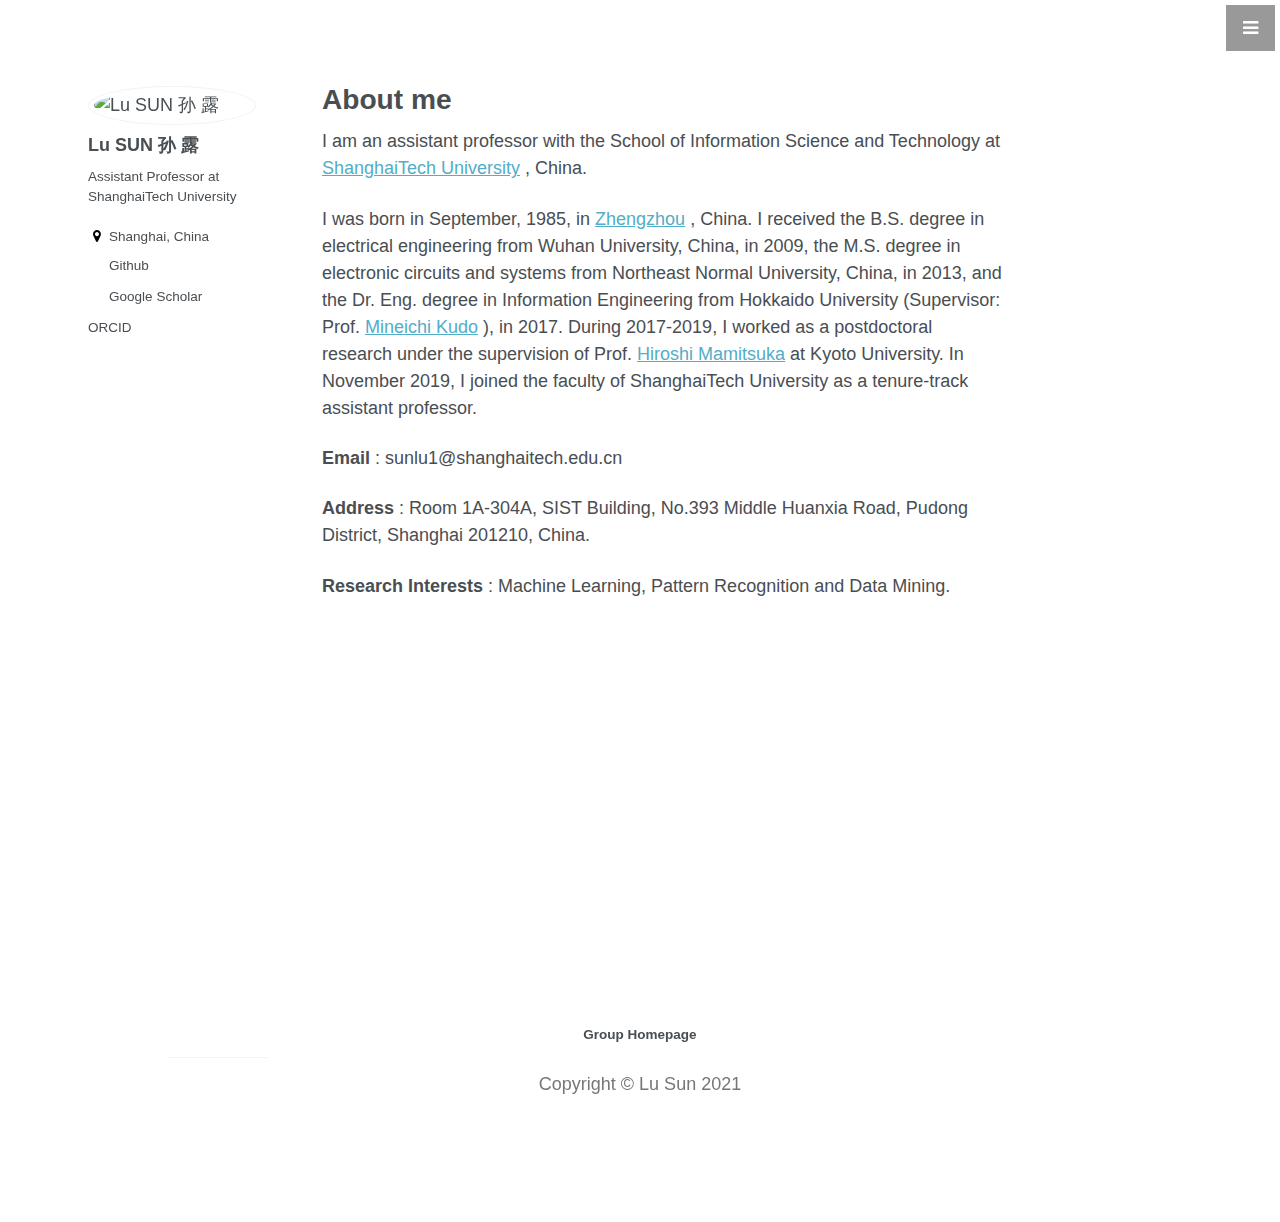
==== commit 9b09b7f5: "New Pages" ====
--- a/leader.html
+++ b/leader.html
@@ -23,6 +23,7 @@
         <link href="http://fonts.googleapis.com/css?family=Source+Sans+Pro:300,400,700,300italic,400italic,700italic" rel="stylesheet" type="text/css">
         <meta name="theme-color" content="#ffffff">
         <script src='https://cdnjs.cloudflare.com/ajax/libs/mathjax/2.7.4/latest.js?config=TeX-MML-AM_CHTML' async></script>
+        <script src="https://kit.fontawesome.com/b590d7fa6e.js" crossorigin="anonymous"></script>
         <!-- end custom head snippets -->
     </head>
     <body>
@@ -32,24 +33,27 @@
             <ul class="sidebar-nav">
                 <a id="menu-close" href="#" class="btn btn-light btn-lg pull-right toggle"><i class="fa fa-times"></i></a>
                 <li class="sidebar-brand">
-                    <a href="#Top">Start Bootstrap</a>
+                    <a href="leader.html">Home</a>
+                </li>
+
+                <li>
+                    <a href="team.html">Research Group</a>
                 </li>
                 <li>
-                    <a href="index.html">Home</a>
+                    <a href="project.html">Research</a>
                 </li>
                 <li>
-                    <a href="leader.html">Leader</a>
+                    <a href="publication.html">Publications</a>
                 </li>
                 <li>
-                    <a href="team.html">Team</a>
+                    <a href="teaching.html">Teaching</a>
                 </li>
                 <li>
-                    <a href="project.html">Project</a>
+                    <a href="talks.html">Talks</a>
                 </li>
                 <li>
-                    <a href="publication.html">Publication</a>
+                    <a href="position.html">Position Opening</a>
                 </li>
-
             </ul>
         </nav>
     <section id="Team" class="team">
--- a/css/stylish-portfolio.css
+++ b/css/stylish-portfolio.css
@@ -15,6 +15,7 @@
 
 body {
     font-family: "Source Sans Pro","Helvetica Neue",Helvetica,Arial,sans-serif;
+    font-size: 18px;    
 }
 
 .text-vertical-center {
@@ -71,7 +72,7 @@
   text-align: center;
   max-width: 1200px;
   margin: 25px auto 30px;
-  border-color: white;
+  border-color: black;
 }
 hr.star-leader:after,
 hr.star-team:after {
@@ -202,6 +203,7 @@
 
 .team {
     padding: 50px 0;
+
 }
 
 .thumbnail{
--- a/css/cv.css
+++ b/css/cv.css
@@ -2700,6 +2700,7 @@
 }
 
 .archive {
+    margin-top: 50px;
     margin-bottom: 10px;
 }
 
@@ -2714,10 +2715,10 @@
 
 @media (min-width: 57.8125em) {
     .archive {
-        width:83.0508474576%;
+        width:73.0508474576%;
         float: right;
         margin-right: 0;
-        padding-left: 4.2372881356%
+
     }
 }
 
@@ -3485,5037 +3486,6 @@
     content: ""
 }
 
-.fa-accessible-icon:before {
-    content: ""
-}
-
-.fa-accusoft:before {
-    content: ""
-}
-
-.fa-acquisitions-incorporated:before {
-    content: ""
-}
-
-.fa-ad:before {
-    content: ""
-}
-
-.fa-address-book:before {
-    content: ""
-}
-
-.fa-address-card:before {
-    content: ""
-}
-
-.fa-adjust:before {
-    content: ""
-}
-
-.fa-adn:before {
-    content: ""
-}
-
-.fa-adversal:before {
-    content: ""
-}
-
-.fa-affiliatetheme:before {
-    content: ""
-}
-
-.fa-air-freshener:before {
-    content: ""
-}
-
-.fa-algolia:before {
-    content: ""
-}
-
-.fa-align-center:before {
-    content: ""
-}
-
-.fa-align-justify:before {
-    content: ""
-}
-
-.fa-align-left:before {
-    content: ""
-}
-
-.fa-align-right:before {
-    content: ""
-}
-
-.fa-alipay:before {
-    content: ""
-}
-
-.fa-allergies:before {
-    content: ""
-}
-
-.fa-amazon:before {
-    content: ""
-}
-
-.fa-amazon-pay:before {
-    content: ""
-}
-
-.fa-ambulance:before {
-    content: ""
-}
-
-.fa-american-sign-language-interpreting:before {
-    content: ""
-}
-
-.fa-amilia:before {
-    content: ""
-}
-
-.fa-anchor:before {
-    content: ""
-}
-
-.fa-android:before {
-    content: ""
-}
-
-.fa-angellist:before {
-    content: ""
-}
-
-.fa-angle-double-down:before {
-    content: ""
-}
-
-.fa-angle-double-left:before {
-    content: ""
-}
-
-.fa-angle-double-right:before {
-    content: ""
-}
-
-.fa-angle-double-up:before {
-    content: ""
-}
-
-.fa-angle-down:before {
-    content: ""
-}
-
-.fa-angle-left:before {
-    content: ""
-}
-
-.fa-angle-right:before {
-    content: ""
-}
-
-.fa-angle-up:before {
-    content: ""
-}
-
-.fa-angry:before {
-    content: ""
-}
-
-.fa-angrycreative:before {
-    content: ""
-}
-
-.fa-angular:before {
-    content: ""
-}
-
-.fa-ankh:before {
-    content: ""
-}
-
-.fa-app-store:before {
-    content: ""
-}
-
-.fa-app-store-ios:before {
-    content: ""
-}
-
-.fa-apper:before {
-    content: ""
-}
-
-.fa-apple:before {
-    content: ""
-}
-
-.fa-apple-alt:before {
-    content: ""
-}
-
-.fa-apple-pay:before {
-    content: ""
-}
-
-.fa-archive:before {
-    content: ""
-}
-
-.fa-archway:before {
-    content: ""
-}
-
-.fa-arrow-alt-circle-down:before {
-    content: ""
-}
-
-.fa-arrow-alt-circle-left:before {
-    content: ""
-}
-
-.fa-arrow-alt-circle-right:before {
-    content: ""
-}
-
-.fa-arrow-alt-circle-up:before {
-    content: ""
-}
-
-.fa-arrow-circle-down:before {
-    content: ""
-}
-
-.fa-arrow-circle-left:before {
-    content: ""
-}
-
-.fa-arrow-circle-right:before {
-    content: ""
-}
-
-.fa-arrow-circle-up:before {
-    content: ""
-}
-
-.fa-arrow-down:before {
-    content: ""
-}
-
-.fa-arrow-left:before {
-    content: ""
-}
-
-.fa-arrow-right:before {
-    content: ""
-}
-
-.fa-arrow-up:before {
-    content: ""
-}
-
-.fa-arrows-alt:before {
-    content: ""
-}
-
-.fa-arrows-alt-h:before {
-    content: ""
-}
-
-.fa-arrows-alt-v:before {
-    content: ""
-}
-
-.fa-assistive-listening-systems:before {
-    content: ""
-}
-
-.fa-asterisk:before {
-    content: ""
-}
-
-.fa-asymmetrik:before {
-    content: ""
-}
-
-.fa-at:before {
-    content: ""
-}
-
-.fa-atlas:before {
-    content: ""
-}
-
-.fa-atom:before {
-    content: ""
-}
-
-.fa-audible:before {
-    content: ""
-}
-
-.fa-audio-description:before {
-    content: ""
-}
-
-.fa-autoprefixer:before {
-    content: ""
-}
-
-.fa-avianex:before {
-    content: ""
-}
-
-.fa-aviato:before {
-    content: ""
-}
-
-.fa-award:before {
-    content: ""
-}
-
-.fa-aws:before {
-    content: ""
-}
-
-.fa-backspace:before {
-    content: ""
-}
-
-.fa-backward:before {
-    content: ""
-}
-
-.fa-balance-scale:before {
-    content: ""
-}
-
-.fa-ban:before {
-    content: ""
-}
-
-.fa-band-aid:before {
-    content: ""
-}
-
-.fa-bandcamp:before {
-    content: ""
-}
-
-.fa-barcode:before {
-    content: ""
-}
-
-.fa-bars:before {
-    content: ""
-}
-
-.fa-baseball-ball:before {
-    content: ""
-}
-
-.fa-basketball-ball:before {
-    content: ""
-}
-
-.fa-bath:before {
-    content: ""
-}
-
-.fa-battery-empty:before {
-    content: ""
-}
-
-.fa-battery-full:before {
-    content: ""
-}
-
-.fa-battery-half:before {
-    content: ""
-}
-
-.fa-battery-quarter:before {
-    content: ""
-}
-
-.fa-battery-three-quarters:before {
-    content: ""
-}
-
-.fa-bed:before {
-    content: ""
-}
-
-.fa-beer:before {
-    content: ""
-}
-
-.fa-behance:before {
-    content: ""
-}
-
-.fa-behance-square:before {
-    content: ""
-}
-
-.fa-bell:before {
-    content: ""
-}
-
-.fa-bell-slash:before {
-    content: ""
-}
-
-.fa-bezier-curve:before {
-    content: ""
-}
-
-.fa-bible:before {
-    content: ""
-}
-
-.fa-bicycle:before {
-    content: ""
-}
-
-.fa-bimobject:before {
-    content: ""
-}
-
-.fa-binoculars:before {
-    content: ""
-}
-
-.fa-birthday-cake:before {
-    content: ""
-}
-
-.fa-bitbucket:before {
-    content: ""
-}
-
-.fa-bitcoin:before {
-    content: ""
-}
-
-.fa-bity:before {
-    content: ""
-}
-
-.fa-black-tie:before {
-    content: ""
-}
-
-.fa-blackberry:before {
-    content: ""
-}
-
-.fa-blender:before {
-    content: ""
-}
-
-.fa-blender-phone:before {
-    content: ""
-}
-
-.fa-blind:before {
-    content: ""
-}
-
-.fa-blogger:before {
-    content: ""
-}
-
-.fa-blogger-b:before {
-    content: ""
-}
-
-.fa-bluetooth:before {
-    content: ""
-}
-
-.fa-bluetooth-b:before {
-    content: ""
-}
-
-.fa-bold:before {
-    content: ""
-}
-
-.fa-bolt:before {
-    content: ""
-}
-
-.fa-bomb:before {
-    content: ""
-}
-
-.fa-bone:before {
-    content: ""
-}
-
-.fa-bong:before {
-    content: ""
-}
-
-.fa-book:before {
-    content: ""
-}
-
-.fa-book-dead:before {
-    content: ""
-}
-
-.fa-book-open:before {
-    content: ""
-}
-
-.fa-book-reader:before {
-    content: ""
-}
-
-.fa-bookmark:before {
-    content: ""
-}
-
-.fa-bowling-ball:before {
-    content: ""
-}
-
-.fa-box:before {
-    content: ""
-}
-
-.fa-box-open:before {
-    content: ""
-}
-
-.fa-boxes:before {
-    content: ""
-}
-
-.fa-braille:before {
-    content: ""
-}
-
-.fa-brain:before {
-    content: ""
-}
-
-.fa-briefcase:before {
-    content: ""
-}
-
-.fa-briefcase-medical:before {
-    content: ""
-}
-
-.fa-broadcast-tower:before {
-    content: ""
-}
-
-.fa-broom:before {
-    content: ""
-}
-
-.fa-brush:before {
-    content: ""
-}
-
-.fa-btc:before {
-    content: ""
-}
-
-.fa-bug:before {
-    content: ""
-}
-
-.fa-building:before {
-    content: ""
-}
-
-.fa-bullhorn:before {
-    content: ""
-}
-
-.fa-bullseye:before {
-    content: ""
-}
-
-.fa-burn:before {
-    content: ""
-}
-
-.fa-buromobelexperte:before {
-    content: ""
-}
-
-.fa-bus:before {
-    content: ""
-}
-
-.fa-bus-alt:before {
-    content: ""
-}
-
-.fa-business-time:before {
-    content: ""
-}
-
-.fa-buysellads:before {
-    content: ""
-}
-
-.fa-calculator:before {
-    content: ""
-}
-
-.fa-calendar:before {
-    content: ""
-}
-
-.fa-calendar-alt:before {
-    content: ""
-}
-
-.fa-calendar-check:before {
-    content: ""
-}
-
-.fa-calendar-minus:before {
-    content: ""
-}
-
-.fa-calendar-plus:before {
-    content: ""
-}
-
-.fa-calendar-times:before {
-    content: ""
-}
-
-.fa-camera:before {
-    content: ""
-}
-
-.fa-camera-retro:before {
-    content: ""
-}
-
-.fa-campground:before {
-    content: ""
-}
-
-.fa-cannabis:before {
-    content: ""
-}
-
-.fa-capsules:before {
-    content: ""
-}
-
-.fa-car:before {
-    content: ""
-}
-
-.fa-car-alt:before {
-    content: ""
-}
-
-.fa-car-battery:before {
-    content: ""
-}
-
-.fa-car-crash:before {
-    content: ""
-}
-
-.fa-car-side:before {
-    content: ""
-}
-
-.fa-caret-down:before {
-    content: ""
-}
-
-.fa-caret-left:before {
-    content: ""
-}
-
-.fa-caret-right:before {
-    content: ""
-}
-
-.fa-caret-square-down:before {
-    content: ""
-}
-
-.fa-caret-square-left:before {
-    content: ""
-}
-
-.fa-caret-square-right:before {
-    content: ""
-}
-
-.fa-caret-square-up:before {
-    content: ""
-}
-
-.fa-caret-up:before {
-    content: ""
-}
-
-.fa-cart-arrow-down:before {
-    content: ""
-}
-
-.fa-cart-plus:before {
-    content: ""
-}
-
-.fa-cat:before {
-    content: ""
-}
-
-.fa-cc-amazon-pay:before {
-    content: ""
-}
-
-.fa-cc-amex:before {
-    content: ""
-}
-
-.fa-cc-apple-pay:before {
-    content: ""
-}
-
-.fa-cc-diners-club:before {
-    content: ""
-}
-
-.fa-cc-discover:before {
-    content: ""
-}
-
-.fa-cc-jcb:before {
-    content: ""
-}
-
-.fa-cc-mastercard:before {
-    content: ""
-}
-
-.fa-cc-paypal:before {
-    content: ""
-}
-
-.fa-cc-stripe:before {
-    content: ""
-}
-
-.fa-cc-visa:before {
-    content: ""
-}
-
-.fa-centercode:before {
-    content: ""
-}
-
-.fa-certificate:before {
-    content: ""
-}
-
-.fa-chair:before {
-    content: ""
-}
-
-.fa-chalkboard:before {
-    content: ""
-}
-
-.fa-chalkboard-teacher:before {
-    content: ""
-}
-
-.fa-charging-station:before {
-    content: ""
-}
-
-.fa-chart-area:before {
-    content: ""
-}
-
-.fa-chart-bar:before {
-    content: ""
-}
-
-.fa-chart-line:before {
-    content: ""
-}
-
-.fa-chart-pie:before {
-    content: ""
-}
-
-.fa-check:before {
-    content: ""
-}
-
-.fa-check-circle:before {
-    content: ""
-}
-
-.fa-check-double:before {
-    content: ""
-}
-
-.fa-check-square:before {
-    content: ""
-}
-
-.fa-chess:before {
-    content: ""
-}
-
-.fa-chess-bishop:before {
-    content: ""
-}
-
-.fa-chess-board:before {
-    content: ""
-}
-
-.fa-chess-king:before {
-    content: ""
-}
-
-.fa-chess-knight:before {
-    content: ""
-}
-
-.fa-chess-pawn:before {
-    content: ""
-}
-
-.fa-chess-queen:before {
-    content: ""
-}
-
-.fa-chess-rook:before {
-    content: ""
-}
-
-.fa-chevron-circle-down:before {
-    content: ""
-}
-
-.fa-chevron-circle-left:before {
-    content: ""
-}
-
-.fa-chevron-circle-right:before {
-    content: ""
-}
-
-.fa-chevron-circle-up:before {
-    content: ""
-}
-
-.fa-chevron-down:before {
-    content: ""
-}
-
-.fa-chevron-left:before {
-    content: ""
-}
-
-.fa-chevron-right:before {
-    content: ""
-}
-
-.fa-chevron-up:before {
-    content: ""
-}
-
-.fa-child:before {
-    content: ""
-}
-
-.fa-chrome:before {
-    content: ""
-}
-
-.fa-church:before {
-    content: ""
-}
-
-.fa-circle:before {
-    content: ""
-}
-
-.fa-circle-notch:before {
-    content: ""
-}
-
-.fa-city:before {
-    content: ""
-}
-
-.fa-clipboard:before {
-    content: ""
-}
-
-.fa-clipboard-check:before {
-    content: ""
-}
-
-.fa-clipboard-list:before {
-    content: ""
-}
-
-.fa-clock:before {
-    content: ""
-}
-
-.fa-clone:before {
-    content: ""
-}
-
-.fa-closed-captioning:before {
-    content: ""
-}
-
-.fa-cloud:before {
-    content: ""
-}
-
-.fa-cloud-download-alt:before {
-    content: ""
-}
-
-.fa-cloud-meatball:before {
-    content: ""
-}
-
-.fa-cloud-moon:before {
-    content: ""
-}
-
-.fa-cloud-moon-rain:before {
-    content: ""
-}
-
-.fa-cloud-rain:before {
-    content: ""
-}
-
-.fa-cloud-showers-heavy:before {
-    content: ""
-}
-
-.fa-cloud-sun:before {
-    content: ""
-}
-
-.fa-cloud-sun-rain:before {
-    content: ""
-}
-
-.fa-cloud-upload-alt:before {
-    content: ""
-}
-
-.fa-cloudscale:before {
-    content: ""
-}
-
-.fa-cloudsmith:before {
-    content: ""
-}
-
-.fa-cloudversify:before {
-    content: ""
-}
-
-.fa-cocktail:before {
-    content: ""
-}
-
-.fa-code:before {
-    content: ""
-}
-
-.fa-code-branch:before {
-    content: ""
-}
-
-.fa-codepen:before {
-    content: ""
-}
-
-.fa-codiepie:before {
-    content: ""
-}
-
-.fa-coffee:before {
-    content: ""
-}
-
-.fa-cog:before {
-    content: ""
-}
-
-.fa-cogs:before {
-    content: ""
-}
-
-.fa-coins:before {
-    content: ""
-}
-
-.fa-columns:before {
-    content: ""
-}
-
-.fa-comment:before {
-    content: ""
-}
-
-.fa-comment-alt:before {
-    content: ""
-}
-
-.fa-comment-dollar:before {
-    content: ""
-}
-
-.fa-comment-dots:before {
-    content: ""
-}
-
-.fa-comment-slash:before {
-    content: ""
-}
-
-.fa-comments:before {
-    content: ""
-}
-
-.fa-comments-dollar:before {
-    content: ""
-}
-
-.fa-compact-disc:before {
-    content: ""
-}
-
-.fa-compass:before {
-    content: ""
-}
-
-.fa-compress:before {
-    content: ""
-}
-
-.fa-concierge-bell:before {
-    content: ""
-}
-
-.fa-connectdevelop:before {
-    content: ""
-}
-
-.fa-contao:before {
-    content: ""
-}
-
-.fa-cookie:before {
-    content: ""
-}
-
-.fa-cookie-bite:before {
-    content: ""
-}
-
-.fa-copy:before {
-    content: ""
-}
-
-.fa-copyright:before {
-    content: ""
-}
-
-.fa-couch:before {
-    content: ""
-}
-
-.fa-cpanel:before {
-    content: ""
-}
-
-.fa-creative-commons:before {
-    content: ""
-}
-
-.fa-creative-commons-by:before {
-    content: ""
-}
-
-.fa-creative-commons-nc:before {
-    content: ""
-}
-
-.fa-creative-commons-nc-eu:before {
-    content: ""
-}
-
-.fa-creative-commons-nc-jp:before {
-    content: ""
-}
-
-.fa-creative-commons-nd:before {
-    content: ""
-}
-
-.fa-creative-commons-pd:before {
-    content: ""
-}
-
-.fa-creative-commons-pd-alt:before {
-    content: ""
-}
-
-.fa-creative-commons-remix:before {
-    content: ""
-}
-
-.fa-creative-commons-sa:before {
-    content: ""
-}
-
-.fa-creative-commons-sampling:before {
-    content: ""
-}
-
-.fa-creative-commons-sampling-plus:before {
-    content: ""
-}
-
-.fa-creative-commons-share:before {
-    content: ""
-}
-
-.fa-creative-commons-zero:before {
-    content: ""
-}
-
-.fa-credit-card:before {
-    content: ""
-}
-
-.fa-critical-role:before {
-    content: ""
-}
-
-.fa-crop:before {
-    content: ""
-}
-
-.fa-crop-alt:before {
-    content: ""
-}
-
-.fa-cross:before {
-    content: ""
-}
-
-.fa-crosshairs:before {
-    content: ""
-}
-
-.fa-crow:before {
-    content: ""
-}
-
-.fa-crown:before {
-    content: ""
-}
-
-.fa-css3:before {
-    content: ""
-}
-
-.fa-css3-alt:before {
-    content: ""
-}
-
-.fa-cube:before {
-    content: ""
-}
-
-.fa-cubes:before {
-    content: ""
-}
-
-.fa-cut:before {
-    content: ""
-}
-
-.fa-cuttlefish:before {
-    content: ""
-}
-
-.fa-d-and-d:before {
-    content: ""
-}
-
-.fa-d-and-d-beyond:before {
-    content: ""
-}
-
-.fa-dashcube:before {
-    content: ""
-}
-
-.fa-database:before {
-    content: ""
-}
-
-.fa-deaf:before {
-    content: ""
-}
-
-.fa-delicious:before {
-    content: ""
-}
-
-.fa-democrat:before {
-    content: ""
-}
-
-.fa-deploydog:before {
-    content: ""
-}
-
-.fa-deskpro:before {
-    content: ""
-}
-
-.fa-desktop:before {
-    content: ""
-}
-
-.fa-dev:before {
-    content: ""
-}
-
-.fa-deviantart:before {
-    content: ""
-}
-
-.fa-dharmachakra:before {
-    content: ""
-}
-
-.fa-diagnoses:before {
-    content: ""
-}
-
-.fa-dice:before {
-    content: ""
-}
-
-.fa-dice-d20:before {
-    content: ""
-}
-
-.fa-dice-d6:before {
-    content: ""
-}
-
-.fa-dice-five:before {
-    content: ""
-}
-
-.fa-dice-four:before {
-    content: ""
-}
-
-.fa-dice-one:before {
-    content: ""
-}
-
-.fa-dice-six:before {
-    content: ""
-}
-
-.fa-dice-three:before {
-    content: ""
-}
-
-.fa-dice-two:before {
-    content: ""
-}
-
-.fa-digg:before {
-    content: ""
-}
-
-.fa-digital-ocean:before {
-    content: ""
-}
-
-.fa-digital-tachograph:before {
-    content: ""
-}
-
-.fa-directions:before {
-    content: ""
-}
-
-.fa-discord:before {
-    content: ""
-}
-
-.fa-discourse:before {
-    content: ""
-}
-
-.fa-divide:before {
-    content: ""
-}
-
-.fa-dizzy:before {
-    content: ""
-}
-
-.fa-dna:before {
-    content: ""
-}
-
-.fa-dochub:before {
-    content: ""
-}
-
-.fa-docker:before {
-    content: ""
-}
-
-.fa-dog:before {
-    content: ""
-}
-
-.fa-dollar-sign:before {
-    content: ""
-}
-
-.fa-dolly:before {
-    content: ""
-}
-
-.fa-dolly-flatbed:before {
-    content: ""
-}
-
-.fa-donate:before {
-    content: ""
-}
-
-.fa-door-closed:before {
-    content: ""
-}
-
-.fa-door-open:before {
-    content: ""
-}
-
-.fa-dot-circle:before {
-    content: ""
-}
-
-.fa-dove:before {
-    content: ""
-}
-
-.fa-download:before {
-    content: ""
-}
-
-.fa-draft2digital:before {
-    content: ""
-}
-
-.fa-drafting-compass:before {
-    content: ""
-}
-
-.fa-dragon:before {
-    content: ""
-}
-
-.fa-draw-polygon:before {
-    content: ""
-}
-
-.fa-dribbble:before {
-    content: ""
-}
-
-.fa-dribbble-square:before {
-    content: ""
-}
-
-.fa-dropbox:before {
-    content: ""
-}
-
-.fa-drum:before {
-    content: ""
-}
-
-.fa-drum-steelpan:before {
-    content: ""
-}
-
-.fa-drumstick-bite:before {
-    content: ""
-}
-
-.fa-drupal:before {
-    content: ""
-}
-
-.fa-dumbbell:before {
-    content: ""
-}
-
-.fa-dungeon:before {
-    content: ""
-}
-
-.fa-dyalog:before {
-    content: ""
-}
-
-.fa-earlybirds:before {
-    content: ""
-}
-
-.fa-ebay:before {
-    content: ""
-}
-
-.fa-edge:before {
-    content: ""
-}
-
-.fa-edit:before {
-    content: ""
-}
-
-.fa-eject:before {
-    content: ""
-}
-
-.fa-elementor:before {
-    content: ""
-}
-
-.fa-ellipsis-h:before {
-    content: ""
-}
-
-.fa-ellipsis-v:before {
-    content: ""
-}
-
-.fa-ello:before {
-    content: ""
-}
-
-.fa-ember:before {
-    content: ""
-}
-
-.fa-empire:before {
-    content: ""
-}
-
-.fa-envelope:before {
-    content: ""
-}
-
-.fa-envelope-open:before {
-    content: ""
-}
-
-.fa-envelope-open-text:before {
-    content: ""
-}
-
-.fa-envelope-square:before {
-    content: ""
-}
-
-.fa-envira:before {
-    content: ""
-}
-
-.fa-equals:before {
-    content: ""
-}
-
-.fa-eraser:before {
-    content: ""
-}
-
-.fa-erlang:before {
-    content: ""
-}
-
-.fa-ethereum:before {
-    content: ""
-}
-
-.fa-etsy:before {
-    content: ""
-}
-
-.fa-euro-sign:before {
-    content: ""
-}
-
-.fa-exchange-alt:before {
-    content: ""
-}
-
-.fa-exclamation:before {
-    content: ""
-}
-
-.fa-exclamation-circle:before {
-    content: ""
-}
-
-.fa-exclamation-triangle:before {
-    content: ""
-}
-
-.fa-expand:before {
-    content: ""
-}
-
-.fa-expand-arrows-alt:before {
-    content: ""
-}
-
-.fa-expeditedssl:before {
-    content: ""
-}
-
-.fa-external-link-alt:before {
-    content: ""
-}
-
-.fa-external-link-square-alt:before {
-    content: ""
-}
-
-.fa-eye:before {
-    content: ""
-}
-
-.fa-eye-dropper:before {
-    content: ""
-}
-
-.fa-eye-slash:before {
-    content: ""
-}
-
-.fa-facebook:before {
-    content: ""
-}
-
-.fa-facebook-f:before {
-    content: ""
-}
-
-.fa-facebook-messenger:before {
-    content: ""
-}
-
-.fa-facebook-square:before {
-    content: ""
-}
-
-.fa-fantasy-flight-games:before {
-    content: ""
-}
-
-.fa-fast-backward:before {
-    content: ""
-}
-
-.fa-fast-forward:before {
-    content: ""
-}
-
-.fa-fax:before {
-    content: ""
-}
-
-.fa-feather:before {
-    content: ""
-}
-
-.fa-feather-alt:before {
-    content: ""
-}
-
-.fa-female:before {
-    content: ""
-}
-
-.fa-fighter-jet:before {
-    content: ""
-}
-
-.fa-file:before {
-    content: ""
-}
-
-.fa-file-alt:before {
-    content: ""
-}
-
-.fa-file-archive:before {
-    content: ""
-}
-
-.fa-file-audio:before {
-    content: ""
-}
-
-.fa-file-code:before {
-    content: ""
-}
-
-.fa-file-contract:before {
-    content: ""
-}
-
-.fa-file-csv:before {
-    content: ""
-}
-
-.fa-file-download:before {
-    content: ""
-}
-
-.fa-file-excel:before {
-    content: ""
-}
-
-.fa-file-export:before {
-    content: ""
-}
-
-.fa-file-image:before {
-    content: ""
-}
-
-.fa-file-import:before {
-    content: ""
-}
-
-.fa-file-invoice:before {
-    content: ""
-}
-
-.fa-file-invoice-dollar:before {
-    content: ""
-}
-
-.fa-file-medical:before {
-    content: ""
-}
-
-.fa-file-medical-alt:before {
-    content: ""
-}
-
-.fa-file-pdf:before {
-    content: ""
-}
-
-.fa-file-powerpoint:before {
-    content: ""
-}
-
-.fa-file-prescription:before {
-    content: ""
-}
-
-.fa-file-signature:before {
-    content: ""
-}
-
-.fa-file-upload:before {
-    content: ""
-}
-
-.fa-file-video:before {
-    content: ""
-}
-
-.fa-file-word:before {
-    content: ""
-}
-
-.fa-fill:before {
-    content: ""
-}
-
-.fa-fill-drip:before {
-    content: ""
-}
-
-.fa-film:before {
-    content: ""
-}
-
-.fa-filter:before {
-    content: ""
-}
-
-.fa-fingerprint:before {
-    content: ""
-}
-
-.fa-fire:before {
-    content: ""
-}
-
-.fa-fire-extinguisher:before {
-    content: ""
-}
-
-.fa-firefox:before {
-    content: ""
-}
-
-.fa-first-aid:before {
-    content: ""
-}
-
-.fa-first-order:before {
-    content: ""
-}
-
-.fa-first-order-alt:before {
-    content: ""
-}
-
-.fa-firstdraft:before {
-    content: ""
-}
-
-.fa-fish:before {
-    content: ""
-}
-
-.fa-fist-raised:before {
-    content: ""
-}
-
-.fa-flag:before {
-    content: ""
-}
-
-.fa-flag-checkered:before {
-    content: ""
-}
-
-.fa-flag-usa:before {
-    content: ""
-}
-
-.fa-flask:before {
-    content: ""
-}
-
-.fa-flickr:before {
-    content: ""
-}
-
-.fa-flipboard:before {
-    content: ""
-}
-
-.fa-flushed:before {
-    content: ""
-}
-
-.fa-fly:before {
-    content: ""
-}
-
-.fa-folder:before {
-    content: ""
-}
-
-.fa-folder-minus:before {
-    content: ""
-}
-
-.fa-folder-open:before {
-    content: ""
-}
-
-.fa-folder-plus:before {
-    content: ""
-}
-
-.fa-font:before {
-    content: ""
-}
-
-.fa-font-awesome:before {
-    content: ""
-}
-
-.fa-font-awesome-alt:before {
-    content: ""
-}
-
-.fa-font-awesome-flag:before {
-    content: ""
-}
-
-.fa-font-awesome-logo-full:before {
-    content: ""
-}
-
-.fa-fonticons:before {
-    content: ""
-}
-
-.fa-fonticons-fi:before {
-    content: ""
-}
-
-.fa-football-ball:before {
-    content: ""
-}
-
-.fa-fort-awesome:before {
-    content: ""
-}
-
-.fa-fort-awesome-alt:before {
-    content: ""
-}
-
-.fa-forumbee:before {
-    content: ""
-}
-
-.fa-forward:before {
-    content: ""
-}
-
-.fa-foursquare:before {
-    content: ""
-}
-
-.fa-free-code-camp:before {
-    content: ""
-}
-
-.fa-freebsd:before {
-    content: ""
-}
-
-.fa-frog:before {
-    content: ""
-}
-
-.fa-frown:before {
-    content: ""
-}
-
-.fa-frown-open:before {
-    content: ""
-}
-
-.fa-fulcrum:before {
-    content: ""
-}
-
-.fa-funnel-dollar:before {
-    content: ""
-}
-
-.fa-futbol:before {
-    content: ""
-}
-
-.fa-galactic-republic:before {
-    content: ""
-}
-
-.fa-galactic-senate:before {
-    content: ""
-}
-
-.fa-gamepad:before {
-    content: ""
-}
-
-.fa-gas-pump:before {
-    content: ""
-}
-
-.fa-gavel:before {
-    content: ""
-}
-
-.fa-gem:before {
-    content: ""
-}
-
-.fa-genderless:before {
-    content: ""
-}
-
-.fa-get-pocket:before {
-    content: ""
-}
-
-.fa-gg:before {
-    content: ""
-}
-
-.fa-gg-circle:before {
-    content: ""
-}
-
-.fa-ghost:before {
-    content: ""
-}
-
-.fa-gift:before {
-    content: ""
-}
-
-.fa-git:before {
-    content: ""
-}
-
-.fa-git-square:before {
-    content: ""
-}
-
-.fa-github:before {
-    content: ""
-}
-
-.fa-github-alt:before {
-    content: ""
-}
-
-.fa-github-square:before {
-    content: ""
-}
-
-.fa-gitkraken:before {
-    content: ""
-}
-
-.fa-gitlab:before {
-    content: ""
-}
-
-.fa-gitter:before {
-    content: ""
-}
-
-.fa-glass-martini:before {
-    content: ""
-}
-
-.fa-glass-martini-alt:before {
-    content: ""
-}
-
-.fa-glasses:before {
-    content: ""
-}
-
-.fa-glide:before {
-    content: ""
-}
-
-.fa-glide-g:before {
-    content: ""
-}
-
-.fa-globe:before {
-    content: ""
-}
-
-.fa-globe-africa:before {
-    content: ""
-}
-
-.fa-globe-americas:before {
-    content: ""
-}
-
-.fa-globe-asia:before {
-    content: ""
-}
-
-.fa-gofore:before {
-    content: ""
-}
-
-.fa-golf-ball:before {
-    content: ""
-}
-
-.fa-goodreads:before {
-    content: ""
-}
-
-.fa-goodreads-g:before {
-    content: ""
-}
-
-.fa-google:before {
-    content: ""
-}
-
-.fa-google-drive:before {
-    content: ""
-}
-
-.fa-google-play:before {
-    content: ""
-}
-
-.fa-google-plus:before {
-    content: ""
-}
-
-.fa-google-plus-g:before {
-    content: ""
-}
-
-.fa-google-plus-square:before {
-    content: ""
-}
-
-.fa-google-wallet:before {
-    content: ""
-}
-
-.fa-gopuram:before {
-    content: ""
-}
-
-.fa-graduation-cap:before {
-    content: ""
-}
-
-.fa-gratipay:before {
-    content: ""
-}
-
-.fa-grav:before {
-    content: ""
-}
-
-.fa-greater-than:before {
-    content: ""
-}
-
-.fa-greater-than-equal:before {
-    content: ""
-}
-
-.fa-grimace:before {
-    content: ""
-}
-
-.fa-grin:before {
-    content: ""
-}
-
-.fa-grin-alt:before {
-    content: ""
-}
-
-.fa-grin-beam:before {
-    content: ""
-}
-
-.fa-grin-beam-sweat:before {
-    content: ""
-}
-
-.fa-grin-hearts:before {
-    content: ""
-}
-
-.fa-grin-squint:before {
-    content: ""
-}
-
-.fa-grin-squint-tears:before {
-    content: ""
-}
-
-.fa-grin-stars:before {
-    content: ""
-}
-
-.fa-grin-tears:before {
-    content: ""
-}
-
-.fa-grin-tongue:before {
-    content: ""
-}
-
-.fa-grin-tongue-squint:before {
-    content: ""
-}
-
-.fa-grin-tongue-wink:before {
-    content: ""
-}
-
-.fa-grin-wink:before {
-    content: ""
-}
-
-.fa-grip-horizontal:before {
-    content: ""
-}
-
-.fa-grip-vertical:before {
-    content: ""
-}
-
-.fa-gripfire:before {
-    content: ""
-}
-
-.fa-grunt:before {
-    content: ""
-}
-
-.fa-gulp:before {
-    content: ""
-}
-
-.fa-h-square:before {
-    content: ""
-}
-
-.fa-hacker-news:before {
-    content: ""
-}
-
-.fa-hacker-news-square:before {
-    content: ""
-}
-
-.fa-hackerrank:before {
-    content: ""
-}
-
-.fa-hammer:before {
-    content: ""
-}
-
-.fa-hamsa:before {
-    content: ""
-}
-
-.fa-hand-holding:before {
-    content: ""
-}
-
-.fa-hand-holding-heart:before {
-    content: ""
-}
-
-.fa-hand-holding-usd:before {
-    content: ""
-}
-
-.fa-hand-lizard:before {
-    content: ""
-}
-
-.fa-hand-paper:before {
-    content: ""
-}
-
-.fa-hand-peace:before {
-    content: ""
-}
-
-.fa-hand-point-down:before {
-    content: ""
-}
-
-.fa-hand-point-left:before {
-    content: ""
-}
-
-.fa-hand-point-right:before {
-    content: ""
-}
-
-.fa-hand-point-up:before {
-    content: ""
-}
-
-.fa-hand-pointer:before {
-    content: ""
-}
-
-.fa-hand-rock:before {
-    content: ""
-}
-
-.fa-hand-scissors:before {
-    content: ""
-}
-
-.fa-hand-spock:before {
-    content: ""
-}
-
-.fa-hands:before {
-    content: ""
-}
-
-.fa-hands-helping:before {
-    content: ""
-}
-
-.fa-handshake:before {
-    content: ""
-}
-
-.fa-hanukiah:before {
-    content: ""
-}
-
-.fa-hashtag:before {
-    content: ""
-}
-
-.fa-hat-wizard:before {
-    content: ""
-}
-
-.fa-haykal:before {
-    content: ""
-}
-
-.fa-hdd:before {
-    content: ""
-}
-
-.fa-heading:before {
-    content: ""
-}
-
-.fa-headphones:before {
-    content: ""
-}
-
-.fa-headphones-alt:before {
-    content: ""
-}
-
-.fa-headset:before {
-    content: ""
-}
-
-.fa-heart:before {
-    content: ""
-}
-
-.fa-heartbeat:before {
-    content: ""
-}
-
-.fa-helicopter:before {
-    content: ""
-}
-
-.fa-highlighter:before {
-    content: ""
-}
-
-.fa-hiking:before {
-    content: ""
-}
-
-.fa-hippo:before {
-    content: ""
-}
-
-.fa-hips:before {
-    content: ""
-}
-
-.fa-hire-a-helper:before {
-    content: ""
-}
-
-.fa-history:before {
-    content: ""
-}
-
-.fa-hockey-puck:before {
-    content: ""
-}
-
-.fa-home:before {
-    content: ""
-}
-
-.fa-hooli:before {
-    content: ""
-}
-
-.fa-hornbill:before {
-    content: ""
-}
-
-.fa-horse:before {
-    content: ""
-}
-
-.fa-hospital:before {
-    content: ""
-}
-
-.fa-hospital-alt:before {
-    content: ""
-}
-
-.fa-hospital-symbol:before {
-    content: ""
-}
-
-.fa-hot-tub:before {
-    content: ""
-}
-
-.fa-hotel:before {
-    content: ""
-}
-
-.fa-hotjar:before {
-    content: ""
-}
-
-.fa-hourglass:before {
-    content: ""
-}
-
-.fa-hourglass-end:before {
-    content: ""
-}
-
-.fa-hourglass-half:before {
-    content: ""
-}
-
-.fa-hourglass-start:before {
-    content: ""
-}
-
-.fa-house-damage:before {
-    content: ""
-}
-
-.fa-houzz:before {
-    content: ""
-}
-
-.fa-hryvnia:before {
-    content: ""
-}
-
-.fa-html5:before {
-    content: ""
-}
-
-.fa-hubspot:before {
-    content: ""
-}
-
-.fa-i-cursor:before {
-    content: ""
-}
-
-.fa-id-badge:before {
-    content: ""
-}
-
-.fa-id-card:before {
-    content: ""
-}
-
-.fa-id-card-alt:before {
-    content: ""
-}
-
-.fa-image:before {
-    content: ""
-}
-
-.fa-images:before {
-    content: ""
-}
-
-.fa-imdb:before {
-    content: ""
-}
-
-.fa-inbox:before {
-    content: ""
-}
-
-.fa-indent:before {
-    content: ""
-}
-
-.fa-industry:before {
-    content: ""
-}
-
-.fa-infinity:before {
-    content: ""
-}
-
-.fa-info:before {
-    content: ""
-}
-
-.fa-info-circle:before {
-    content: ""
-}
-
-.fa-instagram:before {
-    content: ""
-}
-
-.fa-internet-explorer:before {
-    content: ""
-}
-
-.fa-ioxhost:before {
-    content: ""
-}
-
-.fa-italic:before {
-    content: ""
-}
-
-.fa-itunes:before {
-    content: ""
-}
-
-.fa-itunes-note:before {
-    content: ""
-}
-
-.fa-java:before {
-    content: ""
-}
-
-.fa-jedi:before {
-    content: ""
-}
-
-.fa-jedi-order:before {
-    content: ""
-}
-
-.fa-jenkins:before {
-    content: ""
-}
-
-.fa-joget:before {
-    content: ""
-}
-
-.fa-joint:before {
-    content: ""
-}
-
-.fa-joomla:before {
-    content: ""
-}
-
-.fa-journal-whills:before {
-    content: ""
-}
-
-.fa-js:before {
-    content: ""
-}
-
-.fa-js-square:before {
-    content: ""
-}
-
-.fa-jsfiddle:before {
-    content: ""
-}
-
-.fa-kaaba:before {
-    content: ""
-}
-
-.fa-kaggle:before {
-    content: ""
-}
-
-.fa-key:before {
-    content: ""
-}
-
-.fa-keybase:before {
-    content: ""
-}
-
-.fa-keyboard:before {
-    content: ""
-}
-
-.fa-keycdn:before {
-    content: ""
-}
-
-.fa-khanda:before {
-    content: ""
-}
-
-.fa-kickstarter:before {
-    content: ""
-}
-
-.fa-kickstarter-k:before {
-    content: ""
-}
-
-.fa-kiss:before {
-    content: ""
-}
-
-.fa-kiss-beam:before {
-    content: ""
-}
-
-.fa-kiss-wink-heart:before {
-    content: ""
-}
-
-.fa-kiwi-bird:before {
-    content: ""
-}
-
-.fa-korvue:before {
-    content: ""
-}
-
-.fa-landmark:before {
-    content: ""
-}
-
-.fa-language:before {
-    content: ""
-}
-
-.fa-laptop:before {
-    content: ""
-}
-
-.fa-laptop-code:before {
-    content: ""
-}
-
-.fa-laravel:before {
-    content: ""
-}
-
-.fa-lastfm:before {
-    content: ""
-}
-
-.fa-lastfm-square:before {
-    content: ""
-}
-
-.fa-laugh:before {
-    content: ""
-}
-
-.fa-laugh-beam:before {
-    content: ""
-}
-
-.fa-laugh-squint:before {
-    content: ""
-}
-
-.fa-laugh-wink:before {
-    content: ""
-}
-
-.fa-layer-group:before {
-    content: ""
-}
-
-.fa-leaf:before {
-    content: ""
-}
-
-.fa-leanpub:before {
-    content: ""
-}
-
-.fa-lemon:before {
-    content: ""
-}
-
-.fa-less:before {
-    content: ""
-}
-
-.fa-less-than:before {
-    content: ""
-}
-
-.fa-less-than-equal:before {
-    content: ""
-}
-
-.fa-level-down-alt:before {
-    content: ""
-}
-
-.fa-level-up-alt:before {
-    content: ""
-}
-
-.fa-life-ring:before {
-    content: ""
-}
-
-.fa-lightbulb:before {
-    content: ""
-}
-
-.fa-line:before {
-    content: ""
-}
-
-.fa-link:before {
-    content: ""
-}
-
-.fa-linkedin:before {
-    content: ""
-}
-
-.fa-linkedin-in:before {
-    content: ""
-}
-
-.fa-linode:before {
-    content: ""
-}
-
-.fa-linux:before {
-    content: ""
-}
-
-.fa-lira-sign:before {
-    content: ""
-}
-
-.fa-list:before {
-    content: ""
-}
-
-.fa-list-alt:before {
-    content: ""
-}
-
-.fa-list-ol:before {
-    content: ""
-}
-
-.fa-list-ul:before {
-    content: ""
-}
-
-.fa-location-arrow:before {
-    content: ""
-}
-
-.fa-lock:before {
-    content: ""
-}
-
-.fa-lock-open:before {
-    content: ""
-}
-
-.fa-long-arrow-alt-down:before {
-    content: ""
-}
-
-.fa-long-arrow-alt-left:before {
-    content: ""
-}
-
-.fa-long-arrow-alt-right:before {
-    content: ""
-}
-
-.fa-long-arrow-alt-up:before {
-    content: ""
-}
-
-.fa-low-vision:before {
-    content: ""
-}
-
-.fa-luggage-cart:before {
-    content: ""
-}
-
-.fa-lyft:before {
-    content: ""
-}
-
-.fa-magento:before {
-    content: ""
-}
-
-.fa-magic:before {
-    content: ""
-}
-
-.fa-magnet:before {
-    content: ""
-}
-
-.fa-mail-bulk:before {
-    content: ""
-}
-
-.fa-mailchimp:before {
-    content: ""
-}
-
-.fa-male:before {
-    content: ""
-}
-
-.fa-mandalorian:before {
-    content: ""
-}
-
-.fa-map:before {
-    content: ""
-}
-
-.fa-map-marked:before {
-    content: ""
-}
-
-.fa-map-marked-alt:before {
-    content: ""
-}
-
-.fa-map-marker:before {
-    content: ""
-}
-
-.fa-map-marker-alt:before {
-    content: ""
-}
-
-.fa-map-pin:before {
-    content: ""
-}
-
-.fa-map-signs:before {
-    content: ""
-}
-
-.fa-markdown:before {
-    content: ""
-}
-
-.fa-marker:before {
-    content: ""
-}
-
-.fa-mars:before {
-    content: ""
-}
-
-.fa-mars-double:before {
-    content: ""
-}
-
-.fa-mars-stroke:before {
-    content: ""
-}
-
-.fa-mars-stroke-h:before {
-    content: ""
-}
-
-.fa-mars-stroke-v:before {
-    content: ""
-}
-
-.fa-mask:before {
-    content: ""
-}
-
-.fa-mastodon:before {
-    content: ""
-}
-
-.fa-maxcdn:before {
-    content: ""
-}
-
-.fa-medal:before {
-    content: ""
-}
-
-.fa-medapps:before {
-    content: ""
-}
-
-.fa-medium:before {
-    content: ""
-}
-
-.fa-medium-m:before {
-    content: ""
-}
-
-.fa-medkit:before {
-    content: ""
-}
-
-.fa-medrt:before {
-    content: ""
-}
-
-.fa-meetup:before {
-    content: ""
-}
-
-.fa-megaport:before {
-    content: ""
-}
-
-.fa-meh:before {
-    content: ""
-}
-
-.fa-meh-blank:before {
-    content: ""
-}
-
-.fa-meh-rolling-eyes:before {
-    content: ""
-}
-
-.fa-memory:before {
-    content: ""
-}
-
-.fa-menorah:before {
-    content: ""
-}
-
-.fa-mercury:before {
-    content: ""
-}
-
-.fa-meteor:before {
-    content: ""
-}
-
-.fa-microchip:before {
-    content: ""
-}
-
-.fa-microphone:before {
-    content: ""
-}
-
-.fa-microphone-alt:before {
-    content: ""
-}
-
-.fa-microphone-alt-slash:before {
-    content: ""
-}
-
-.fa-microphone-slash:before {
-    content: ""
-}
-
-.fa-microscope:before {
-    content: ""
-}
-
-.fa-microsoft:before {
-    content: ""
-}
-
-.fa-minus:before {
-    content: ""
-}
-
-.fa-minus-circle:before {
-    content: ""
-}
-
-.fa-minus-square:before {
-    content: ""
-}
-
-.fa-mix:before {
-    content: ""
-}
-
-.fa-mixcloud:before {
-    content: ""
-}
-
-.fa-mizuni:before {
-    content: ""
-}
-
-.fa-mobile:before {
-    content: ""
-}
-
-.fa-mobile-alt:before {
-    content: ""
-}
-
-.fa-modx:before {
-    content: ""
-}
-
-.fa-monero:before {
-    content: ""
-}
-
-.fa-money-bill:before {
-    content: ""
-}
-
-.fa-money-bill-alt:before {
-    content: ""
-}
-
-.fa-money-bill-wave:before {
-    content: ""
-}
-
-.fa-money-bill-wave-alt:before {
-    content: ""
-}
-
-.fa-money-check:before {
-    content: ""
-}
-
-.fa-money-check-alt:before {
-    content: ""
-}
-
-.fa-monument:before {
-    content: ""
-}
-
-.fa-moon:before {
-    content: ""
-}
-
-.fa-mortar-pestle:before {
-    content: ""
-}
-
-.fa-mosque:before {
-    content: ""
-}
-
-.fa-motorcycle:before {
-    content: ""
-}
-
-.fa-mountain:before {
-    content: ""
-}
-
-.fa-mouse-pointer:before {
-    content: ""
-}
-
-.fa-music:before {
-    content: ""
-}
-
-.fa-napster:before {
-    content: ""
-}
-
-.fa-neos:before {
-    content: ""
-}
-
-.fa-network-wired:before {
-    content: ""
-}
-
-.fa-neuter:before {
-    content: ""
-}
-
-.fa-newspaper:before {
-    content: ""
-}
-
-.fa-nimblr:before {
-    content: ""
-}
-
-.fa-nintendo-switch:before {
-    content: ""
-}
-
-.fa-node:before {
-    content: ""
-}
-
-.fa-node-js:before {
-    content: ""
-}
-
-.fa-not-equal:before {
-    content: ""
-}
-
-.fa-notes-medical:before {
-    content: ""
-}
-
-.fa-npm:before {
-    content: ""
-}
-
-.fa-ns8:before {
-    content: ""
-}
-
-.fa-nutritionix:before {
-    content: ""
-}
-
-.fa-object-group:before {
-    content: ""
-}
-
-.fa-object-ungroup:before {
-    content: ""
-}
-
-.fa-odnoklassniki:before {
-    content: ""
-}
-
-.fa-odnoklassniki-square:before {
-    content: ""
-}
-
-.fa-oil-can:before {
-    content: ""
-}
-
-.fa-old-republic:before {
-    content: ""
-}
-
-.fa-om:before {
-    content: ""
-}
-
-.fa-opencart:before {
-    content: ""
-}
-
-.fa-openid:before {
-    content: ""
-}
-
-.fa-opera:before {
-    content: ""
-}
-
-.fa-optin-monster:before {
-    content: ""
-}
-
-.fa-osi:before {
-    content: ""
-}
-
-.fa-otter:before {
-    content: ""
-}
-
-.fa-outdent:before {
-    content: ""
-}
-
-.fa-page4:before {
-    content: ""
-}
-
-.fa-pagelines:before {
-    content: ""
-}
-
-.fa-paint-brush:before {
-    content: ""
-}
-
-.fa-paint-roller:before {
-    content: ""
-}
-
-.fa-palette:before {
-    content: ""
-}
-
-.fa-palfed:before {
-    content: ""
-}
-
-.fa-pallet:before {
-    content: ""
-}
-
-.fa-paper-plane:before {
-    content: ""
-}
-
-.fa-paperclip:before {
-    content: ""
-}
-
-.fa-parachute-box:before {
-    content: ""
-}
-
-.fa-paragraph:before {
-    content: ""
-}
-
-.fa-parking:before {
-    content: ""
-}
-
-.fa-passport:before {
-    content: ""
-}
-
-.fa-pastafarianism:before {
-    content: ""
-}
-
-.fa-paste:before {
-    content: ""
-}
-
-.fa-patreon:before {
-    content: ""
-}
-
-.fa-pause:before {
-    content: ""
-}
-
-.fa-pause-circle:before {
-    content: ""
-}
-
-.fa-paw:before {
-    content: ""
-}
-
-.fa-paypal:before {
-    content: ""
-}
-
-.fa-peace:before {
-    content: ""
-}
-
-.fa-pen:before {
-    content: ""
-}
-
-.fa-pen-alt:before {
-    content: ""
-}
-
-.fa-pen-fancy:before {
-    content: ""
-}
-
-.fa-pen-nib:before {
-    content: ""
-}
-
-.fa-pen-square:before {
-    content: ""
-}
-
-.fa-pencil-alt:before {
-    content: ""
-}
-
-.fa-pencil-ruler:before {
-    content: ""
-}
-
-.fa-penny-arcade:before {
-    content: ""
-}
-
-.fa-people-carry:before {
-    content: ""
-}
-
-.fa-percent:before {
-    content: ""
-}
-
-.fa-percentage:before {
-    content: ""
-}
-
-.fa-periscope:before {
-    content: ""
-}
-
-.fa-person-booth:before {
-    content: ""
-}
-
-.fa-phabricator:before {
-    content: ""
-}
-
-.fa-phoenix-framework:before {
-    content: ""
-}
-
-.fa-phoenix-squadron:before {
-    content: ""
-}
-
-.fa-phone:before {
-    content: ""
-}
-
-.fa-phone-slash:before {
-    content: ""
-}
-
-.fa-phone-square:before {
-    content: ""
-}
-
-.fa-phone-volume:before {
-    content: ""
-}
-
-.fa-php:before {
-    content: ""
-}
-
-.fa-pied-piper:before {
-    content: ""
-}
-
-.fa-pied-piper-alt:before {
-    content: ""
-}
-
-.fa-pied-piper-hat:before {
-    content: ""
-}
-
-.fa-pied-piper-pp:before {
-    content: ""
-}
-
-.fa-piggy-bank:before {
-    content: ""
-}
-
-.fa-pills:before {
-    content: ""
-}
-
-.fa-pinterest:before {
-    content: ""
-}
-
-.fa-pinterest-p:before {
-    content: ""
-}
-
-.fa-pinterest-square:before {
-    content: ""
-}
-
-.fa-place-of-worship:before {
-    content: ""
-}
-
-.fa-plane:before {
-    content: ""
-}
-
-.fa-plane-arrival:before {
-    content: ""
-}
-
-.fa-plane-departure:before {
-    content: ""
-}
-
-.fa-play:before {
-    content: ""
-}
-
-.fa-play-circle:before {
-    content: ""
-}
-
-.fa-playstation:before {
-    content: ""
-}
-
-.fa-plug:before {
-    content: ""
-}
-
-.fa-plus:before {
-    content: ""
-}
-
-.fa-plus-circle:before {
-    content: ""
-}
-
-.fa-plus-square:before {
-    content: ""
-}
-
-.fa-podcast:before {
-    content: ""
-}
-
-.fa-poll:before {
-    content: ""
-}
-
-.fa-poll-h:before {
-    content: ""
-}
-
-.fa-poo:before {
-    content: ""
-}
-
-.fa-poo-storm:before {
-    content: ""
-}
-
-.fa-poop:before {
-    content: ""
-}
-
-.fa-portrait:before {
-    content: ""
-}
-
-.fa-pound-sign:before {
-    content: ""
-}
-
-.fa-power-off:before {
-    content: ""
-}
-
-.fa-pray:before {
-    content: ""
-}
-
-.fa-praying-hands:before {
-    content: ""
-}
-
-.fa-prescription:before {
-    content: ""
-}
-
-.fa-prescription-bottle:before {
-    content: ""
-}
-
-.fa-prescription-bottle-alt:before {
-    content: ""
-}
-
-.fa-print:before {
-    content: ""
-}
-
-.fa-procedures:before {
-    content: ""
-}
-
-.fa-product-hunt:before {
-    content: ""
-}
-
-.fa-project-diagram:before {
-    content: ""
-}
-
-.fa-pushed:before {
-    content: ""
-}
-
-.fa-puzzle-piece:before {
-    content: ""
-}
-
-.fa-python:before {
-    content: ""
-}
-
-.fa-qq:before {
-    content: ""
-}
-
-.fa-qrcode:before {
-    content: ""
-}
-
-.fa-question:before {
-    content: ""
-}
-
-.fa-question-circle:before {
-    content: ""
-}
-
-.fa-quidditch:before {
-    content: ""
-}
-
-.fa-quinscape:before {
-    content: ""
-}
-
-.fa-quora:before {
-    content: ""
-}
-
-.fa-quote-left:before {
-    content: ""
-}
-
-.fa-quote-right:before {
-    content: ""
-}
-
-.fa-quran:before {
-    content: ""
-}
-
-.fa-r-project:before {
-    content: ""
-}
-
-.fa-rainbow:before {
-    content: ""
-}
-
-.fa-random:before {
-    content: ""
-}
-
-.fa-ravelry:before {
-    content: ""
-}
-
-.fa-react:before {
-    content: ""
-}
-
-.fa-reacteurope:before {
-    content: ""
-}
-
-.fa-readme:before {
-    content: ""
-}
-
-.fa-rebel:before {
-    content: ""
-}
-
-.fa-receipt:before {
-    content: ""
-}
-
-.fa-recycle:before {
-    content: ""
-}
-
-.fa-red-river:before {
-    content: ""
-}
-
-.fa-reddit:before {
-    content: ""
-}
-
-.fa-reddit-alien:before {
-    content: ""
-}
-
-.fa-reddit-square:before {
-    content: ""
-}
-
-.fa-redo:before {
-    content: ""
-}
-
-.fa-redo-alt:before {
-    content: ""
-}
-
-.fa-registered:before {
-    content: ""
-}
-
-.fa-renren:before {
-    content: ""
-}
-
-.fa-reply:before {
-    content: ""
-}
-
-.fa-reply-all:before {
-    content: ""
-}
-
-.fa-replyd:before {
-    content: ""
-}
-
-.fa-republican:before {
-    content: ""
-}
-
-.fa-researchgate:before {
-    content: ""
-}
-
-.fa-resolving:before {
-    content: ""
-}
-
-.fa-retweet:before {
-    content: ""
-}
-
-.fa-rev:before {
-    content: ""
-}
-
-.fa-ribbon:before {
-    content: ""
-}
-
-.fa-ring:before {
-    content: ""
-}
-
-.fa-road:before {
-    content: ""
-}
-
-.fa-robot:before {
-    content: ""
-}
-
-.fa-rocket:before {
-    content: ""
-}
-
-.fa-rocketchat:before {
-    content: ""
-}
-
-.fa-rockrms:before {
-    content: ""
-}
-
-.fa-route:before {
-    content: ""
-}
-
-.fa-rss:before {
-    content: ""
-}
-
-.fa-rss-square:before {
-    content: ""
-}
-
-.fa-ruble-sign:before {
-    content: ""
-}
-
-.fa-ruler:before {
-    content: ""
-}
-
-.fa-ruler-combined:before {
-    content: ""
-}
-
-.fa-ruler-horizontal:before {
-    content: ""
-}
-
-.fa-ruler-vertical:before {
-    content: ""
-}
-
-.fa-running:before {
-    content: ""
-}
-
-.fa-rupee-sign:before {
-    content: ""
-}
-
-.fa-sad-cry:before {
-    content: ""
-}
-
-.fa-sad-tear:before {
-    content: ""
-}
-
-.fa-safari:before {
-    content: ""
-}
-
-.fa-sass:before {
-    content: ""
-}
-
-.fa-save:before {
-    content: ""
-}
-
-.fa-schlix:before {
-    content: ""
-}
-
-.fa-school:before {
-    content: ""
-}
-
-.fa-screwdriver:before {
-    content: ""
-}
-
-.fa-scribd:before {
-    content: ""
-}
-
-.fa-scroll:before {
-    content: ""
-}
-
-.fa-search:before {
-    content: ""
-}
-
-.fa-search-dollar:before {
-    content: ""
-}
-
-.fa-search-location:before {
-    content: ""
-}
-
-.fa-search-minus:before {
-    content: ""
-}
-
-.fa-search-plus:before {
-    content: ""
-}
-
-.fa-searchengin:before {
-    content: ""
-}
-
-.fa-seedling:before {
-    content: ""
-}
-
-.fa-sellcast:before {
-    content: ""
-}
-
-.fa-sellsy:before {
-    content: ""
-}
-
-.fa-server:before {
-    content: ""
-}
-
-.fa-servicestack:before {
-    content: ""
-}
-
-.fa-shapes:before {
-    content: ""
-}
-
-.fa-share:before {
-    content: ""
-}
-
-.fa-share-alt:before {
-    content: ""
-}
-
-.fa-share-alt-square:before {
-    content: ""
-}
-
-.fa-share-square:before {
-    content: ""
-}
-
-.fa-shekel-sign:before {
-    content: ""
-}
-
-.fa-shield-alt:before {
-    content: ""
-}
-
-.fa-ship:before {
-    content: ""
-}
-
-.fa-shipping-fast:before {
-    content: ""
-}
-
-.fa-shirtsinbulk:before {
-    content: ""
-}
-
-.fa-shoe-prints:before {
-    content: ""
-}
-
-.fa-shopping-bag:before {
-    content: ""
-}
-
-.fa-shopping-basket:before {
-    content: ""
-}
-
-.fa-shopping-cart:before {
-    content: ""
-}
-
-.fa-shopware:before {
-    content: ""
-}
-
-.fa-shower:before {
-    content: ""
-}
-
-.fa-shuttle-van:before {
-    content: ""
-}
-
-.fa-sign:before {
-    content: ""
-}
-
-.fa-sign-in-alt:before {
-    content: ""
-}
-
-.fa-sign-language:before {
-    content: ""
-}
-
-.fa-sign-out-alt:before {
-    content: ""
-}
-
-.fa-signal:before {
-    content: ""
-}
-
-.fa-signature:before {
-    content: ""
-}
-
-.fa-simplybuilt:before {
-    content: ""
-}
-
-.fa-sistrix:before {
-    content: ""
-}
-
-.fa-sitemap:before {
-    content: ""
-}
-
-.fa-sith:before {
-    content: ""
-}
-
-.fa-skull:before {
-    content: ""
-}
-
-.fa-skull-crossbones:before {
-    content: ""
-}
-
-.fa-skyatlas:before {
-    content: ""
-}
-
-.fa-skype:before {
-    content: ""
-}
-
-.fa-slack:before {
-    content: ""
-}
-
-.fa-slack-hash:before {
-    content: ""
-}
-
-.fa-slash:before {
-    content: ""
-}
-
-.fa-sliders-h:before {
-    content: ""
-}
-
-.fa-slideshare:before {
-    content: ""
-}
-
-.fa-smile:before {
-    content: ""
-}
-
-.fa-smile-beam:before {
-    content: ""
-}
-
-.fa-smile-wink:before {
-    content: ""
-}
-
-.fa-smog:before {
-    content: ""
-}
-
-.fa-smoking:before {
-    content: ""
-}
-
-.fa-smoking-ban:before {
-    content: ""
-}
-
-.fa-snapchat:before {
-    content: ""
-}
-
-.fa-snapchat-ghost:before {
-    content: ""
-}
-
-.fa-snapchat-square:before {
-    content: ""
-}
-
-.fa-snowflake:before {
-    content: ""
-}
-
-.fa-socks:before {
-    content: ""
-}
-
-.fa-solar-panel:before {
-    content: ""
-}
-
-.fa-sort:before {
-    content: ""
-}
-
-.fa-sort-alpha-down:before {
-    content: ""
-}
-
-.fa-sort-alpha-up:before {
-    content: ""
-}
-
-.fa-sort-amount-down:before {
-    content: ""
-}
-
-.fa-sort-amount-up:before {
-    content: ""
-}
-
-.fa-sort-down:before {
-    content: ""
-}
-
-.fa-sort-numeric-down:before {
-    content: ""
-}
-
-.fa-sort-numeric-up:before {
-    content: ""
-}
-
-.fa-sort-up:before {
-    content: ""
-}
-
-.fa-soundcloud:before {
-    content: ""
-}
-
-.fa-spa:before {
-    content: ""
-}
-
-.fa-space-shuttle:before {
-    content: ""
-}
-
-.fa-speakap:before {
-    content: ""
-}
-
-.fa-spider:before {
-    content: ""
-}
-
-.fa-spinner:before {
-    content: ""
-}
-
-.fa-splotch:before {
-    content: ""
-}
-
-.fa-spotify:before {
-    content: ""
-}
-
-.fa-spray-can:before {
-    content: ""
-}
-
-.fa-square:before {
-    content: ""
-}
-
-.fa-square-full:before {
-    content: ""
-}
-
-.fa-square-root-alt:before {
-    content: ""
-}
-
-.fa-squarespace:before {
-    content: ""
-}
-
-.fa-stack-exchange:before {
-    content: ""
-}
-
-.fa-stack-overflow:before {
-    content: ""
-}
-
-.fa-stamp:before {
-    content: ""
-}
-
-.fa-star:before {
-    content: ""
-}
-
-.fa-star-and-crescent:before {
-    content: ""
-}
-
-.fa-star-half:before {
-    content: ""
-}
-
-.fa-star-half-alt:before {
-    content: ""
-}
-
-.fa-star-of-david:before {
-    content: ""
-}
-
-.fa-star-of-life:before {
-    content: ""
-}
-
-.fa-staylinked:before {
-    content: ""
-}
-
-.fa-steam:before {
-    content: ""
-}
-
-.fa-steam-square:before {
-    content: ""
-}
-
-.fa-steam-symbol:before {
-    content: ""
-}
-
-.fa-step-backward:before {
-    content: ""
-}
-
-.fa-step-forward:before {
-    content: ""
-}
-
-.fa-stethoscope:before {
-    content: ""
-}
-
-.fa-sticker-mule:before {
-    content: ""
-}
-
-.fa-sticky-note:before {
-    content: ""
-}
-
-.fa-stop:before {
-    content: ""
-}
-
-.fa-stop-circle:before {
-    content: ""
-}
-
-.fa-stopwatch:before {
-    content: ""
-}
-
-.fa-store:before {
-    content: ""
-}
-
-.fa-store-alt:before {
-    content: ""
-}
-
-.fa-strava:before {
-    content: ""
-}
-
-.fa-stream:before {
-    content: ""
-}
-
-.fa-street-view:before {
-    content: ""
-}
-
-.fa-strikethrough:before {
-    content: ""
-}
-
-.fa-stripe:before {
-    content: ""
-}
-
-.fa-stripe-s:before {
-    content: ""
-}
-
-.fa-stroopwafel:before {
-    content: ""
-}
-
-.fa-studiovinari:before {
-    content: ""
-}
-
-.fa-stumbleupon:before {
-    content: ""
-}
-
-.fa-stumbleupon-circle:before {
-    content: ""
-}
-
-.fa-subscript:before {
-    content: ""
-}
-
-.fa-subway:before {
-    content: ""
-}
-
-.fa-suitcase:before {
-    content: ""
-}
-
-.fa-suitcase-rolling:before {
-    content: ""
-}
-
-.fa-sun:before {
-    content: ""
-}
-
-.fa-superpowers:before {
-    content: ""
-}
-
-.fa-superscript:before {
-    content: ""
-}
-
-.fa-supple:before {
-    content: ""
-}
-
-.fa-surprise:before {
-    content: ""
-}
-
-.fa-swatchbook:before {
-    content: ""
-}
-
-.fa-swimmer:before {
-    content: ""
-}
-
-.fa-swimming-pool:before {
-    content: ""
-}
-
-.fa-synagogue:before {
-    content: ""
-}
-
-.fa-sync:before {
-    content: ""
-}
-
-.fa-sync-alt:before {
-    content: ""
-}
-
-.fa-syringe:before {
-    content: ""
-}
-
-.fa-table:before {
-    content: ""
-}
-
-.fa-table-tennis:before {
-    content: ""
-}
-
-.fa-tablet:before {
-    content: ""
-}
-
-.fa-tablet-alt:before {
-    content: ""
-}
-
-.fa-tablets:before {
-    content: ""
-}
-
-.fa-tachometer-alt:before {
-    content: ""
-}
-
-.fa-tag:before {
-    content: ""
-}
-
-.fa-tags:before {
-    content: ""
-}
-
-.fa-tape:before {
-    content: ""
-}
-
-.fa-tasks:before {
-    content: ""
-}
-
-.fa-taxi:before {
-    content: ""
-}
-
-.fa-teamspeak:before {
-    content: ""
-}
-
-.fa-teeth:before {
-    content: ""
-}
-
-.fa-teeth-open:before {
-    content: ""
-}
-
-.fa-telegram:before {
-    content: ""
-}
-
-.fa-telegram-plane:before {
-    content: ""
-}
-
-.fa-temperature-high:before {
-    content: ""
-}
-
-.fa-temperature-low:before {
-    content: ""
-}
-
-.fa-tencent-weibo:before {
-    content: ""
-}
-
-.fa-terminal:before {
-    content: ""
-}
-
-.fa-text-height:before {
-    content: ""
-}
-
-.fa-text-width:before {
-    content: ""
-}
-
-.fa-th:before {
-    content: ""
-}
-
-.fa-th-large:before {
-    content: ""
-}
-
-.fa-th-list:before {
-    content: ""
-}
-
-.fa-the-red-yeti:before {
-    content: ""
-}
-
-.fa-theater-masks:before {
-    content: ""
-}
-
-.fa-themeco:before {
-    content: ""
-}
-
-.fa-themeisle:before {
-    content: ""
-}
-
-.fa-thermometer:before {
-    content: ""
-}
-
-.fa-thermometer-empty:before {
-    content: ""
-}
-
-.fa-thermometer-full:before {
-    content: ""
-}
-
-.fa-thermometer-half:before {
-    content: ""
-}
-
-.fa-thermometer-quarter:before {
-    content: ""
-}
-
-.fa-thermometer-three-quarters:before {
-    content: ""
-}
-
-.fa-think-peaks:before {
-    content: ""
-}
-
-.fa-thumbs-down:before {
-    content: ""
-}
-
-.fa-thumbs-up:before {
-    content: ""
-}
-
-.fa-thumbtack:before {
-    content: ""
-}
-
-.fa-ticket-alt:before {
-    content: ""
-}
-
-.fa-times:before {
-    content: ""
-}
-
-.fa-times-circle:before {
-    content: ""
-}
-
-.fa-tint:before {
-    content: ""
-}
-
-.fa-tint-slash:before {
-    content: ""
-}
-
-.fa-tired:before {
-    content: ""
-}
-
-.fa-toggle-off:before {
-    content: ""
-}
-
-.fa-toggle-on:before {
-    content: ""
-}
-
-.fa-toilet-paper:before {
-    content: ""
-}
-
-.fa-toolbox:before {
-    content: ""
-}
-
-.fa-tooth:before {
-    content: ""
-}
-
-.fa-torah:before {
-    content: ""
-}
-
-.fa-torii-gate:before {
-    content: ""
-}
-
-.fa-tractor:before {
-    content: ""
-}
-
-.fa-trade-federation:before {
-    content: ""
-}
-
-.fa-trademark:before {
-    content: ""
-}
-
-.fa-traffic-light:before {
-    content: ""
-}
-
-.fa-train:before {
-    content: ""
-}
-
-.fa-transgender:before {
-    content: ""
-}
-
-.fa-transgender-alt:before {
-    content: ""
-}
-
-.fa-trash:before {
-    content: ""
-}
-
-.fa-trash-alt:before {
-    content: ""
-}
-
-.fa-tree:before {
-    content: ""
-}
-
-.fa-trello:before {
-    content: ""
-}
-
-.fa-tripadvisor:before {
-    content: ""
-}
-
-.fa-trophy:before {
-    content: ""
-}
-
-.fa-truck:before {
-    content: ""
-}
-
-.fa-truck-loading:before {
-    content: ""
-}
-
-.fa-truck-monster:before {
-    content: ""
-}
-
-.fa-truck-moving:before {
-    content: ""
-}
-
-.fa-truck-pickup:before {
-    content: ""
-}
-
-.fa-tshirt:before {
-    content: ""
-}
-
-.fa-tty:before {
-    content: ""
-}
-
-.fa-tumblr:before {
-    content: ""
-}
-
-.fa-tumblr-square:before {
-    content: ""
-}
-
-.fa-tv:before {
-    content: ""
-}
-
-.fa-twitch:before {
-    content: ""
-}
-
-.fa-twitter:before {
-    content: ""
-}
-
-.fa-twitter-square:before {
-    content: ""
-}
-
-.fa-typo3:before {
-    content: ""
-}
-
-.fa-uber:before {
-    content: ""
-}
-
-.fa-uikit:before {
-    content: ""
-}
-
-.fa-umbrella:before {
-    content: ""
-}
-
-.fa-umbrella-beach:before {
-    content: ""
-}
-
-.fa-underline:before {
-    content: ""
-}
-
-.fa-undo:before {
-    content: ""
-}
-
-.fa-undo-alt:before {
-    content: ""
-}
-
-.fa-uniregistry:before {
-    content: ""
-}
-
-.fa-universal-access:before {
-    content: ""
-}
-
-.fa-university:before {
-    content: ""
-}
-
-.fa-unlink:before {
-    content: ""
-}
-
-.fa-unlock:before {
-    content: ""
-}
-
-.fa-unlock-alt:before {
-    content: ""
-}
-
-.fa-untappd:before {
-    content: ""
-}
-
-.fa-upload:before {
-    content: ""
-}
-
-.fa-usb:before {
-    content: ""
-}
-
-.fa-user:before {
-    content: ""
-}
-
-.fa-user-alt:before {
-    content: ""
-}
-
-.fa-user-alt-slash:before {
-    content: ""
-}
-
-.fa-user-astronaut:before {
-    content: ""
-}
-
-.fa-user-check:before {
-    content: ""
-}
-
-.fa-user-circle:before {
-    content: ""
-}
-
-.fa-user-clock:before {
-    content: ""
-}
-
-.fa-user-cog:before {
-    content: ""
-}
-
-.fa-user-edit:before {
-    content: ""
-}
-
-.fa-user-friends:before {
-    content: ""
-}
-
-.fa-user-graduate:before {
-    content: ""
-}
-
-.fa-user-injured:before {
-    content: ""
-}
-
-.fa-user-lock:before {
-    content: ""
-}
-
-.fa-user-md:before {
-    content: ""
-}
-
-.fa-user-minus:before {
-    content: ""
-}
-
-.fa-user-ninja:before {
-    content: ""
-}
-
-.fa-user-plus:before {
-    content: ""
-}
-
-.fa-user-secret:before {
-    content: ""
-}
-
-.fa-user-shield:before {
-    content: ""
-}
-
-.fa-user-slash:before {
-    content: ""
-}
-
-.fa-user-tag:before {
-    content: ""
-}
-
-.fa-user-tie:before {
-    content: ""
-}
-
-.fa-user-times:before {
-    content: ""
-}
-
-.fa-users:before {
-    content: ""
-}
-
-.fa-users-cog:before {
-    content: ""
-}
-
-.fa-ussunnah:before {
-    content: ""
-}
-
-.fa-utensil-spoon:before {
-    content: ""
-}
-
-.fa-utensils:before {
-    content: ""
-}
-
-.fa-vaadin:before {
-    content: ""
-}
-
-.fa-vector-square:before {
-    content: ""
-}
-
-.fa-venus:before {
-    content: ""
-}
-
-.fa-venus-double:before {
-    content: ""
-}
-
-.fa-venus-mars:before {
-    content: ""
-}
-
-.fa-viacoin:before {
-    content: ""
-}
-
-.fa-viadeo:before {
-    content: ""
-}
-
-.fa-viadeo-square:before {
-    content: ""
-}
-
-.fa-vial:before {
-    content: ""
-}
-
-.fa-vials:before {
-    content: ""
-}
-
-.fa-viber:before {
-    content: ""
-}
-
-.fa-video:before {
-    content: ""
-}
-
-.fa-video-slash:before {
-    content: ""
-}
-
-.fa-vihara:before {
-    content: ""
-}
-
-.fa-vimeo:before {
-    content: ""
-}
-
-.fa-vimeo-square:before {
-    content: ""
-}
-
-.fa-vimeo-v:before {
-    content: ""
-}
-
-.fa-vine:before {
-    content: ""
-}
-
-.fa-vk:before {
-    content: ""
-}
-
-.fa-vnv:before {
-    content: ""
-}
-
-.fa-volleyball-ball:before {
-    content: ""
-}
-
-.fa-volume-down:before {
-    content: ""
-}
-
-.fa-volume-mute:before {
-    content: ""
-}
-
-.fa-volume-off:before {
-    content: ""
-}
-
-.fa-volume-up:before {
-    content: ""
-}
-
-.fa-vote-yea:before {
-    content: ""
-}
-
-.fa-vr-cardboard:before {
-    content: ""
-}
-
-.fa-vuejs:before {
-    content: ""
-}
-
-.fa-walking:before {
-    content: ""
-}
-
-.fa-wallet:before {
-    content: ""
-}
-
-.fa-warehouse:before {
-    content: ""
-}
-
-.fa-water:before {
-    content: ""
-}
-
-.fa-weebly:before {
-    content: ""
-}
-
-.fa-weibo:before {
-    content: ""
-}
-
-.fa-weight:before {
-    content: ""
-}
-
-.fa-weight-hanging:before {
-    content: ""
-}
-
-.fa-weixin:before {
-    content: ""
-}
-
-.fa-whatsapp:before {
-    content: ""
-}
-
-.fa-whatsapp-square:before {
-    content: ""
-}
-
-.fa-wheelchair:before {
-    content: ""
-}
-
-.fa-whmcs:before {
-    content: ""
-}
-
-.fa-wifi:before {
-    content: ""
-}
-
-.fa-wikipedia-w:before {
-    content: ""
-}
-
-.fa-wind:before {
-    content: ""
-}
-
-.fa-window-close:before {
-    content: ""
-}
-
-.fa-window-maximize:before {
-    content: ""
-}
-
-.fa-window-minimize:before {
-    content: ""
-}
-
-.fa-window-restore:before {
-    content: ""
-}
-
-.fa-windows:before {
-    content: ""
-}
-
-.fa-wine-bottle:before {
-    content: ""
-}
-
-.fa-wine-glass:before {
-    content: ""
-}
-
-.fa-wine-glass-alt:before {
-    content: ""
-}
-
-.fa-wix:before {
-    content: ""
-}
-
-.fa-wizards-of-the-coast:before {
-    content: ""
-}
-
-.fa-wolf-pack-battalion:before {
-    content: ""
-}
-
-.fa-won-sign:before {
-    content: ""
-}
-
-.fa-wordpress:before {
-    content: ""
-}
-
-.fa-wordpress-simple:before {
-    content: ""
-}
-
-.fa-wpbeginner:before {
-    content: ""
-}
-
-.fa-wpexplorer:before {
-    content: ""
-}
-
-.fa-wpforms:before {
-    content: ""
-}
-
-.fa-wpressr:before {
-    content: ""
-}
-
-.fa-wrench:before {
-    content: ""
-}
-
-.fa-x-ray:before {
-    content: ""
-}
-
-.fa-xbox:before {
-    content: ""
-}
-
-.fa-xing:before {
-    content: ""
-}
-
-.fa-xing-square:before {
-    content: ""
-}
-
-.fa-y-combinator:before {
-    content: ""
-}
-
-.fa-yahoo:before {
-    content: ""
-}
-
-.fa-yandex:before {
-    content: ""
-}
-
-.fa-yandex-international:before {
-    content: ""
-}
-
-.fa-yelp:before {
-    content: ""
-}
-
-.fa-yen-sign:before {
-    content: ""
-}
-
-.fa-yin-yang:before {
-    content: ""
-}
-
-.fa-yoast:before {
-    content: ""
-}
-
-.fa-youtube:before {
-    content: ""
-}
-
-.fa-youtube-square:before {
-    content: ""
-}
-
-.fa-zhihu:before {
-    content: ""
-}
 
 .sr-only {
     border: 0;
